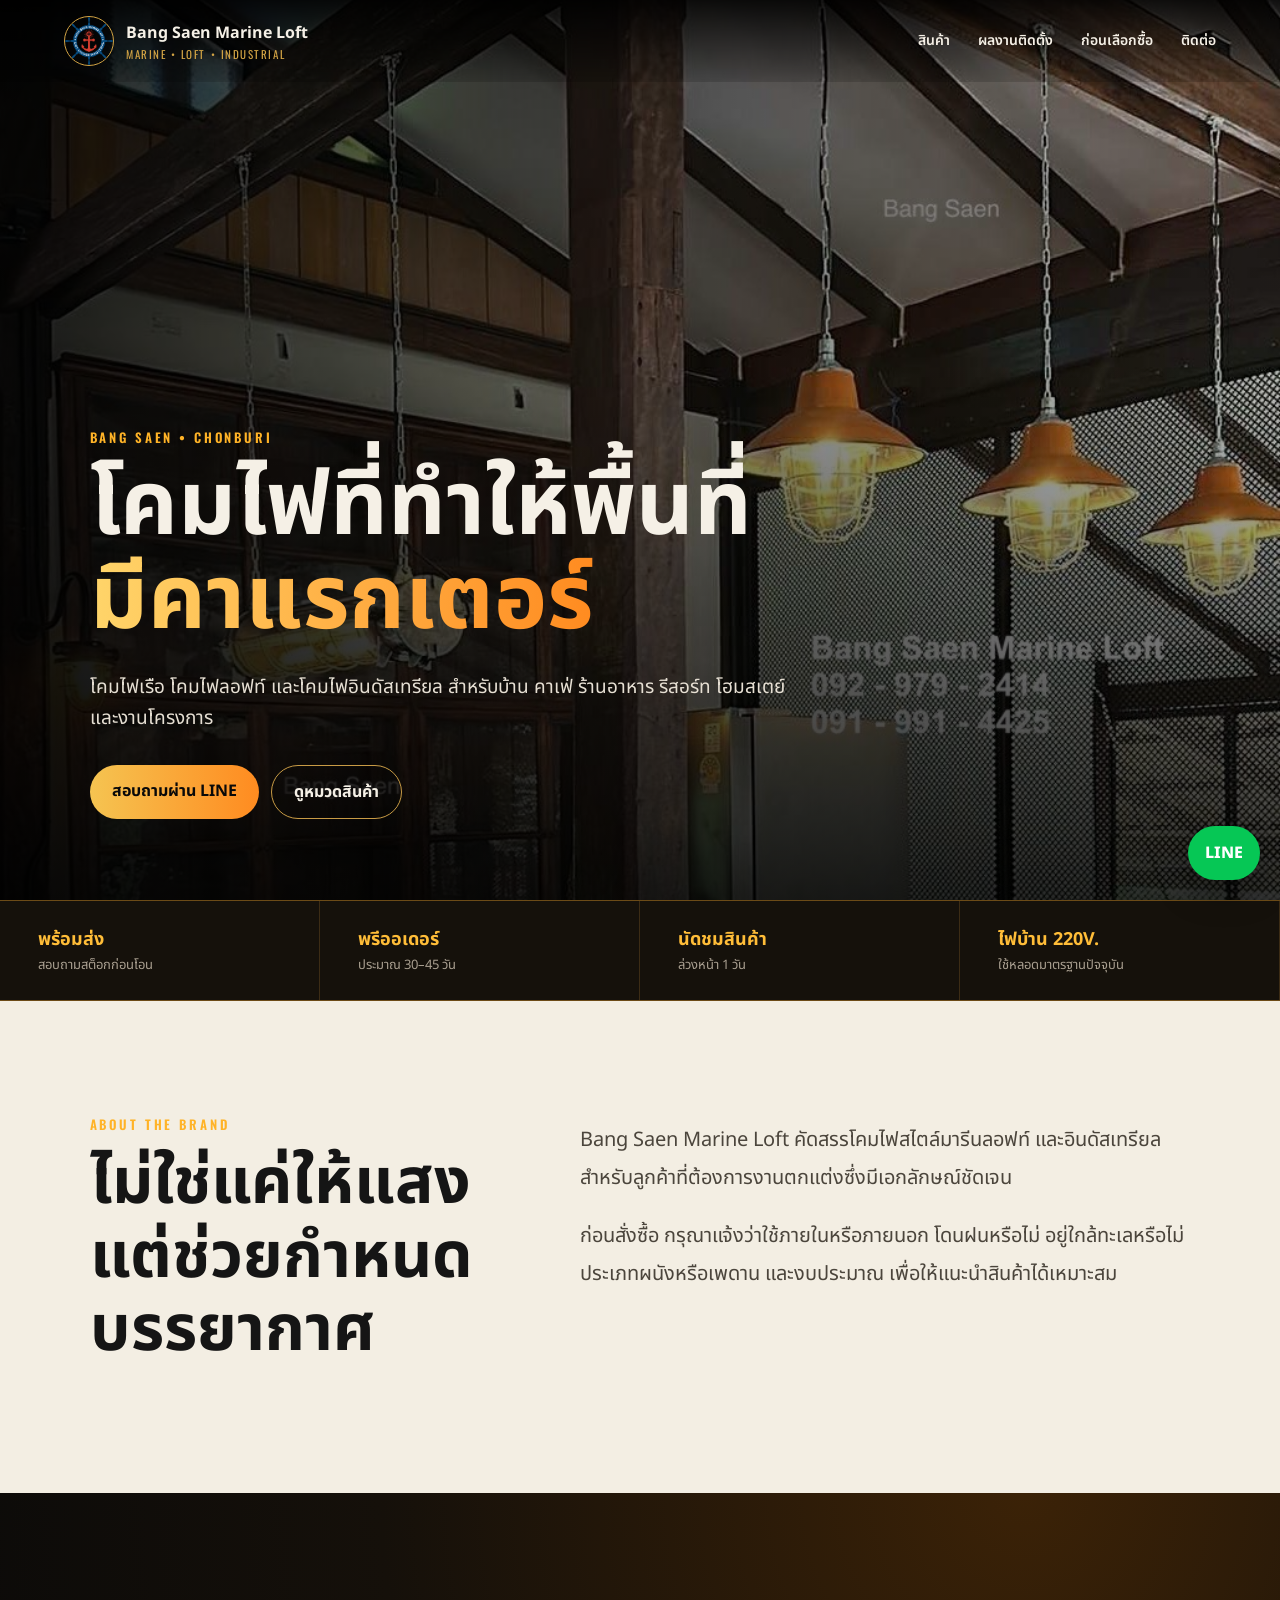
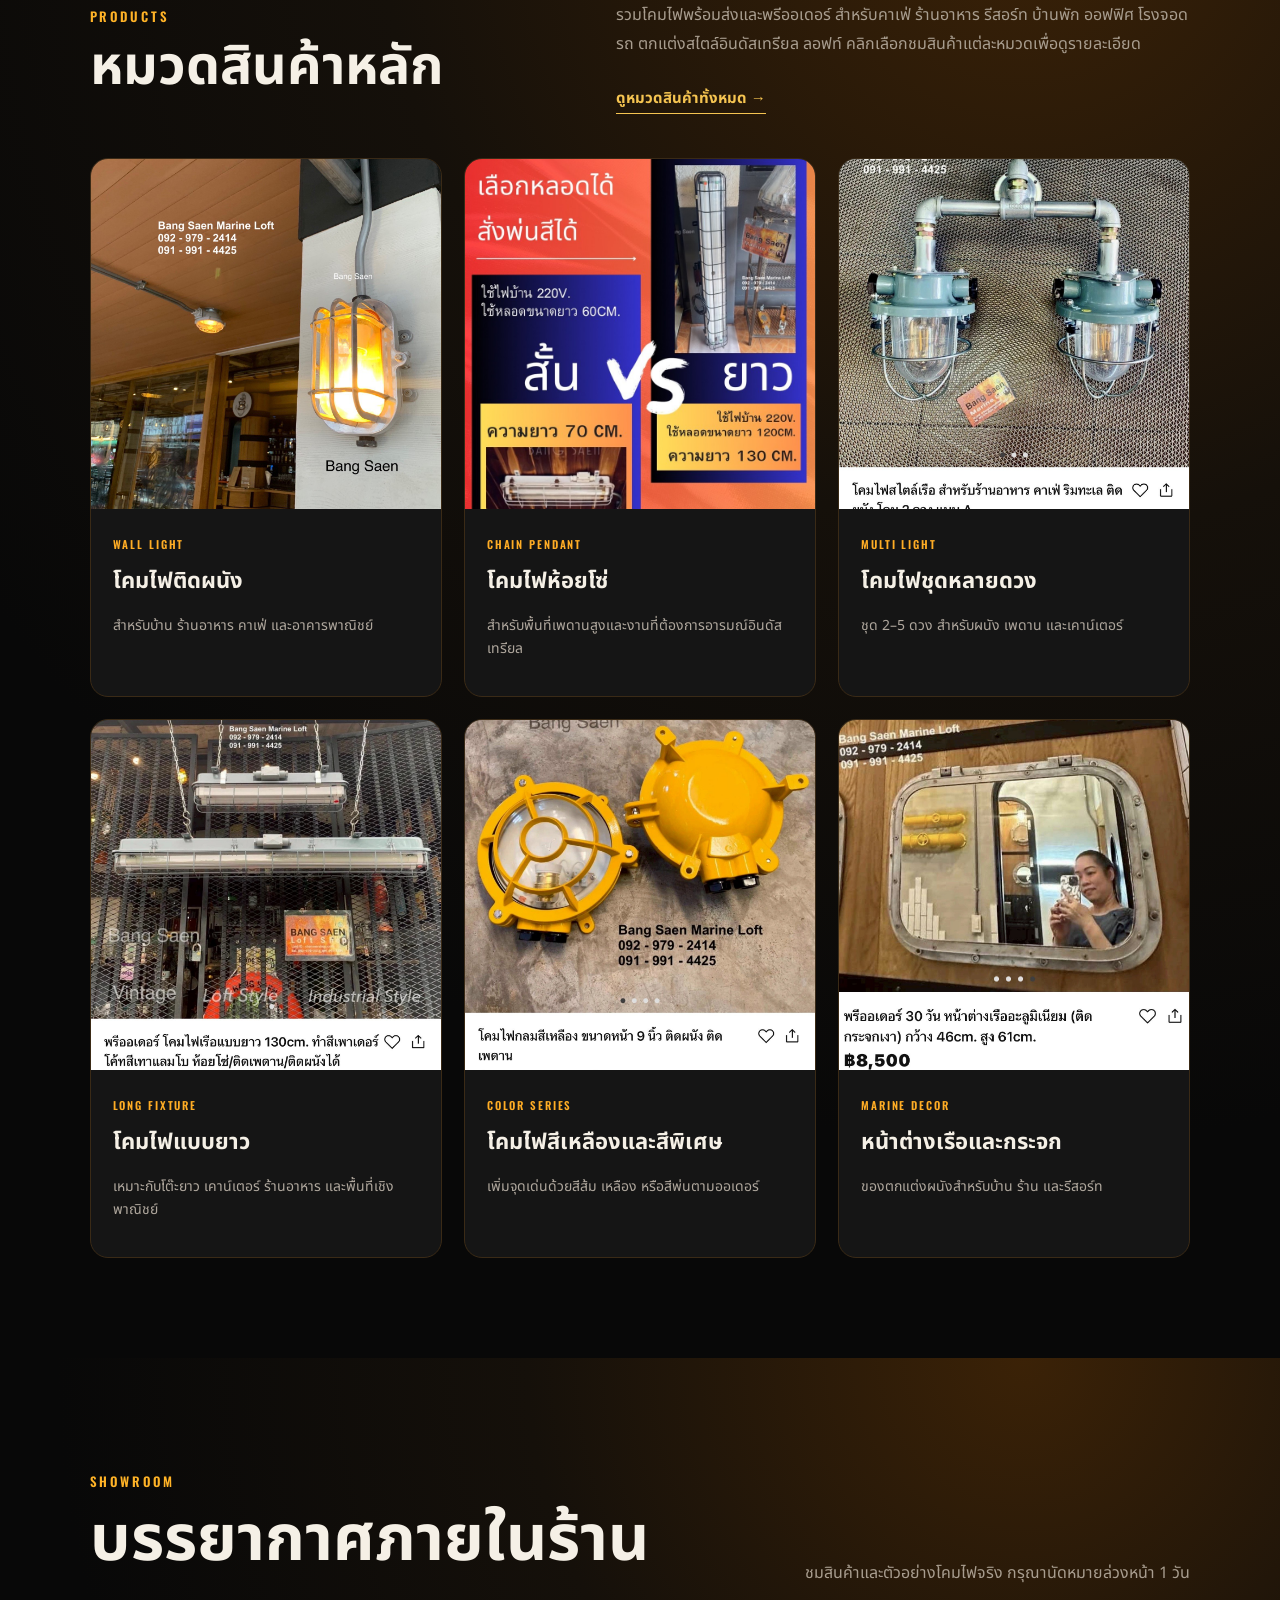
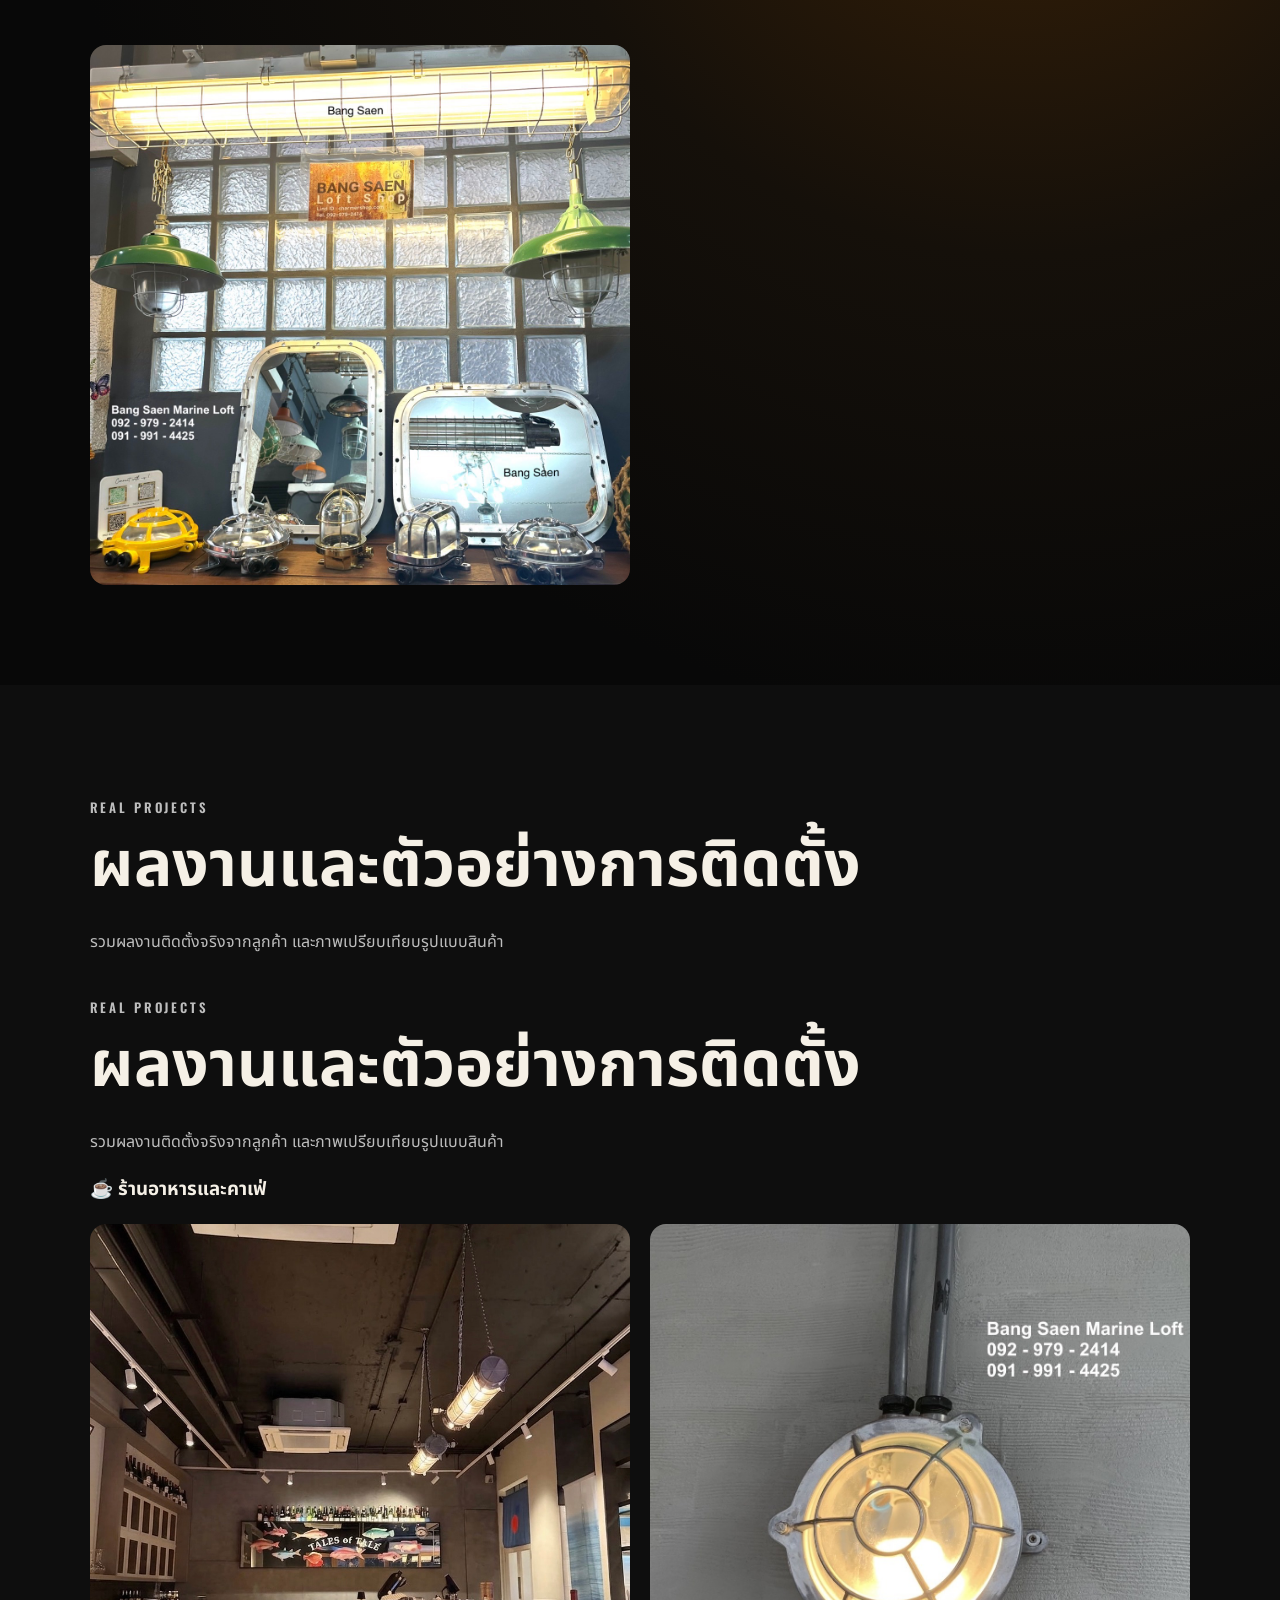
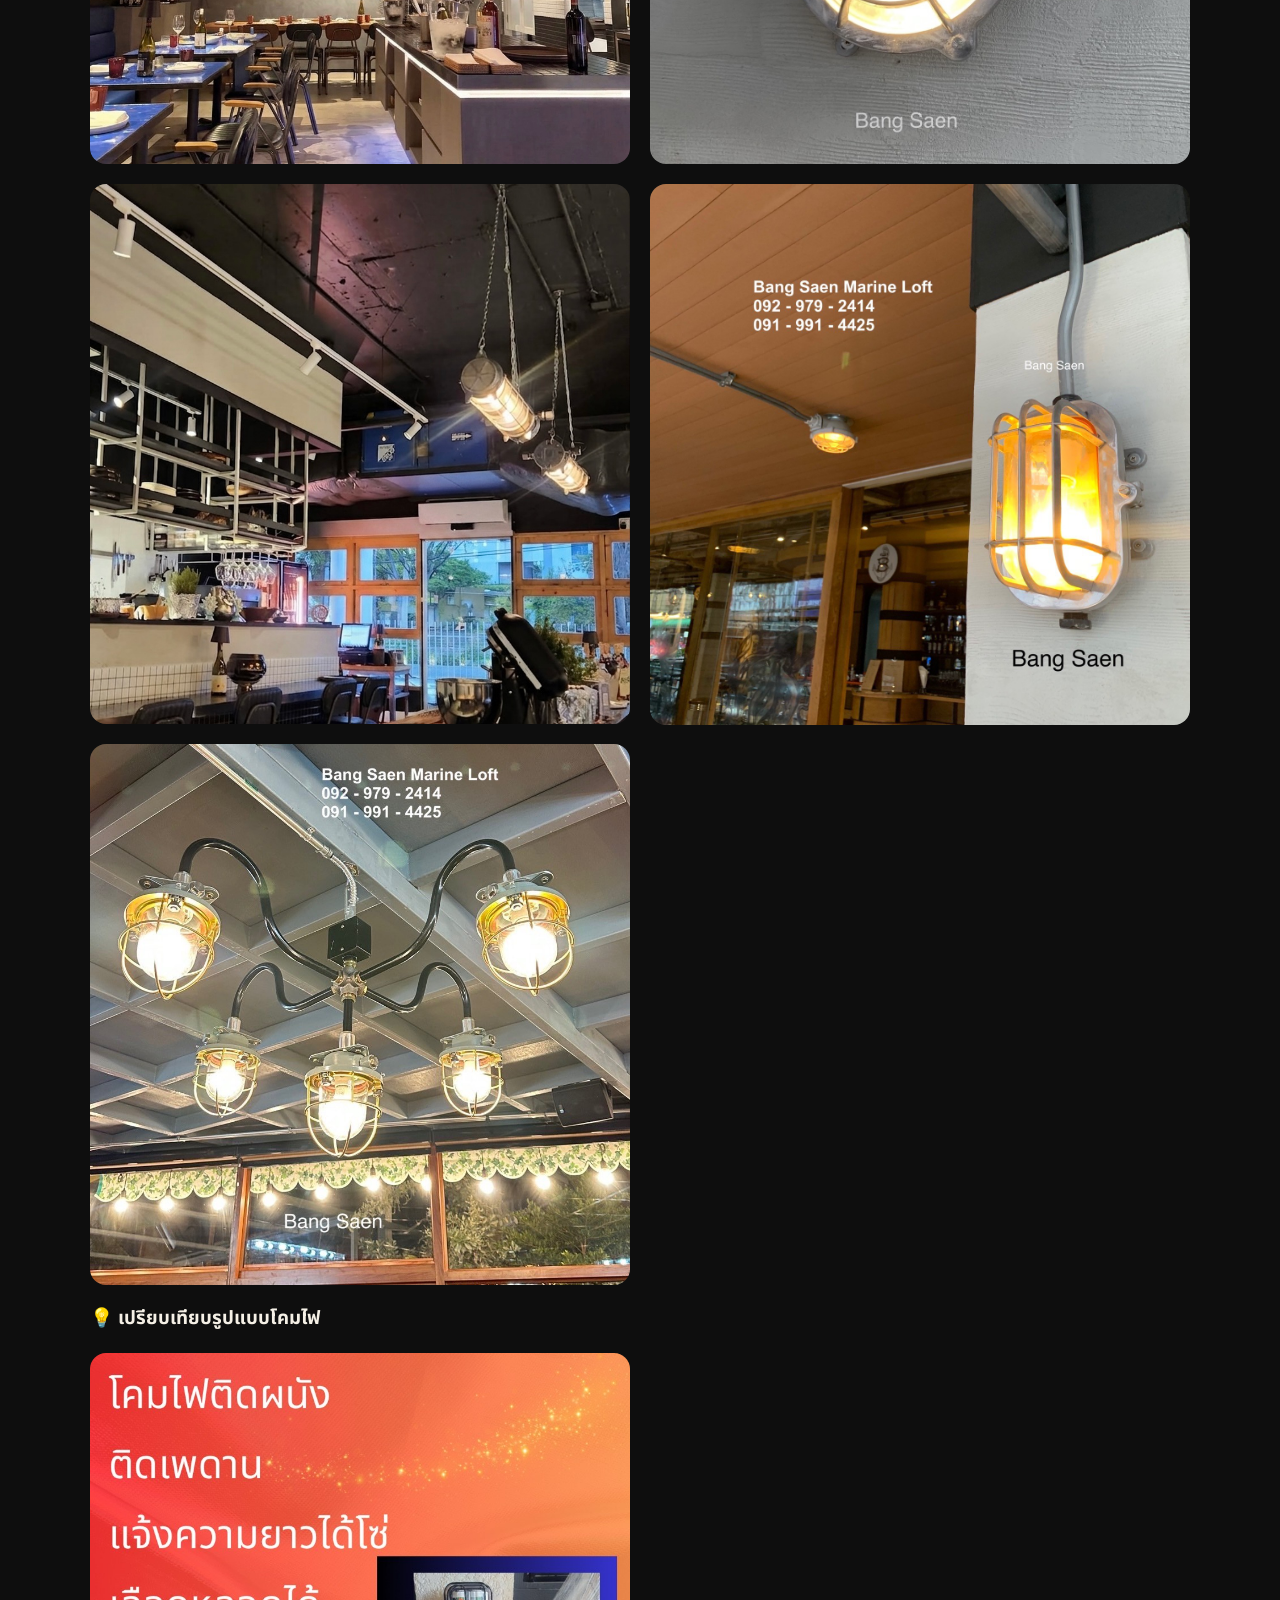
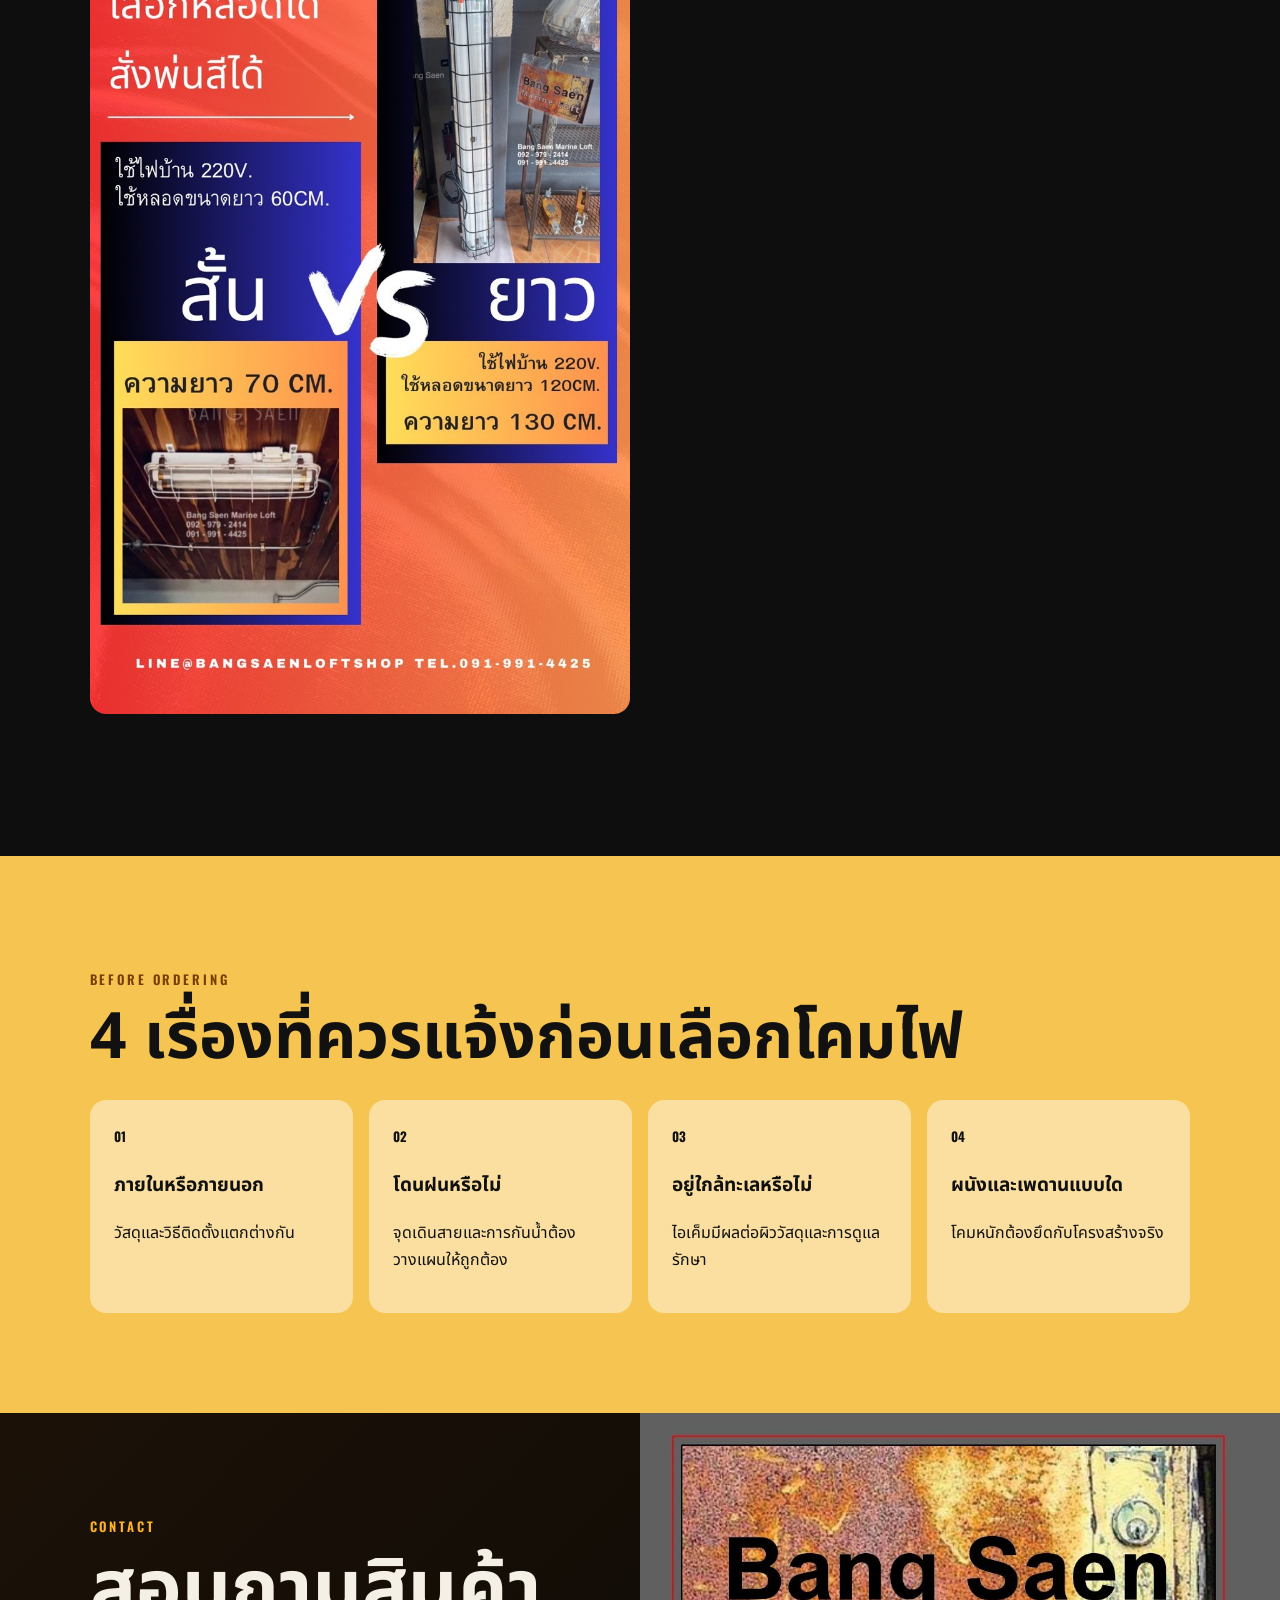
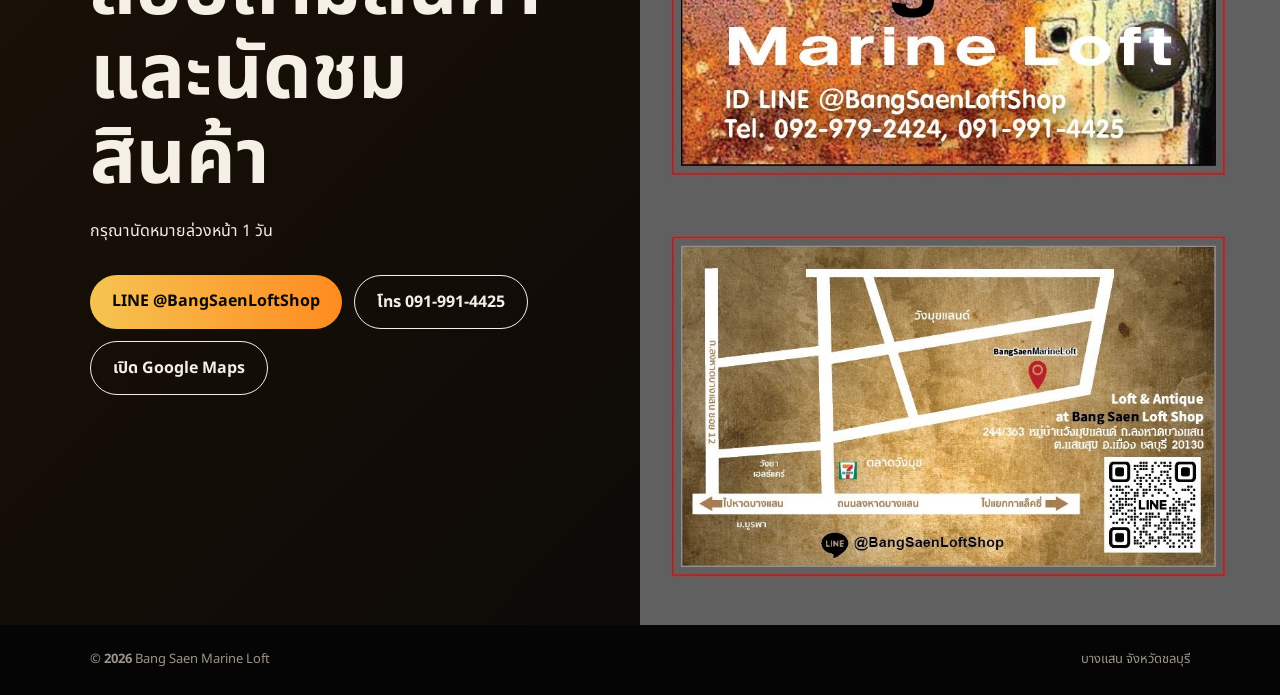
==== index.html @ 869da015 "Update index.html" ====
<!doctype html>
<html lang="th">
<head>
  <meta charset="utf-8">
  <meta name="viewport" content="width=device-width, initial-scale=1">
  <meta name="description" content="Bang Saen Marine Loft ร้านโคมไฟเรือ โคมไฟลอฟท์ โคมไฟอินดัสเทรียล สำหรับบ้าน คาเฟ่ ร้านอาหาร รีสอร์ท และงานโครงการ">
  <title>Bang Saen Marine Loft | Marine & Industrial Lighting</title>

  <meta property="og:title" content="Bang Saen Marine Loft">
<meta property="og:description" content="โคมไฟมารีน โคมไฟลอฟท์ โคมไฟอินดัสเทรียล สำหรับบ้าน คาเฟ่ ร้านอาหาร รีสอร์ท">
<meta property="og:type" content="website">
<meta property="og:url" content="https://bangsaenmarineloft.github.io/website/">
  <link rel="preconnect" href="https://fonts.googleapis.com">
  <link rel="preconnect" href="https://fonts.gstatic.com" crossorigin>
  <link href="https://fonts.googleapis.com/css2?family=Noto+Sans+Thai:wght@400;500;600;700&family=Oswald:wght@500;600;700&display=swap" rel="stylesheet">
  <link rel="stylesheet" href="styles.css">
</head>
<body>
<header class="header">
  <a class="brand" href="#top">
    <img src="assets/images/logo.png" alt="Bang Saen Marine Loft">
    <span><b>Bang Saen Marine Loft</b><small>MARINE • LOFT • INDUSTRIAL</small></span>
  </a>
  <button class="menu" aria-label="เปิดเมนู">☰</button>
  <nav>
    <a href="#products">สินค้า</a>
    <a href="#projects">ผลงานติดตั้ง</a>
    <a href="#guide">ก่อนเลือกซื้อ</a>
    <a href="#contact">ติดต่อ</a>
  </nav>
</header>

<main id="top">
<section class="hero">
  <img class="hero-image" src="assets/images/hero.jpg" alt="ผลงานติดตั้งโคมไฟ Bang Saen Marine Loft">
  <div class="hero-shade"></div>
  <div class="hero-content">
    <p class="kicker">BANG SAEN • CHONBURI</p>
    <h1>โคมไฟที่ทำให้พื้นที่<br><span>มีคาแรกเตอร์</span></h1>
    <p>โคมไฟเรือ โคมไฟลอฟท์ และโคมไฟอินดัสเทรียล สำหรับบ้าน คาเฟ่ ร้านอาหาร รีสอร์ท โฮมสเตย์ และงานโครงการ</p>
    <div class="actions">
      <a class="btn primary" href="https://line.me/R/ti/p/@BangSaenLoftShop" target="_blank">สอบถามผ่าน LINE</a>
      <a class="btn ghost" href="#collections">ดูหมวดสินค้า</a>
    </div>
  </div>
</section>

<section class="bar">
  <div><b>พร้อมส่ง</b><span>สอบถามสต็อกก่อนโอน</span></div>
  <div><b>พรีออเดอร์</b><span>ประมาณ 30–45 วัน</span></div>
  <div><b>นัดชมสินค้า</b><span>ล่วงหน้า 1 วัน</span></div>
  <div><b>ไฟบ้าน 220V.</b><span>ใช้หลอดมาตรฐานปัจจุบัน</span></div>
</section>

<section class="section intro">
  <div>
    <p class="eyebrow">ABOUT THE BRAND</p>
    <h2>ไม่ใช่แค่ให้แสง<br>แต่ช่วยกำหนดบรรยากาศ</h2>
  </div>
  <div class="copy">
    <p>Bang Saen Marine Loft คัดสรรโคมไฟ<span class="nowrap">สไตล์มารีน</span>ลอฟท์ และอินดัสเทรียล สำหรับลูกค้าที่ต้องการงานตกแต่งซึ่งมีเอกลักษณ์ชัดเจน</p>
    <p>ก่อนสั่งซื้อ กรุณาแจ้งว่าใช้ภายในหรือภายนอก โดนฝนหรือไม่ อยู่ใกล้ทะเลหรือไม่ ประเภทผนังหรือเพดาน และงบประมาณ เพื่อให้แนะนำสินค้าได้เหมาะสม</p>
  </div>
</section>

<section id="products" class="section dark">
  <div class="section-head">
    <div><p class="eyebrow">PRODUCTS</p><h2>หมวดสินค้าหลัก</h2></div>
    <p>รวมโคมไฟพร้อมส่งและพรีออเดอร์ สำหรับคาเฟ่ ร้านอาหาร รีสอร์ท บ้านพัก ออฟฟิศ โรงจอดรถ ตกแต่งสไตล์อินดัสเทรียล ลอฟท์ คลิกเลือกชมสินค้าแต่ละหมวดเพื่อดูรายละเอียด</p>
    <a class="btn ghost" href="collections.html">ดูหมวดสินค้าทั้งหมด →</a>
  </div>
  <div class="cards">
    <article class="card"><img src="assets/images/install-wall.jpg" alt=""><div><small>WALL LIGHT</small><h3>โคมไฟติดผนัง</h3><p>สำหรับบ้าน ร้านอาหาร คาเฟ่ และอาคารพาณิชย์</p></div></article>
    <article class="card"><img src="assets/images/product-chain.jpg" alt=""><div><small>CHAIN PENDANT</small><h3>โคมไฟห้อยโซ่</h3><p>สำหรับพื้นที่เพดานสูงและงานที่ต้องการอารมณ์อินดัสเทรียล</p></div></article>
    <article class="card"><img src="assets/images/product-double.jpg" alt=""><div><small>MULTI LIGHT</small><h3>โคมไฟชุดหลายดวง</h3><p>ชุด 2–5 ดวง สำหรับผนัง เพดาน และเคาน์เตอร์</p></div></article>
    <article class="card"><img src="assets/images/product-long.jpg" alt=""><div><small>LONG FIXTURE</small><h3>โคมไฟแบบยาว</h3><p>เหมาะกับโต๊ะยาว เคาน์เตอร์ ร้านอาหาร และพื้นที่เชิงพาณิชย์</p></div></article>
    <article class="card"><img src="assets/images/product-yellow.jpg" alt=""><div><small>COLOR SERIES</small><h3>โคมไฟสีเหลืองและสีพิเศษ</h3><p>เพิ่มจุดเด่นด้วยสีส้ม เหลือง หรือสีพ่นตามออเดอร์</p></div></article>
    <article class="card"><img src="assets/images/product-mirror.jpg" alt=""><div><small>MARINE DECOR</small><h3>หน้าต่างเรือและกระจก</h3><p>ของตกแต่งผนังสำหรับบ้าน ร้าน และรีสอร์ท</p></div></article>
  </div>
</section>
<section id="showroom" class="section dark">
  <div class="section-head">
    <div>
      <p class="eyebrow">SHOWROOM</p>
      <h2>บรรยากาศภายในร้าน</h2>
    </div>
    <p>ชมสินค้าและตัวอย่างโคมไฟจริง กรุณานัดหมายล่วงหน้า 1 วัน</p>
  </div>

  <div class="masonry">
    <img src="assets/images/76DB70B1-A3BC-45B9-B53B-4A898975EFF6.jpeg"
         alt="โชว์รูม Bang Saen Marine Loft">
  </div>
</section>
  
<section id="projects" class="section projects">
  <div class="section-head">
    <div>
        <p class="eyebrow">REAL PROJECTS</p>
        <h2>ผลงานและตัวอย่างการติดตั้ง</h2>
        <p>รวมผลงานติดตั้งจริงจากลูกค้า และภาพเปรียบเทียบรูปแบบสินค้า</p>
    </div>
</div>

<div class="section-head">
    <div>
        <p class="eyebrow">REAL PROJECTS</p>
        <h2>ผลงานและตัวอย่างการติดตั้ง</h2>
        <p>รวมผลงานติดตั้งจริงจากลูกค้า และภาพเปรียบเทียบรูปแบบสินค้า</p>
    </div>

<h3 class="project-category">☕ ร้านอาหารและคาเฟ่</h3>

<div class="masonry">
    <img src="assets/images/showroom-03.jpg" alt="ผลงานติดตั้งโคมไฟในร้านอาหาร">
    <img src="assets/images/showroom-04.jpg" alt="ผลงานติดตั้งโคมไฟในร้านอาหาร">
    <img src="assets/images/install-chandelier.jpg" alt="ผลงานติดตั้งโคมไฟในร้านอาหาร">
    <img src="assets/images/install-round.jpg" alt="ผลงานติดตั้งโคมไฟในร้านอาหาร">
    <img src="assets/images/install-wall.jpg" alt="ผลงานติดตั้งโคมไฟในร้านอาหาร">
</div>

<h3 class="project-category">💡 เปรียบเทียบรูปแบบโคมไฟ</h3>

<div class="masonry">
    <img src="assets/images/product-chain.jpg" alt="เปรียบเทียบโคมไฟแบบสั้นและแบบยาว">

</div>
</section>

<section id="guide" class="section guide">
  <p class="eyebrow">BEFORE ORDERING</p>
  <h2>4 เรื่องที่ควรแจ้งก่อนเลือกโคมไฟ</h2>
  <div class="guide-grid">
    <div><span>01</span><h3>ภายในหรือภายนอก</h3><p>วัสดุและวิธีติดตั้งแตกต่างกัน</p></div>
    <div><span>02</span><h3>โดนฝนหรือไม่</h3><p>จุดเดินสายและการกันน้ำต้องวางแผนให้ถูกต้อง</p></div>
    <div><span>03</span><h3>อยู่ใกล้ทะเลหรือไม่</h3><p>ไอเค็มมีผลต่อผิววัสดุและการดูแลรักษา</p></div>
    <div><span>04</span><h3>ผนังและเพดานแบบใด</h3><p>โคมหนักต้องยึดกับโครงสร้างจริง</p></div>
  </div>
</section>

<section id="contact" class="contact">
  <div class="contact-copy">
    <p class="eyebrow">CONTACT</p>
    <h2>สอบถามสินค้า<br>และนัดชมสินค้า</h2>
    <p>กรุณานัดหมายล่วงหน้า 1 วัน</p>
    <div class="actions">
      <a class="btn primary" href="https://line.me/R/ti/p/@BangSaenLoftShop" target="_blank">LINE @BangSaenLoftShop</a>
      <a class="btn ghost light" href="tel:0919914425">โทร 091-991-4425</a>
      <a class="btn ghost light" href="https://maps.app.goo.gl/d2VBDwRZ7CpYvcCk6?g_st=ic" target="_blank">เปิด Google Maps</a>
    </div>
  </div>
  <img src="assets/images/contact-card.jpg" alt="ข้อมูลติดต่อ Bang Saen Marine Loft">
</section>
</main>

<footer>
  <span>© <b id="year"></b> Bang Saen Marine Loft</span>
  <span>บางแสน จังหวัดชลบุรี</span>
</footer>

<a class="floating" href="https://line.me/R/ti/p/@BangSaenLoftShop" target="_blank">LINE</a>
<script src="script.js"></script>
</body>
</html>
---- styles.css ----
*{box-sizing:border-box}html{scroll-behavior:smooth}body{margin:0;background:#0b0b0b;color:#f5f0e6;font-family:"Noto Sans Thai",sans-serif;line-height:1.65}a{text-decoration:none;color:inherit}img{display:block;max-width:100%}.header{position:fixed;z-index:50;top:0;left:0;right:0;height:82px;padding:0 5vw;display:flex;align-items:center;justify-content:space-between;background:linear-gradient(to bottom,rgba(0,0,0,.86),rgba(0,0,0,.15));transition:.25s}.header.scrolled{background:#090909;border-bottom:1px solid #302719}.brand{display:flex;align-items:center;gap:12px}.brand img{width:50px;height:50px;border-radius:50%;object-fit:cover;border:1px solid #d2a344}.brand b,.brand small{display:block}.brand small{font:11px Oswald,sans-serif;letter-spacing:.14em;color:#d2a344}.header nav{display:flex;gap:28px;font-weight:600;font-size:14px}.header nav a:hover{color:#ffb327}.menu{display:none;background:none;color:white;border:0;font-size:28px}.hero{min-height:100vh;position:relative;display:flex;align-items:flex-end;padding:130px 7vw 9vh;overflow:hidden}.hero-image,.hero-shade{position:absolute;inset:0;width:100%;height:100%;object-fit:cover}.hero-shade{background:linear-gradient(90deg,rgba(0,0,0,.88),rgba(0,0,0,.45) 55%,rgba(0,0,0,.2)),linear-gradient(to top,rgba(0,0,0,.75),transparent 60%)}.hero-content{position:relative;max-width:820px}.kicker,.eyebrow{font:600 13px Oswald,sans-serif;letter-spacing:.22em;color:#ffb327}.hero h1{font-size:clamp(48px,7vw,96px);line-height:1.05;margin:12px 0 24px}.hero h1 span{background:linear-gradient(90deg,#ffd56a,#ff8b20);-webkit-background-clip:text;color:transparent}.hero-content>p:not(.kicker){max-width:700px;font-size:19px;color:#e6dfd3}.actions{display:flex;flex-wrap:wrap;gap:12px;margin-top:30px}.btn{padding:13px 22px;border-radius:999px;font-weight:700}.primary{background:linear-gradient(90deg,#f5c451,#ff8b20);color:#090909}.ghost{border:1px solid #c89b45}.light{border-color:#f5f0e6}.bar{display:grid;grid-template-columns:repeat(4,1fr);background:#15110b;border-top:1px solid #6c4b17;border-bottom:1px solid #6c4b17}.bar div{padding:24px 3vw;border-right:1px solid #3c2c15}.bar b,.bar span{display:block}.bar b{color:#ffbd38;font-size:18px}.bar span{color:#a99f90;font-size:13px}.section{padding:100px 7vw}.intro{display:grid;grid-template-columns:1fr 1.45fr;gap:70px;align-items:start;background:#f3eee3;color:#151515}.section h2{font-size:clamp(38px,5vw,68px);line-height:1.15;margin:8px 0 25px}.copy{font-size:20px;color:#4b453c;line-height:1.9;max-width:100%;word-break:normal;overflow-wrap:break-word}.dark{background:radial-gradient(circle at 80% 0,#3b2207 0,#15100a 36%,#080808 70%)}.section-head{display:flex;justify-content:space-between;gap:30px;align-items:end;margin-bottom:42px}.section-head>p{max-width:620px;color:#a89d8f}.cards{display:grid;grid-template-columns:repeat(3,1fr);gap:22px}.card{background:#151515;border:1px solid #3a2a16;border-radius:18px;overflow:hidden;transition:.25s}.card:hover{transform:translateY(-5px);border-color:#d6a84b}.card img{width:100%;aspect-ratio:1/1;height:auto;object-fit:cover}.card div{padding:22px}.card small{font:600 11px Oswald,sans-serif;letter-spacing:.17em;color:#ffad25}.card h3{font-size:22px;margin:6px 0}.card p{color:#afa79d;font-size:14px}.projects{background:#0e0e0e}.masonry{columns:2;column-gap:20px}.masonry img{width:100%;margin:0 0 20px;border-radius:16px;break-inside:avoid}.guide{background:#f5c451;color:#111}.guide .eyebrow{color:#7a3d00}.guide-grid{display:grid;grid-template-columns:repeat(4,1fr);gap:16px}.guide-grid div{background:rgba(255,255,255,.45);padding:24px;border-radius:16px}.guide-grid span{font:700 13px Oswald,sans-serif}.guide-grid h3{font-size:19px}.contact{display:grid;grid-template-columns:1fr 1fr;min-height:620px;background:linear-gradient(135deg,#1b1107,#070707)}.contact-copy{padding:90px 7vw}.contact img{width:100%;height:100%;object-fit:cover}.contact h2{font-size:clamp(42px,6vw,78px);line-height:1.1;margin:10px 0}footer{display:flex;justify-content:space-between;padding:24px 7vw;background:#050505;color:#9b9489;font-size:13px}.floating{position:fixed;right:20px;bottom:20px;background:#06c755;color:white;font-weight:800;padding:14px 17px;border-radius:999px;z-index:60;box-shadow:0 10px 35px rgba(0,0,0,.35)}@media(max-width:900px){.menu{display:block}.header nav{display:none;position:absolute;top:82px;left:0;right:0;background:#090909;padding:20px 7vw;flex-direction:column}.header nav.open{display:flex}.intro,.contact{grid-template-columns:1fr}.cards{grid-template-columns:repeat(2,1fr)}.guide-grid{grid-template-columns:repeat(2,1fr)}.bar{grid-template-columns:repeat(2,1fr)}}@media(max-width:600px){.brand span{display:none}.hero{padding:120px 22px 70px}.hero h1{font-size:48px}.hero-content>p:not(.kicker){font-size:16px}.section{padding:72px 22px}.section-head{display:block}.cards,.guide-grid{grid-template-columns:1fr}.card img{aspect-ratio:1/1;height:auto}.contact-copy{padding:70px 22px}.contact img{max-height:460px}footer{display:block}.bar div{border-right:0;border-bottom:1px solid #3c2c15}}


/* ปรับส่วนหมวดสินค้าหน้าแรก */
#products .section-head{
  display:grid;
  grid-template-columns:minmax(280px,.9fr) minmax(420px,1.35fr);
  column-gap:60px;
  row-gap:14px;
  align-items:end;
}

#products .section-head > div{
  grid-column:1;
  grid-row:1 / span 2;
}

#products .section-head > p{
  grid-column:2;
  grid-row:1;
  max-width:620px;
  margin:0;
  line-height:1.8;
}

#products .section-head > .btn.ghost{
  grid-column:2;
  grid-row:2;
  justify-self:start;
  padding:0 0 4px;
  border:0;
  border-bottom:1px solid #f5c451;
  border-radius:0;
  color:#f5c451;
  font-size:15px;
  font-weight:700;
  line-height:1.4;
}

#products .section-head > .btn.ghost:hover{
  color:#ffb327;
  border-bottom-color:#ffb327;
}

@media(max-width:900px){
  #products .section-head{
    display:block;
  }

  #products .section-head > p{
    margin-top:16px;
    max-width:100%;
  }

  #products .section-head > .btn.ghost{
    display:inline-block;
    margin-top:16px;
  }
}


/* ปรับขนาดหัวข้อหมวดสินค้า */
#products h2{
  font-size:clamp(38px,4.2vw,60px);
  line-height:1.08;
  max-width:420px;
}


/* จัดหัวข้อหมวดสินค้าให้สมดุล */
#products .section-head{
  display:grid;
  grid-template-columns:minmax(320px,0.9fr) minmax(480px,1.1fr);
  grid-template-areas:
    "title text"
    "title button";
  column-gap:56px;
  row-gap:14px;
  align-items:center;
  margin-bottom:36px;
}

#products .section-head > div{
  grid-area:title;
}

#products .section-head > p{
  grid-area:text;
  margin:0;
  max-width:680px;
}

#products .section-head > .btn.ghost{
  grid-area:button;
  justify-self:start;
  margin:0;
}

/* ทำรูปสินค้าให้มีขนาดเท่ากัน */
#products .cards{
  display:grid;
  grid-template-columns:repeat(3,minmax(0,1fr));
  gap:22px;
  align-items:stretch;
}

#products .card{
  height:100%;
  overflow:hidden;
}

#products .card img{
  display:block;
  width:100%;
  height:auto;
  aspect-ratio:1 / 1;
  object-fit:cover;
}

/* หน้าจอเล็ก */
@media(max-width:900px){
  #products .section-head{
    display:block;
  }

  #products .section-head > p{
    margin-top:18px;
  }

  #products .section-head > .btn.ghost{
    display:inline-block;
    margin-top:16px;
  }

  #products .cards{
    grid-template-columns:repeat(2,minmax(0,1fr));
  }
}

@media(max-width:600px){
  #products .cards{
    grid-template-columns:1fr;
  }
}


/* จัดภาพติดตั้งจริงบนมือถือให้เรียงตามลำดับ */
@media(max-width:600px){
  #projects .masonry{
    display:flex;
    flex-direction:column;
    gap:18px;
  }

  #projects .masonry img{
    display:block;
    width:100%;
    max-width:none;
    margin:0;
  }
}
.nowrap{
    white-space: nowrap;
}
/* Projects Header */
#projects .section-head{
    display:block;
}

#projects .section-head p{
    max-width:100%;
    margin-top:12px;
    color:#bdbdbd;
}
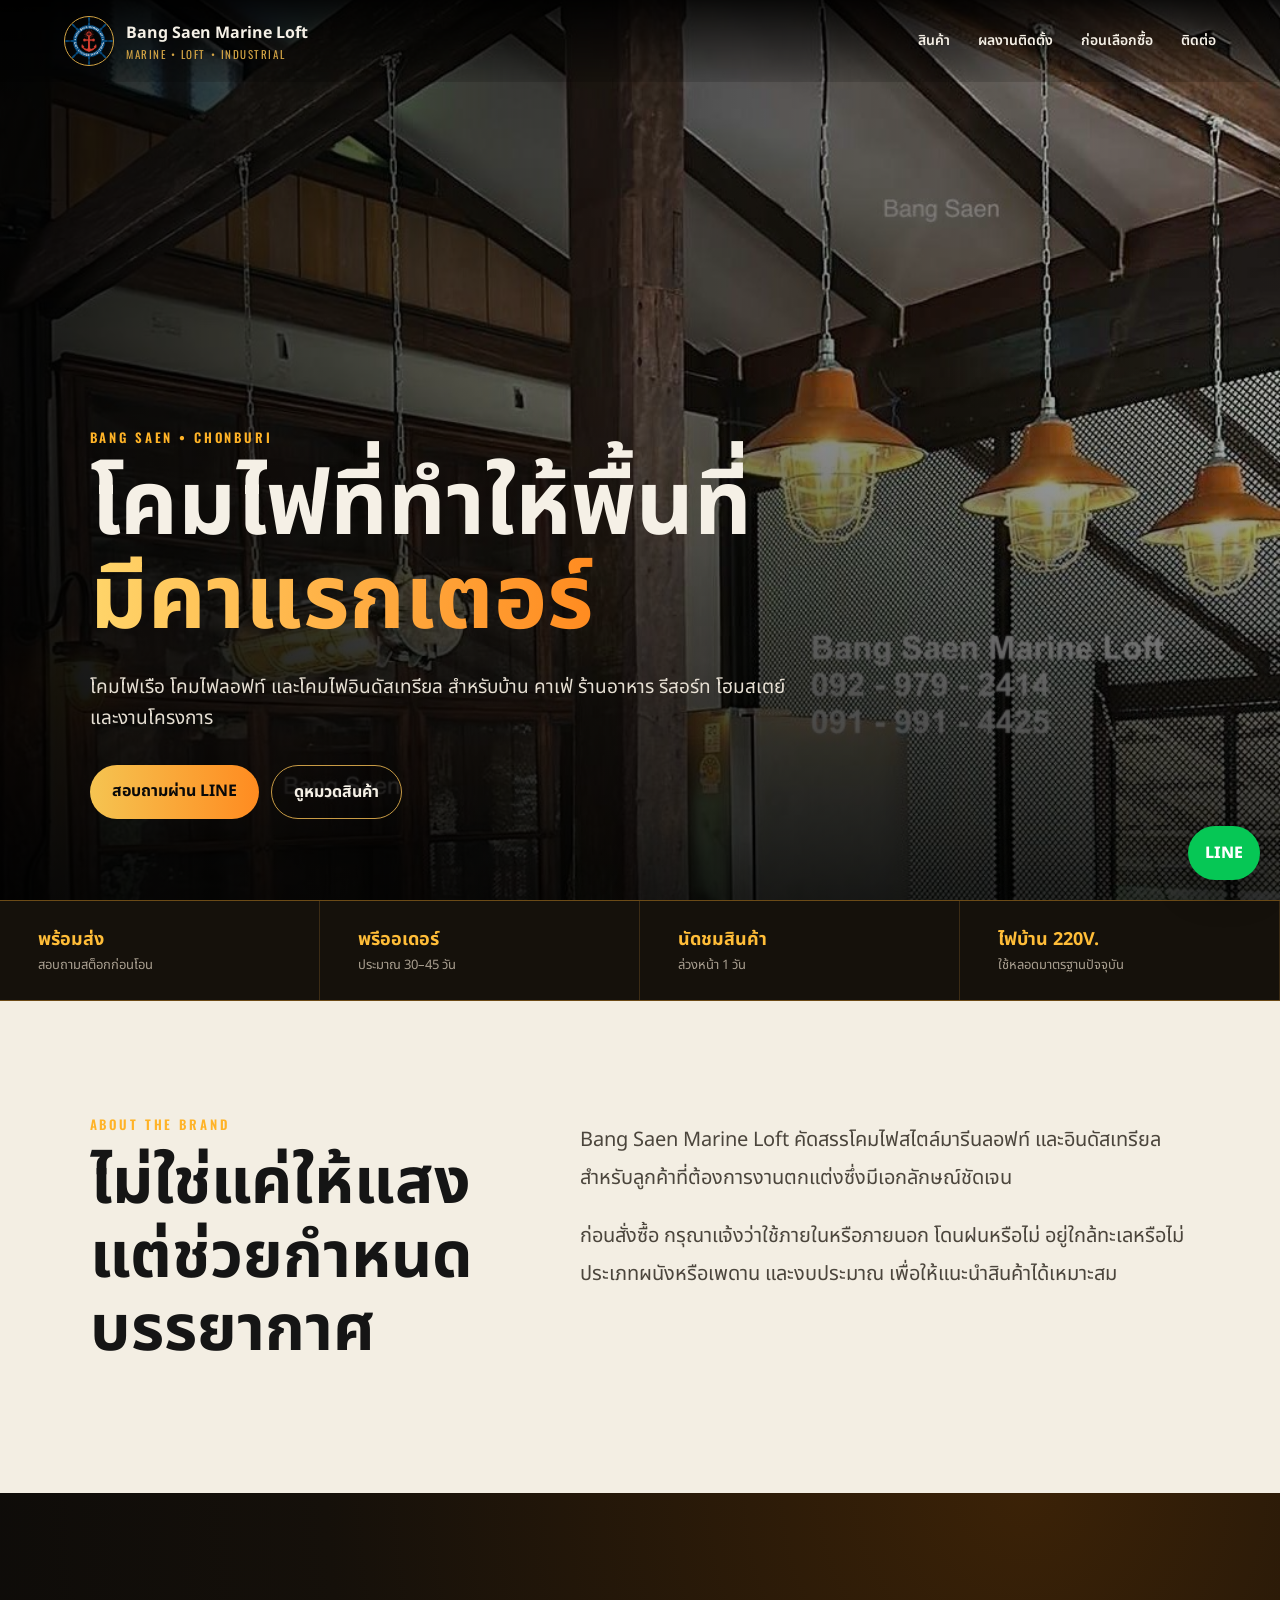
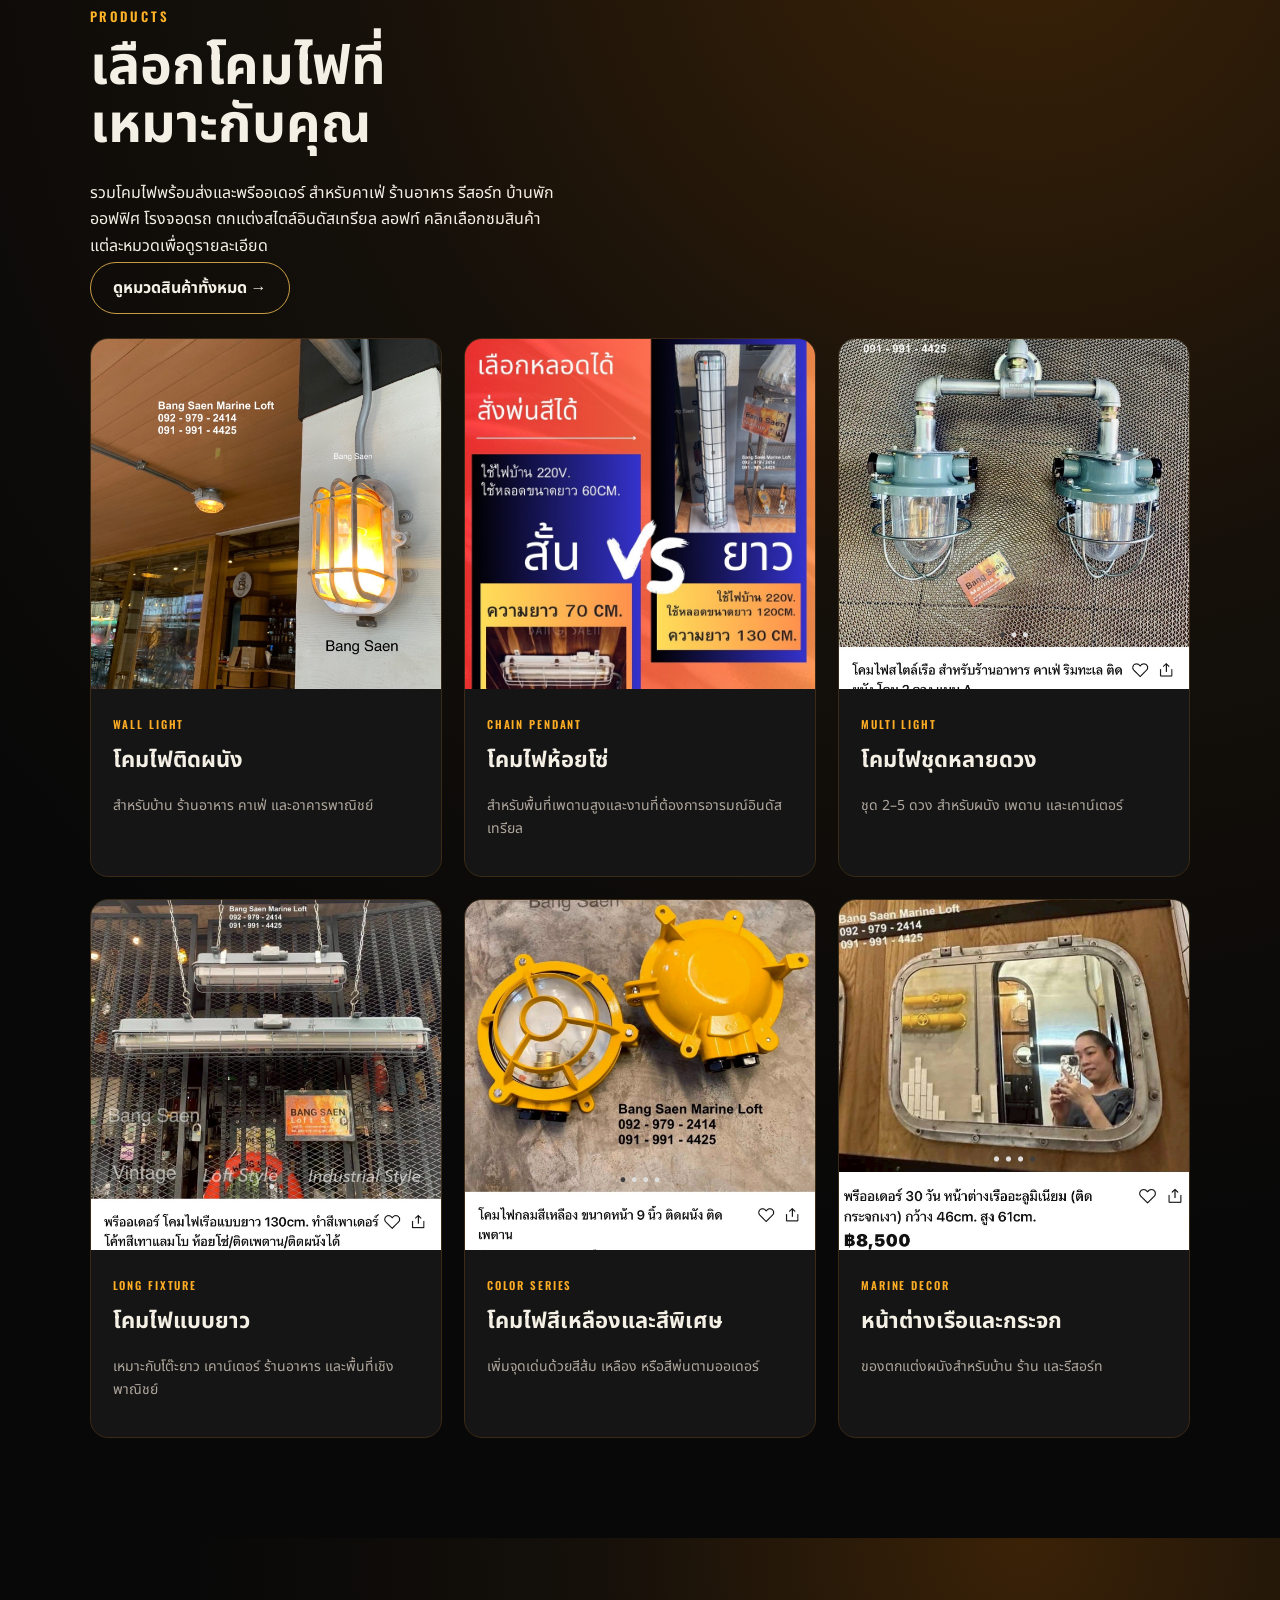
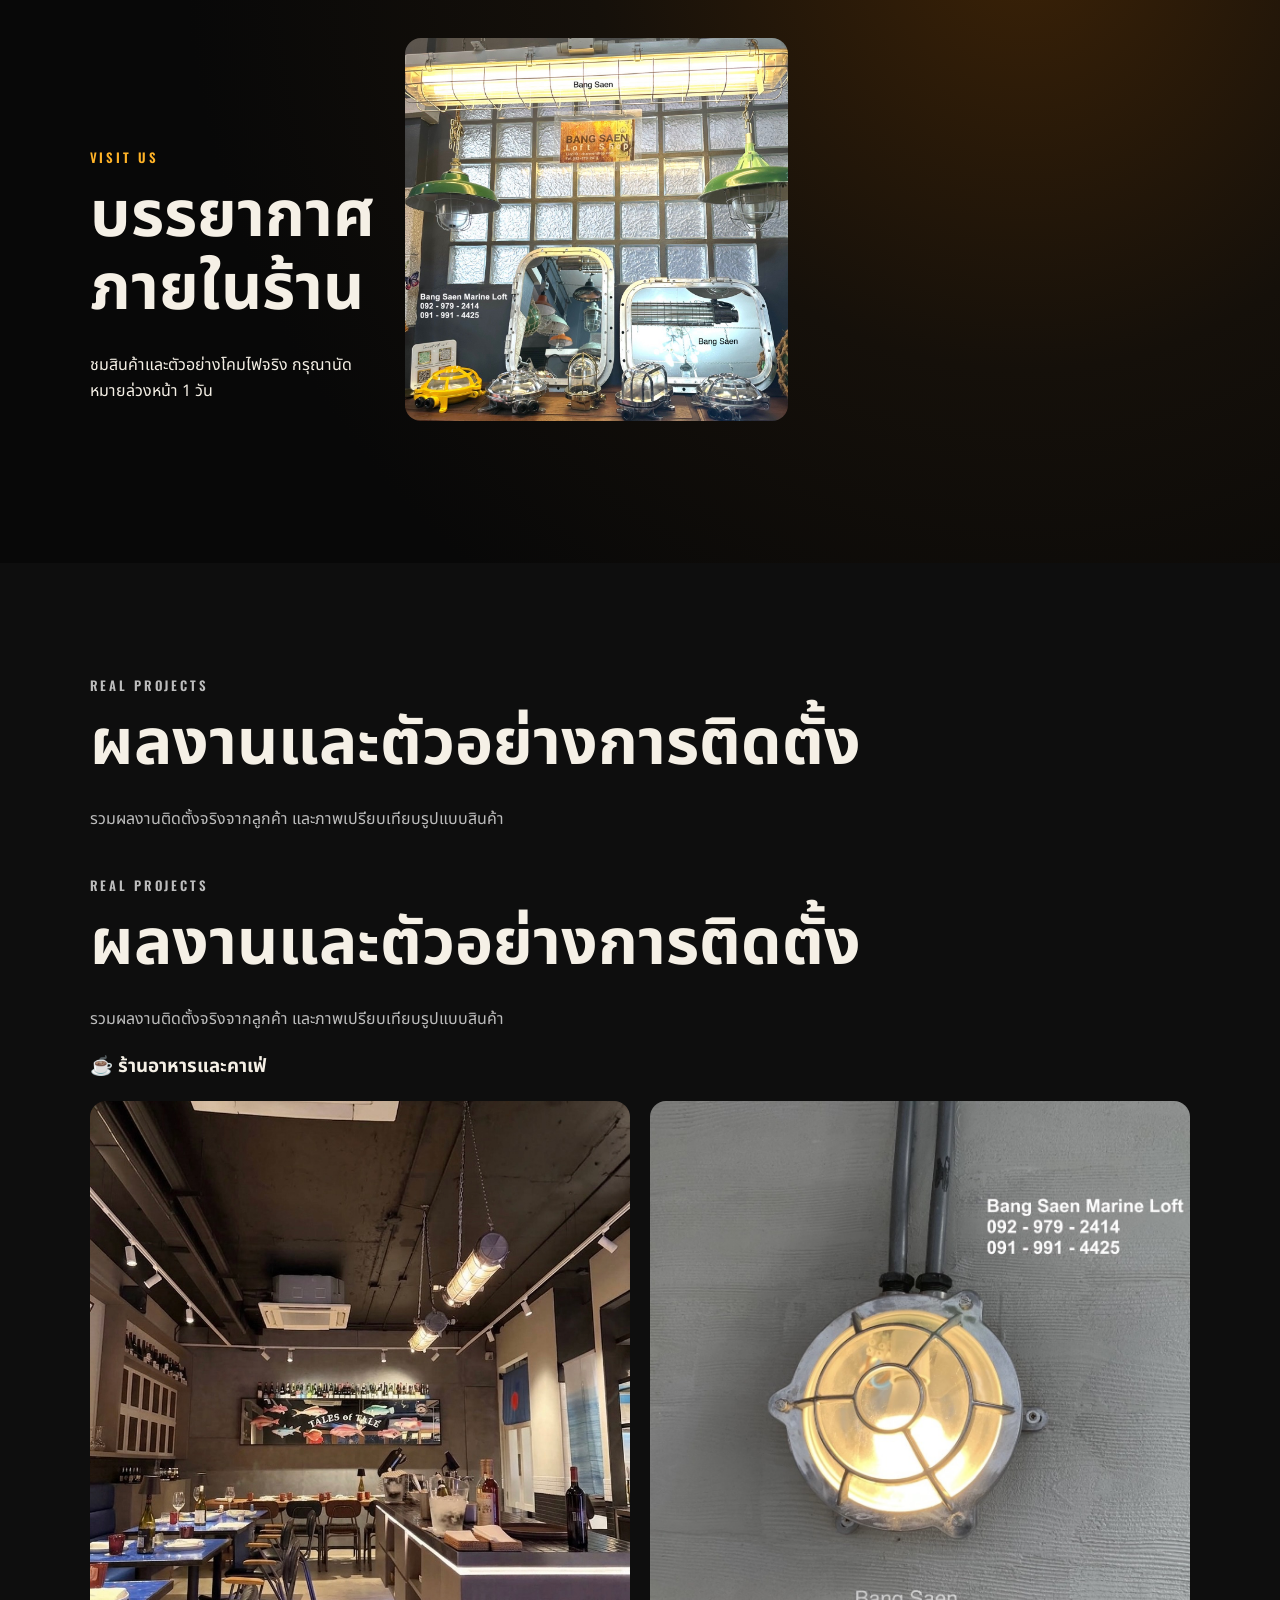
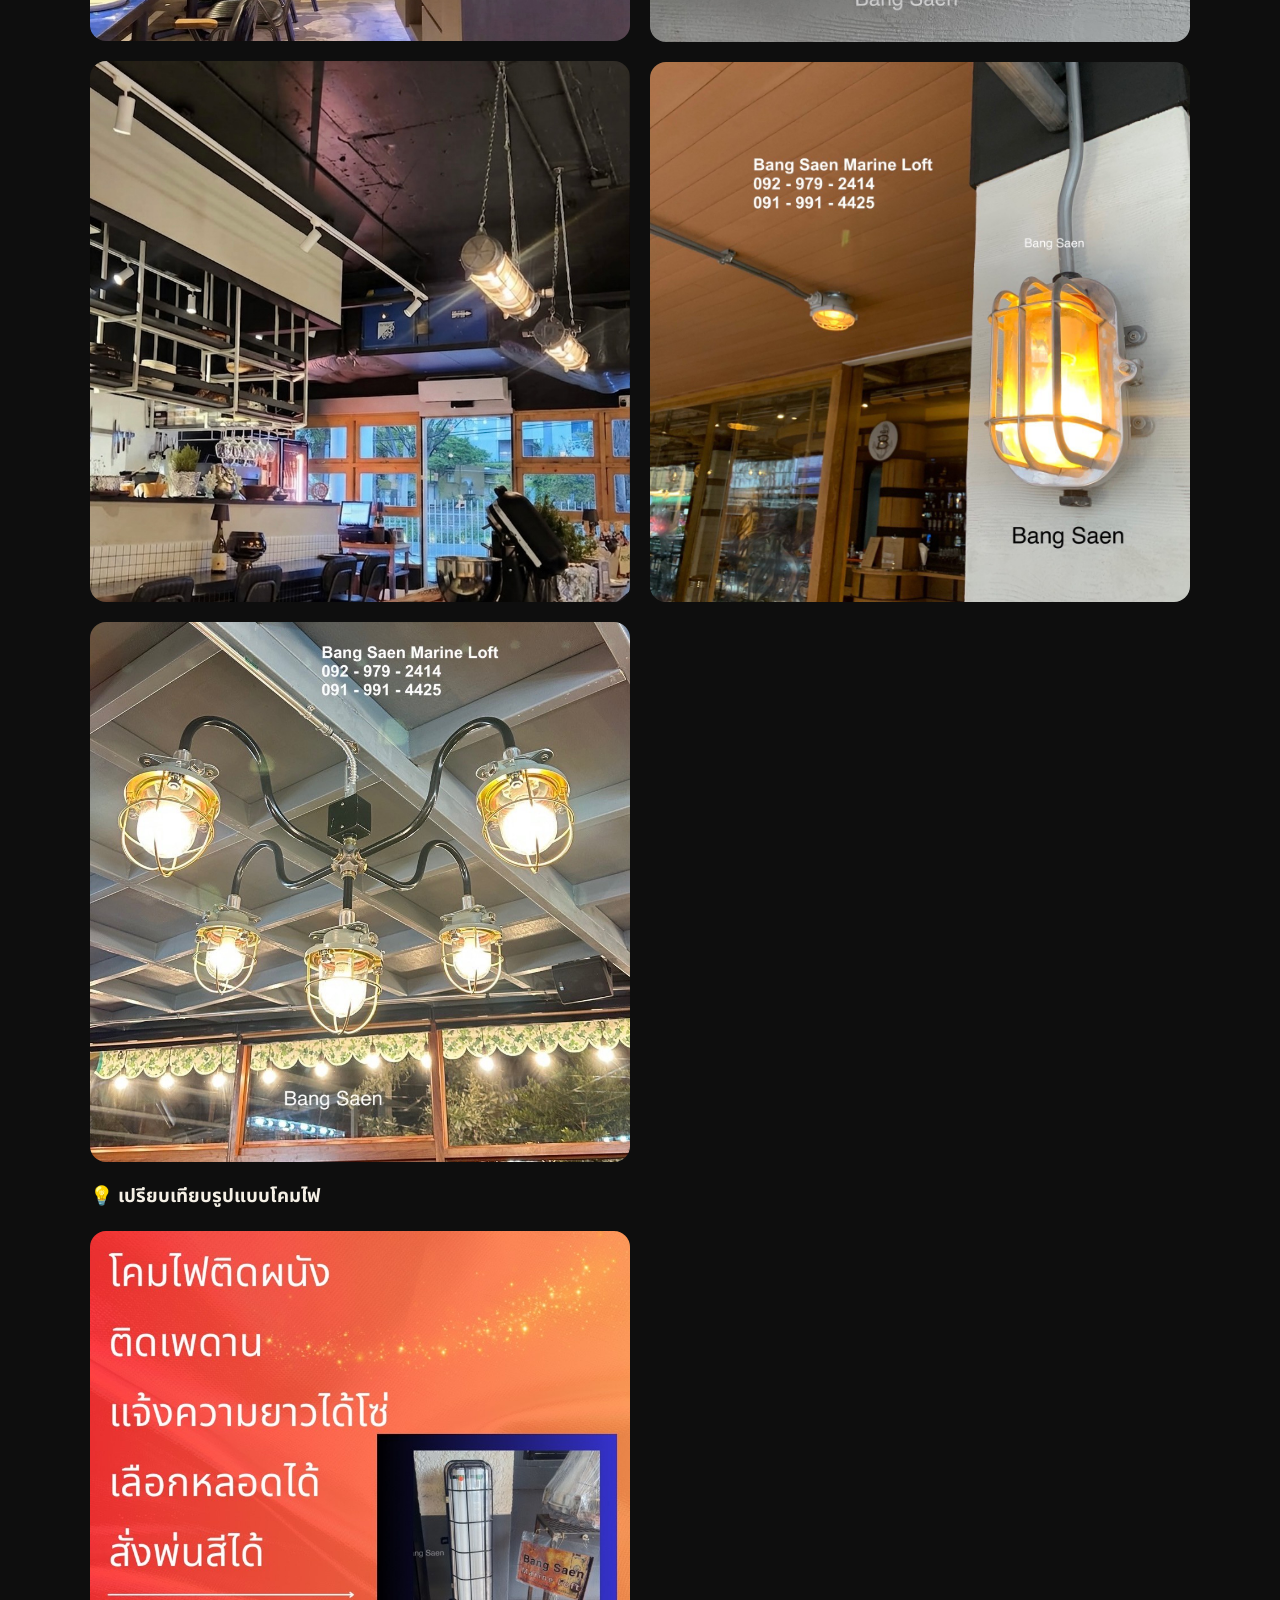
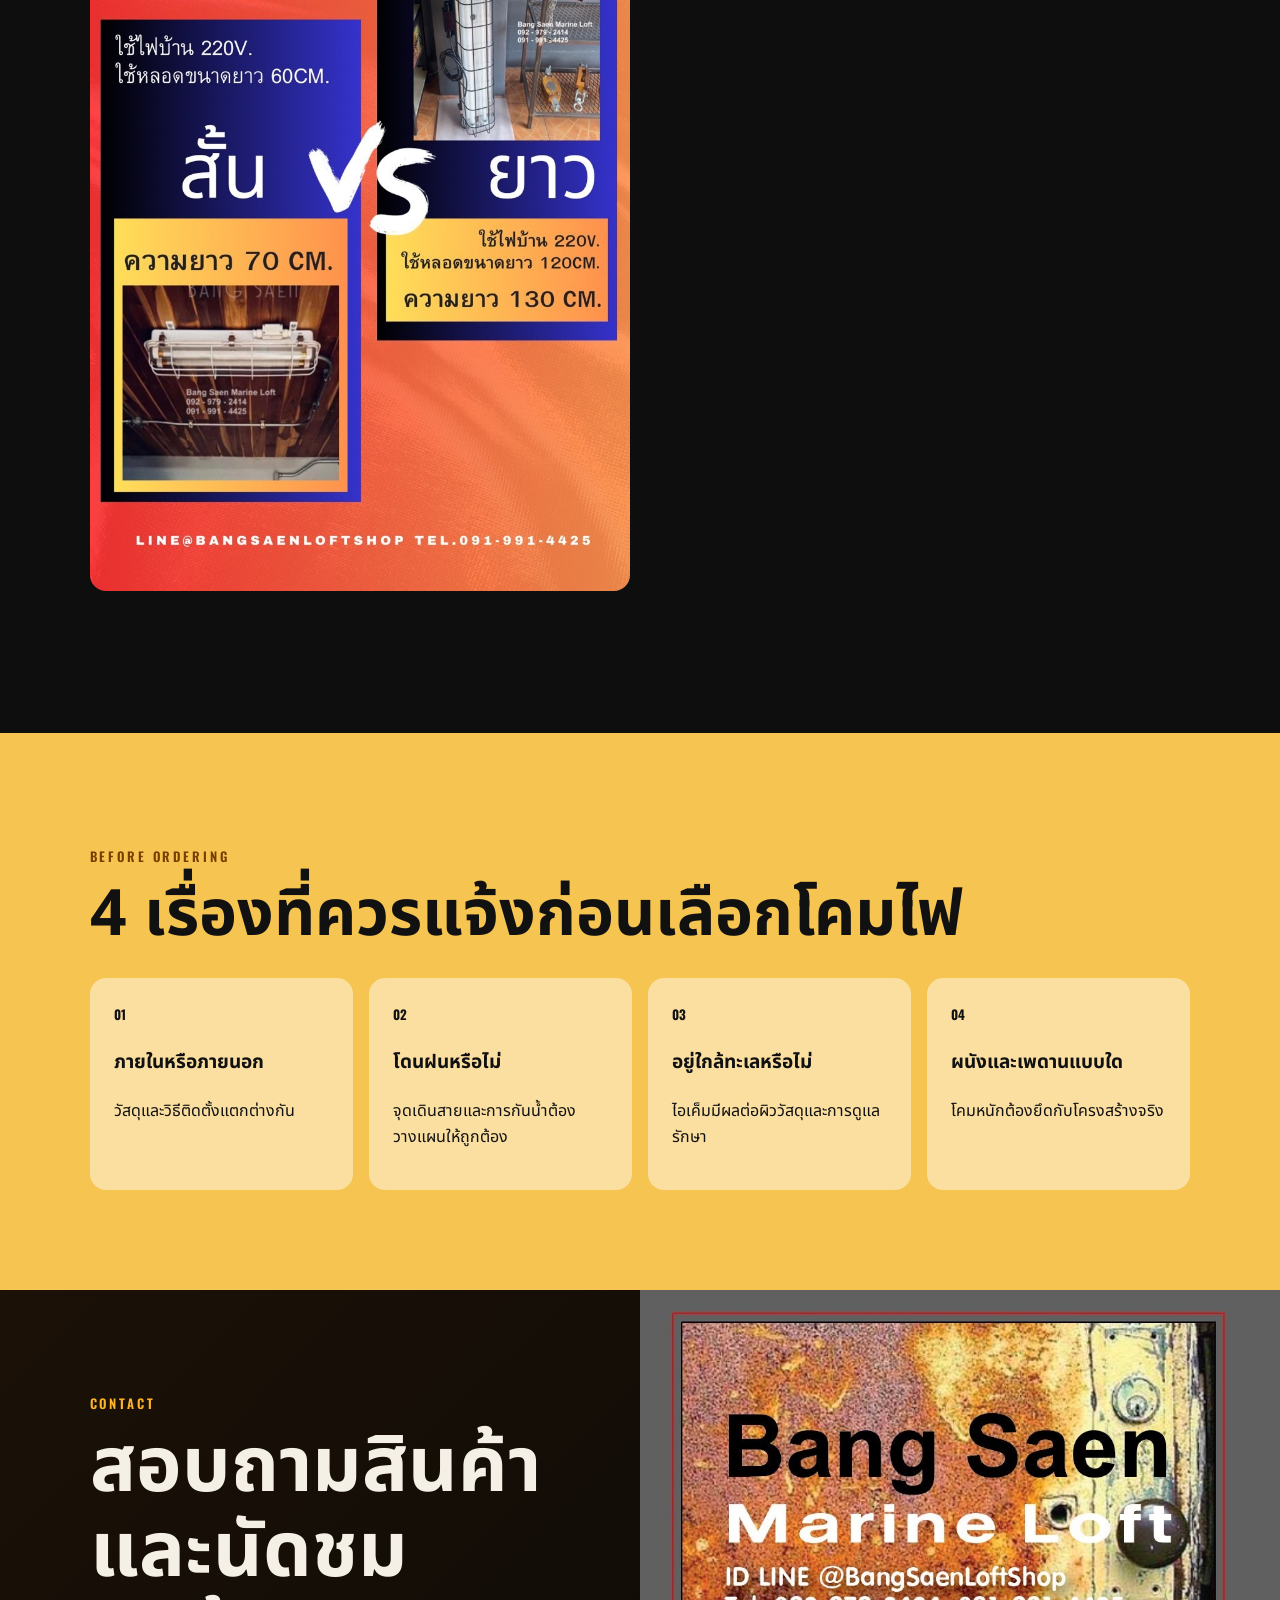
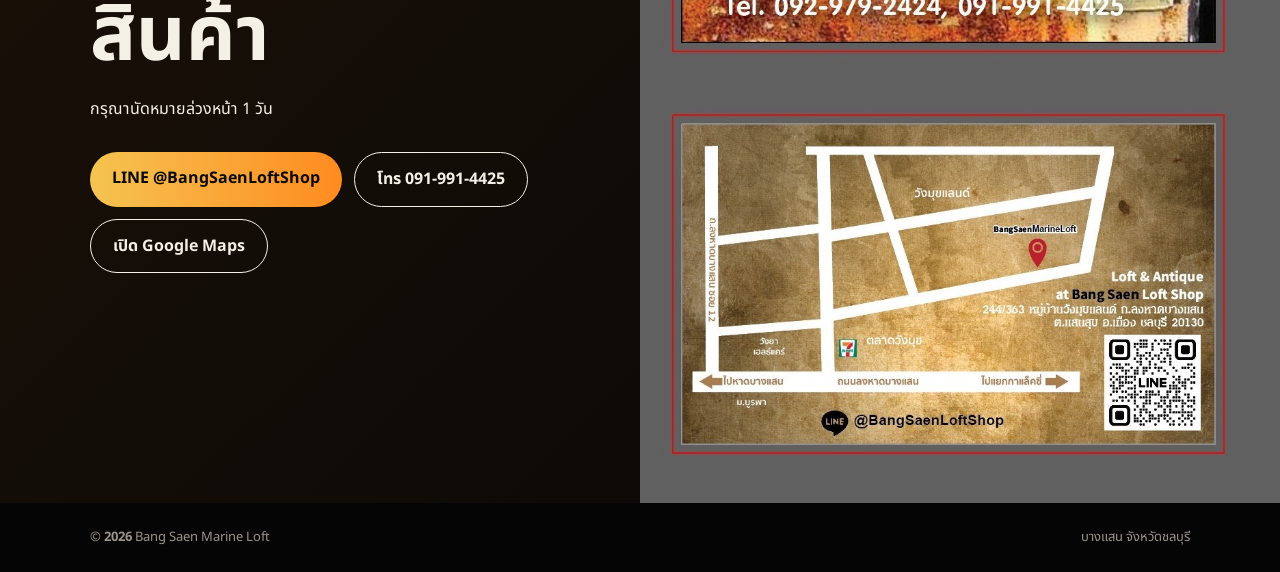
==== commit 1cd61c78: "Update index.html" ====
--- a/index.html
+++ b/index.html
@@ -65,9 +65,10 @@
 
 <section id="products" class="section dark">
   <div class="section-head">
-    <div><p class="eyebrow">PRODUCTS</p><h2>หมวดสินค้าหลัก</h2></div>
+    <div><p class="eyebrow">PRODUCTS</p><h2>เลือกโคมไฟที่เหมาะกับคุณ</h2>
     <p>รวมโคมไฟพร้อมส่งและพรีออเดอร์ สำหรับคาเฟ่ ร้านอาหาร รีสอร์ท บ้านพัก ออฟฟิศ โรงจอดรถ ตกแต่งสไตล์อินดัสเทรียล ลอฟท์ คลิกเลือกชมสินค้าแต่ละหมวดเพื่อดูรายละเอียด</p>
     <a class="btn ghost" href="collections.html">ดูหมวดสินค้าทั้งหมด →</a>
+  </div>
   </div>
   <div class="cards">
     <article class="card"><img src="assets/images/install-wall.jpg" alt=""><div><small>WALL LIGHT</small><h3>โคมไฟติดผนัง</h3><p>สำหรับบ้าน ร้านอาหาร คาเฟ่ และอาคารพาณิชย์</p></div></article>
@@ -78,18 +79,17 @@
     <article class="card"><img src="assets/images/product-mirror.jpg" alt=""><div><small>MARINE DECOR</small><h3>หน้าต่างเรือและกระจก</h3><p>ของตกแต่งผนังสำหรับบ้าน ร้าน และรีสอร์ท</p></div></article>
   </div>
 </section>
-<section id="showroom" class="section dark">
+<section id="visit-us" class="section dark">
   <div class="section-head">
     <div>
-      <p class="eyebrow">SHOWROOM</p>
+      <p class="eyebrow">VISIT US</p>
       <h2>บรรยากาศภายในร้าน</h2>
-    </div>
     <p>ชมสินค้าและตัวอย่างโคมไฟจริง กรุณานัดหมายล่วงหน้า 1 วัน</p>
   </div>
 
   <div class="masonry">
     <img src="assets/images/76DB70B1-A3BC-45B9-B53B-4A898975EFF6.jpeg"
-         alt="โชว์รูม Bang Saen Marine Loft">
+         alt="บรรยากาศภายในร้าน Bang Saen Marine Loft"
   </div>
 </section>
   
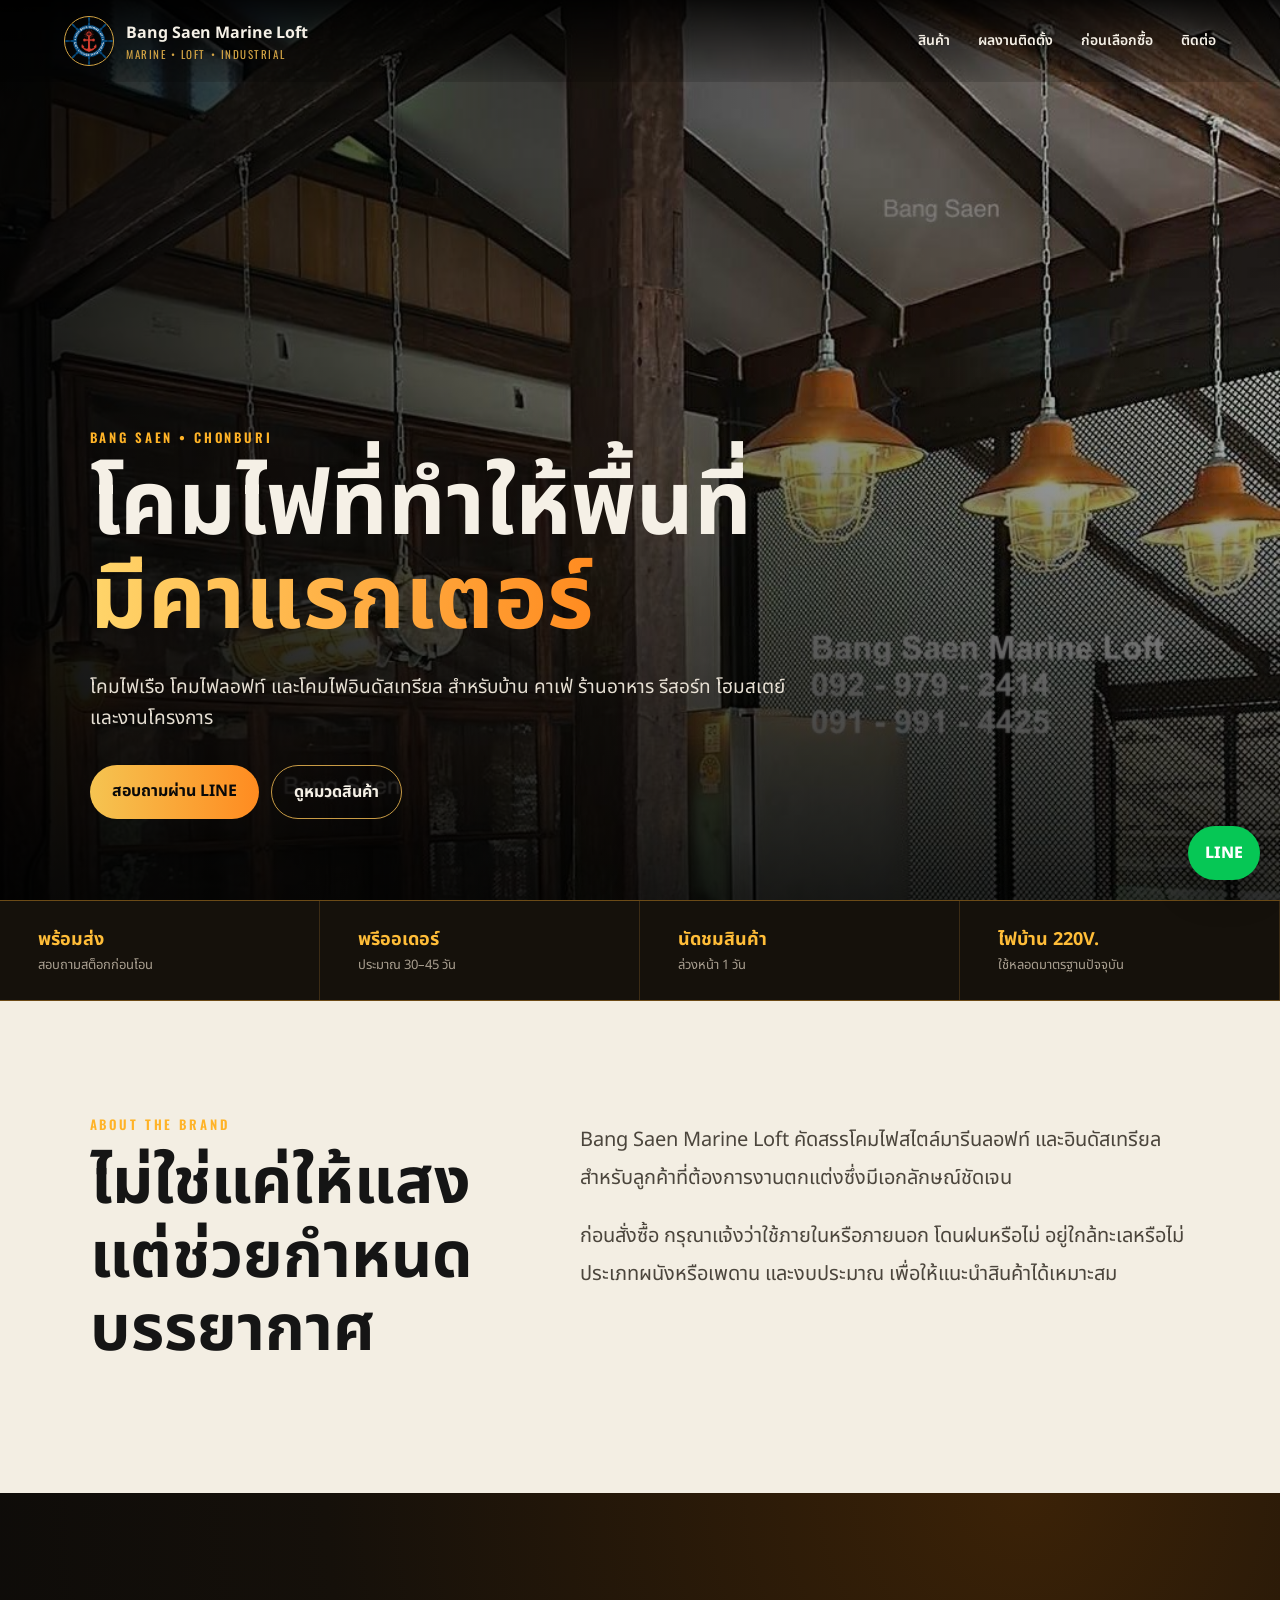
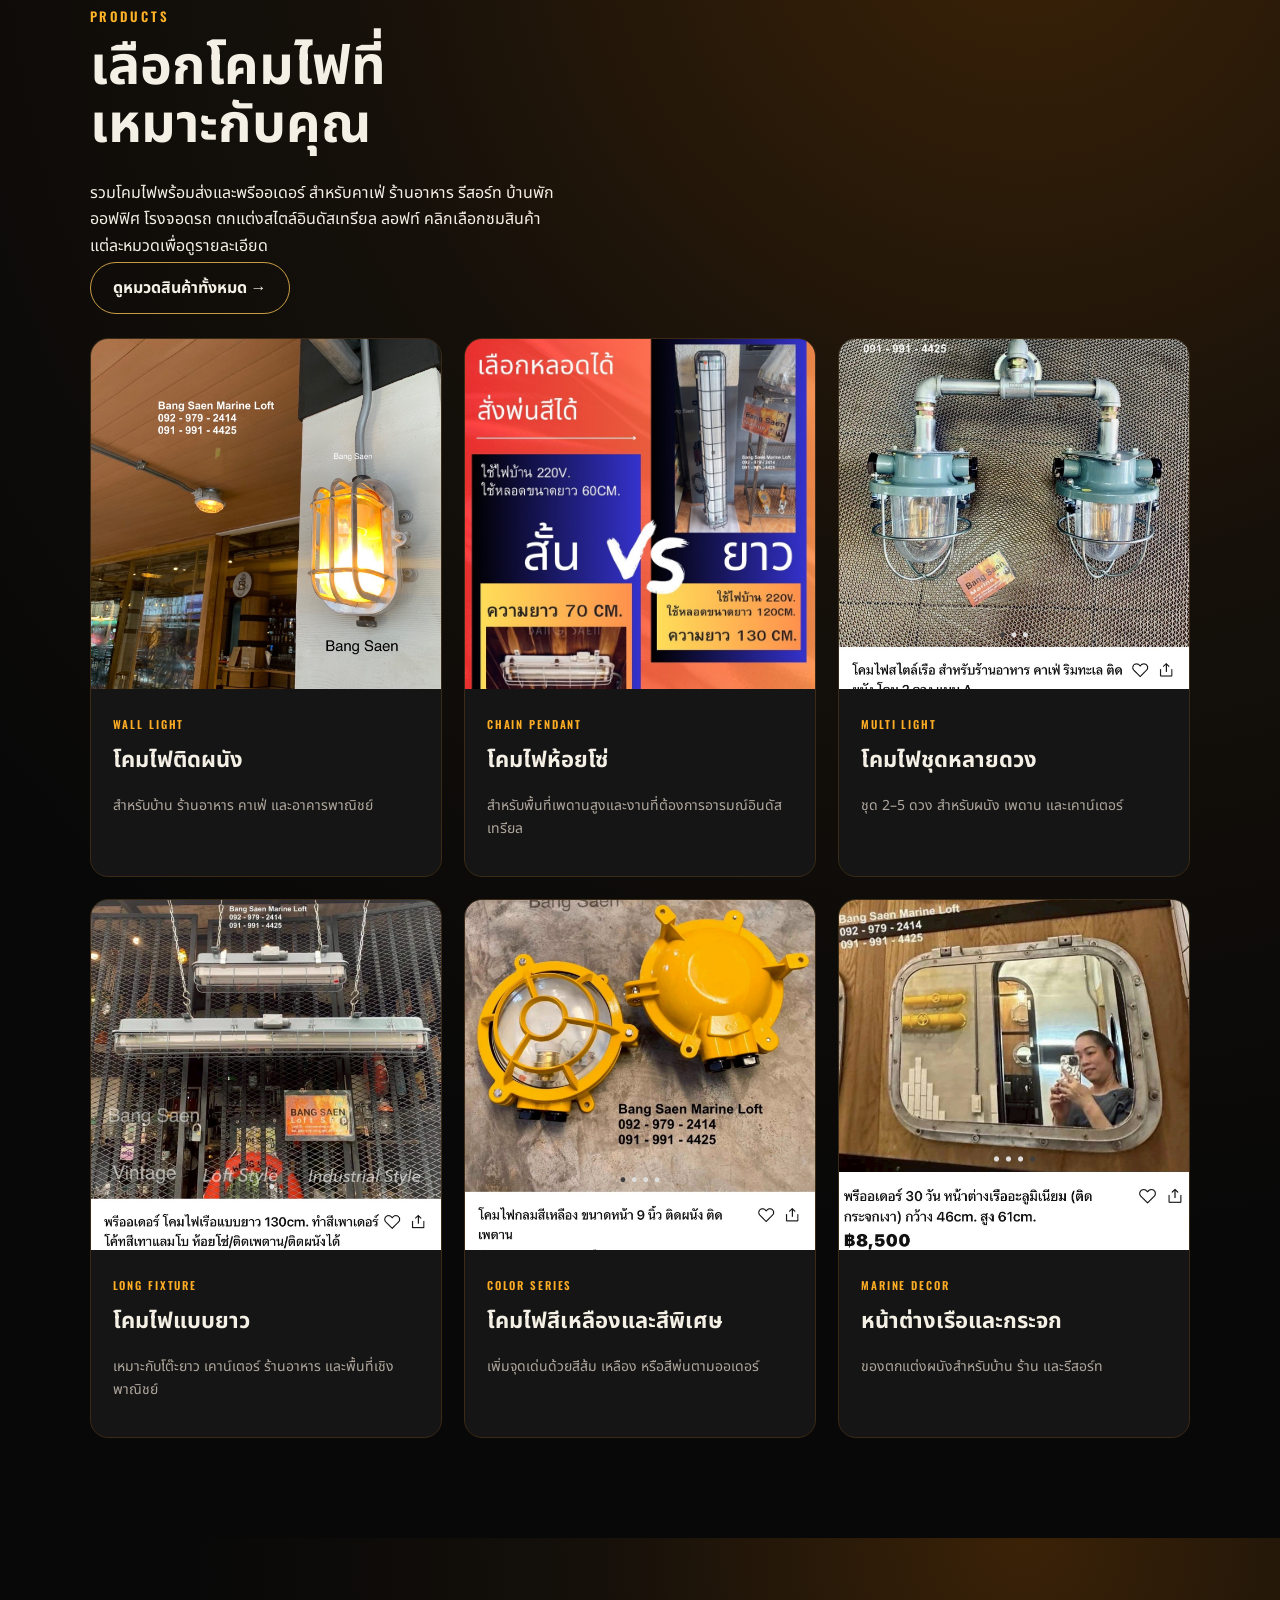
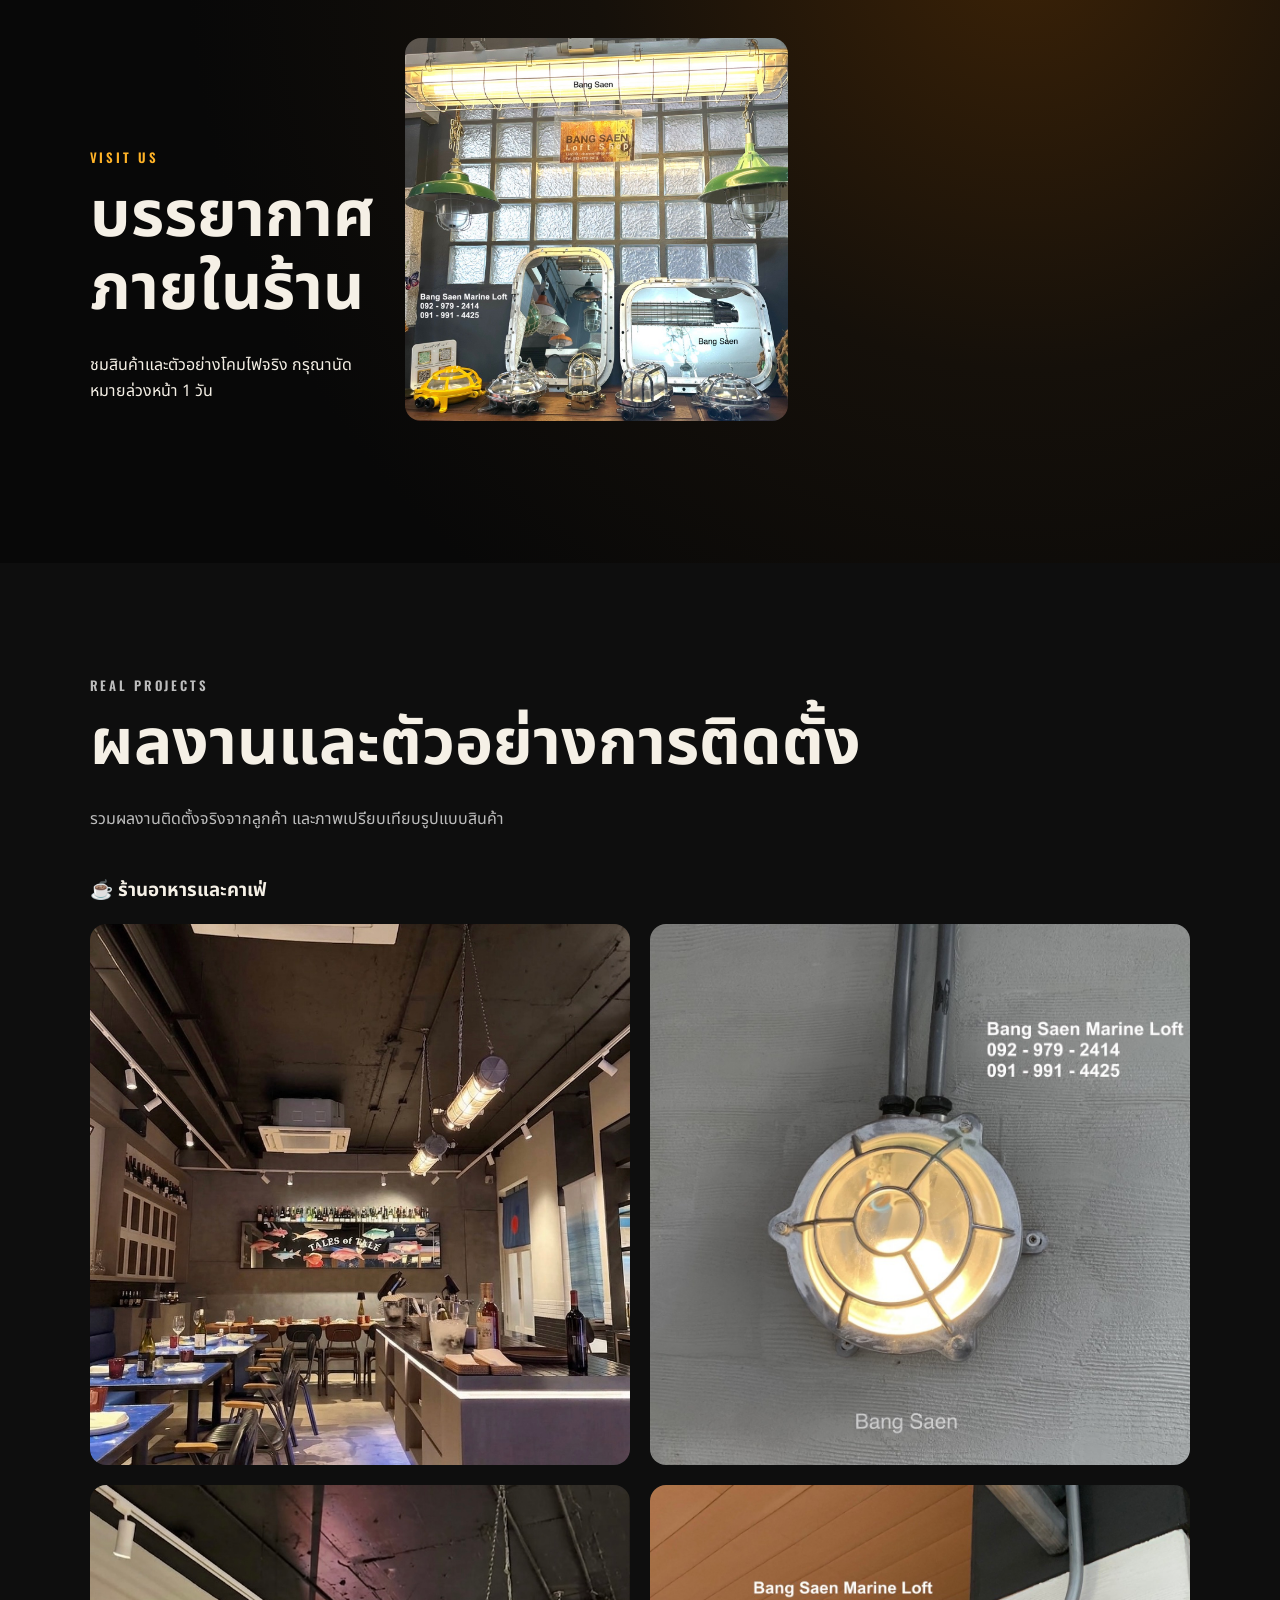
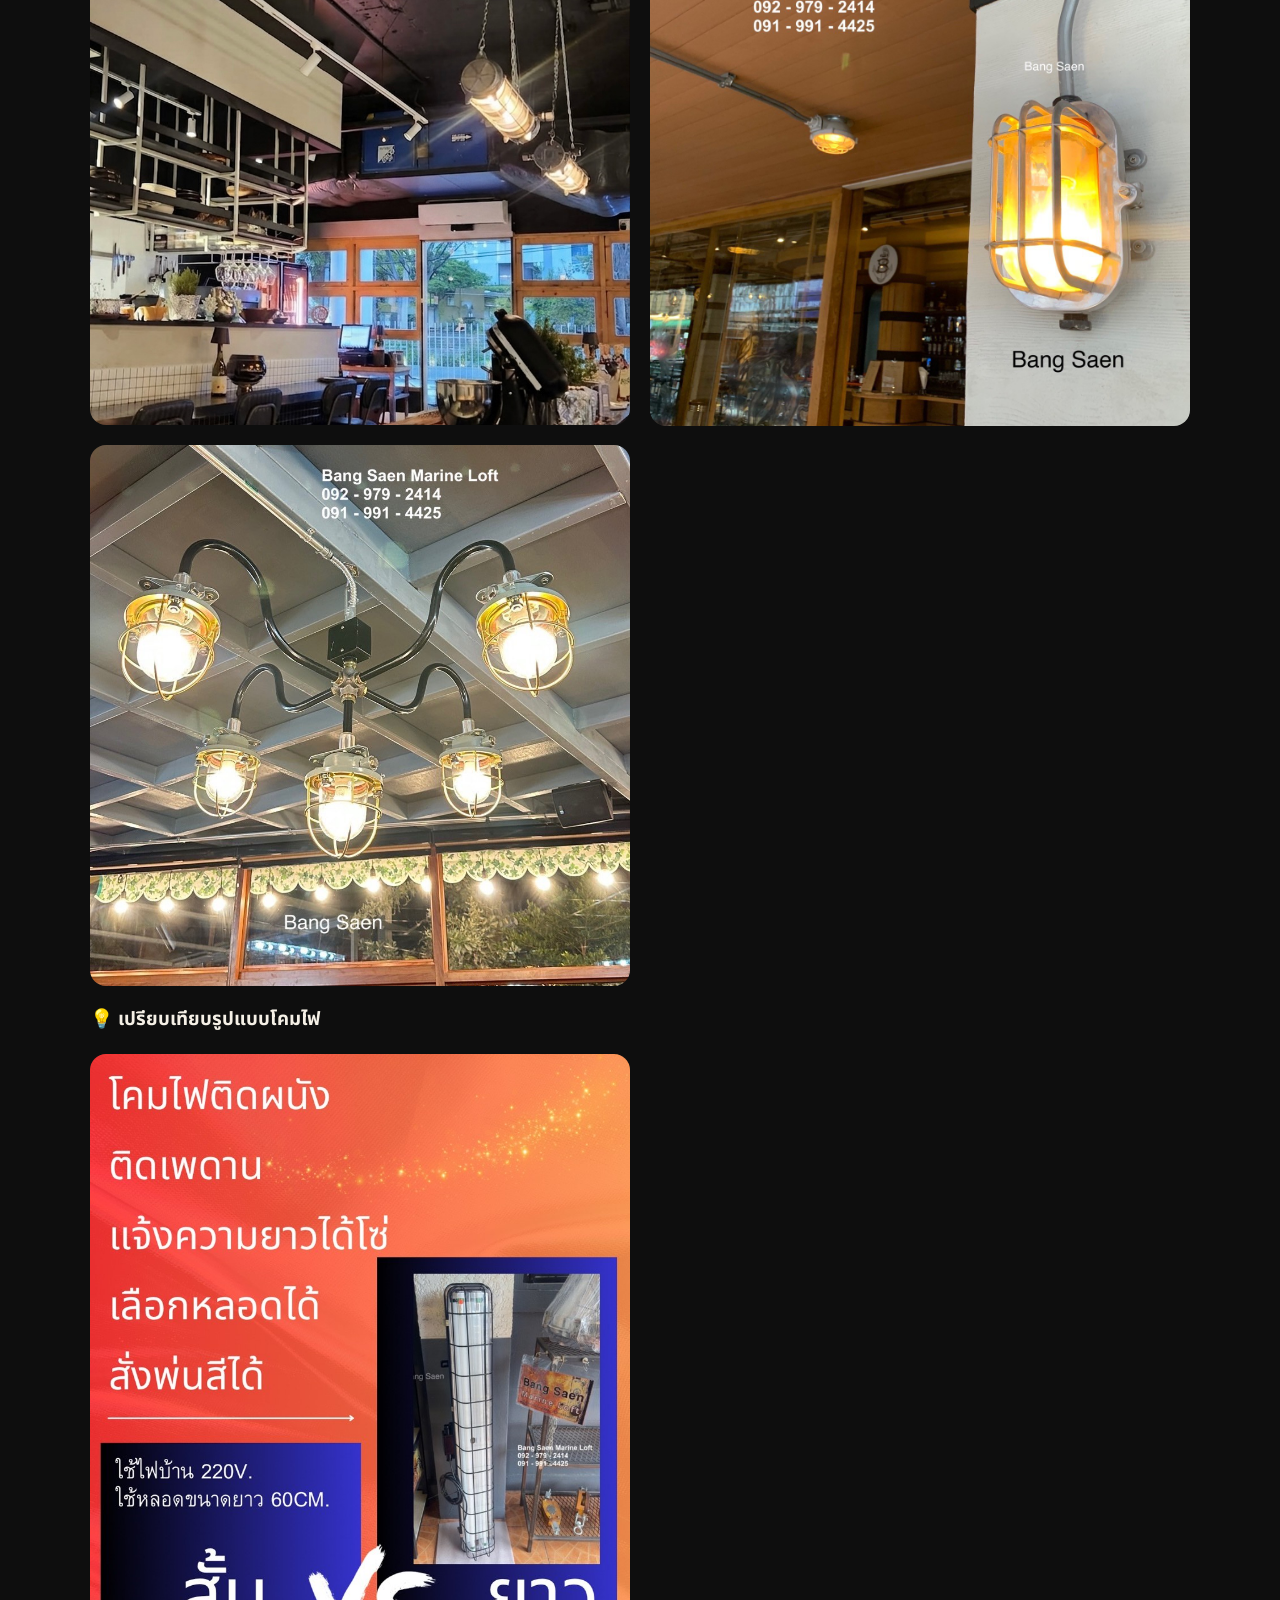
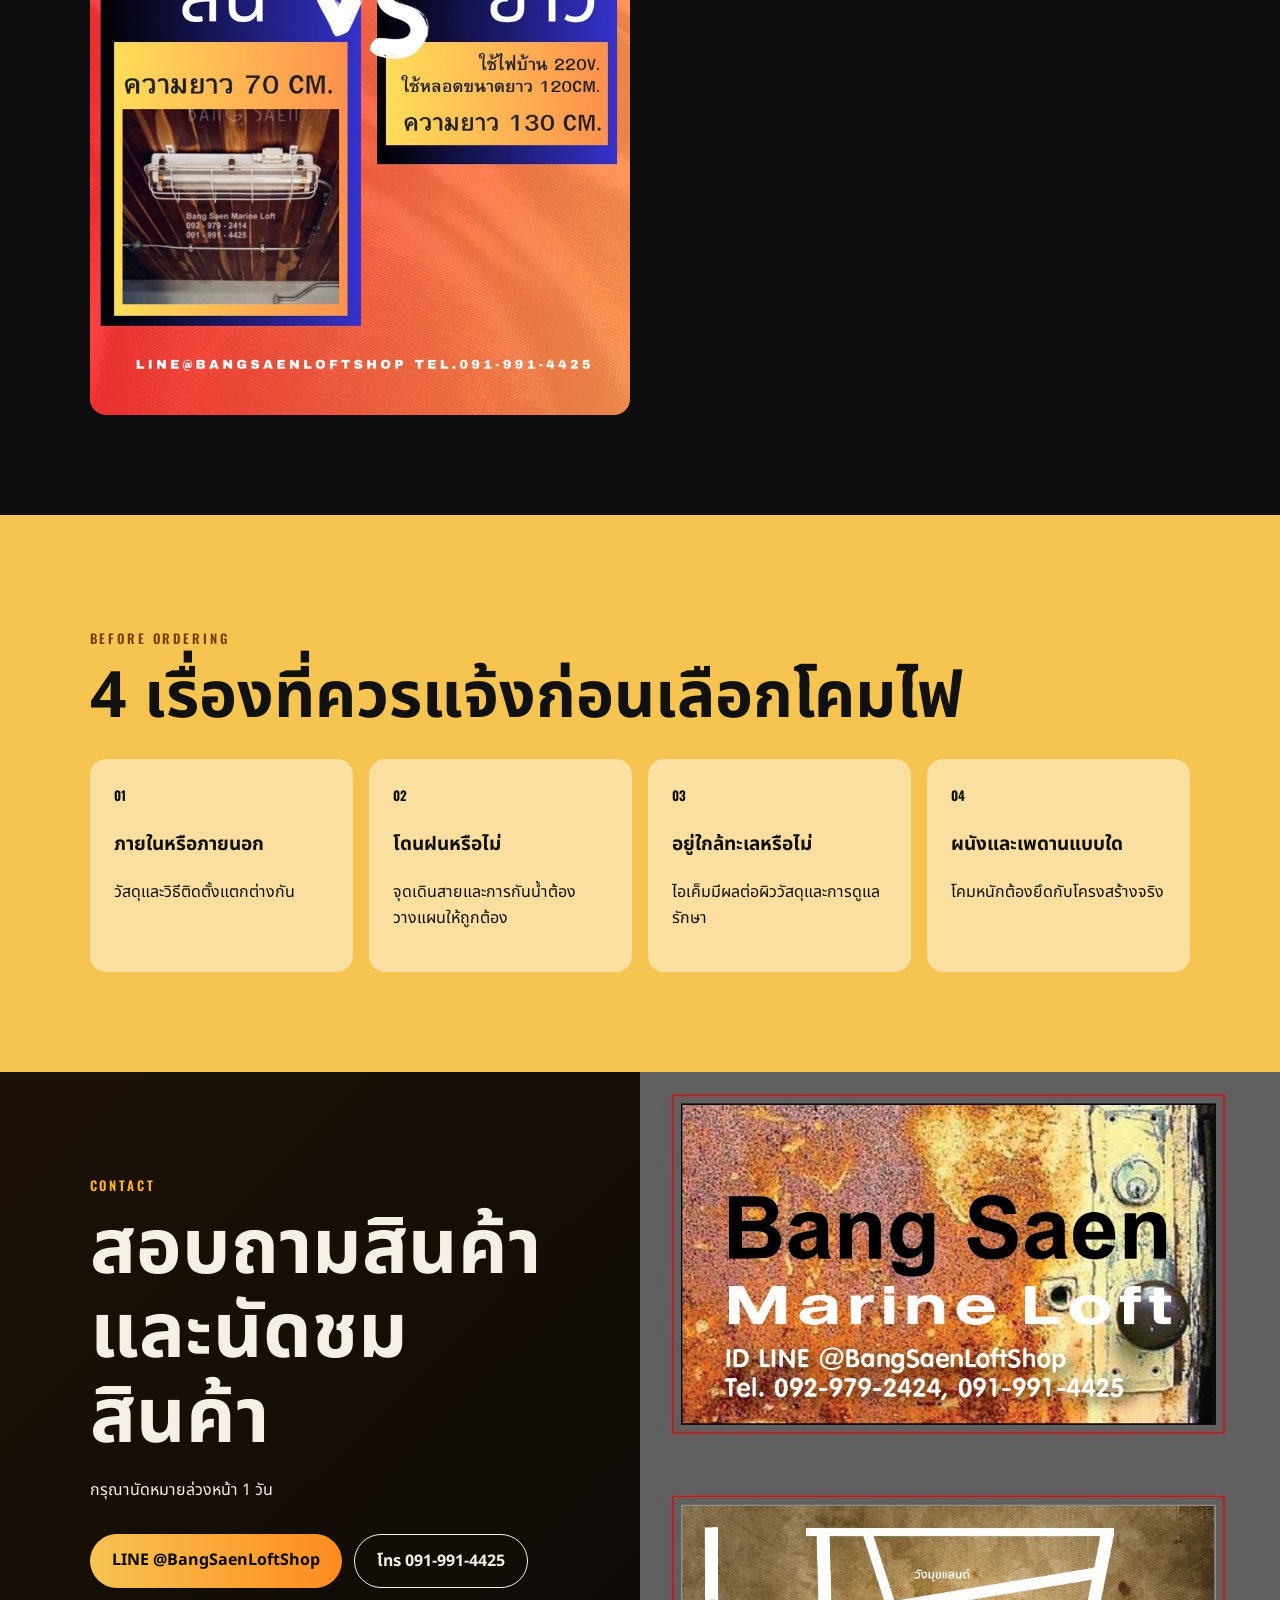
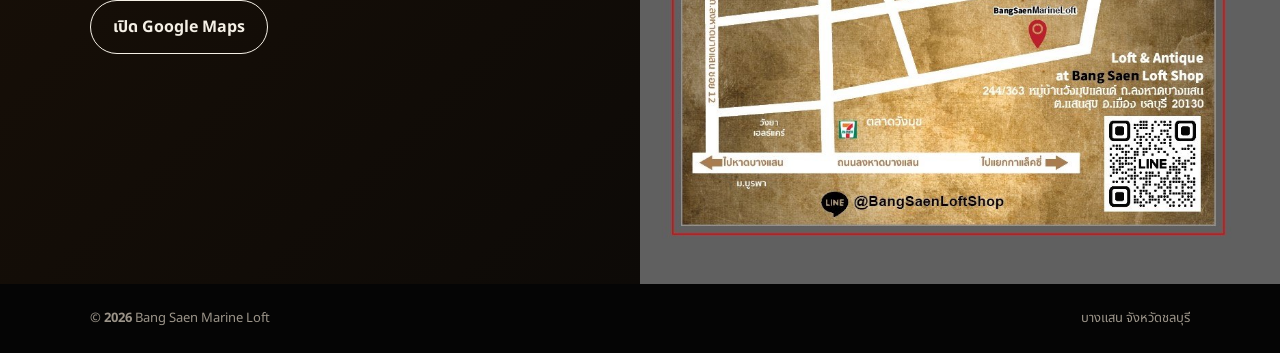
==== commit b21c37e1: "Update index.html" ====
--- a/index.html
+++ b/index.html
@@ -96,14 +96,7 @@
 <section id="projects" class="section projects">
   <div class="section-head">
     <div>
-        <p class="eyebrow">REAL PROJECTS</p>
-        <h2>ผลงานและตัวอย่างการติดตั้ง</h2>
-        <p>รวมผลงานติดตั้งจริงจากลูกค้า และภาพเปรียบเทียบรูปแบบสินค้า</p>
-    </div>
-</div>
-
-<div class="section-head">
-    <div>
+       </div> 
         <p class="eyebrow">REAL PROJECTS</p>
         <h2>ผลงานและตัวอย่างการติดตั้ง</h2>
         <p>รวมผลงานติดตั้งจริงจากลูกค้า และภาพเปรียบเทียบรูปแบบสินค้า</p>
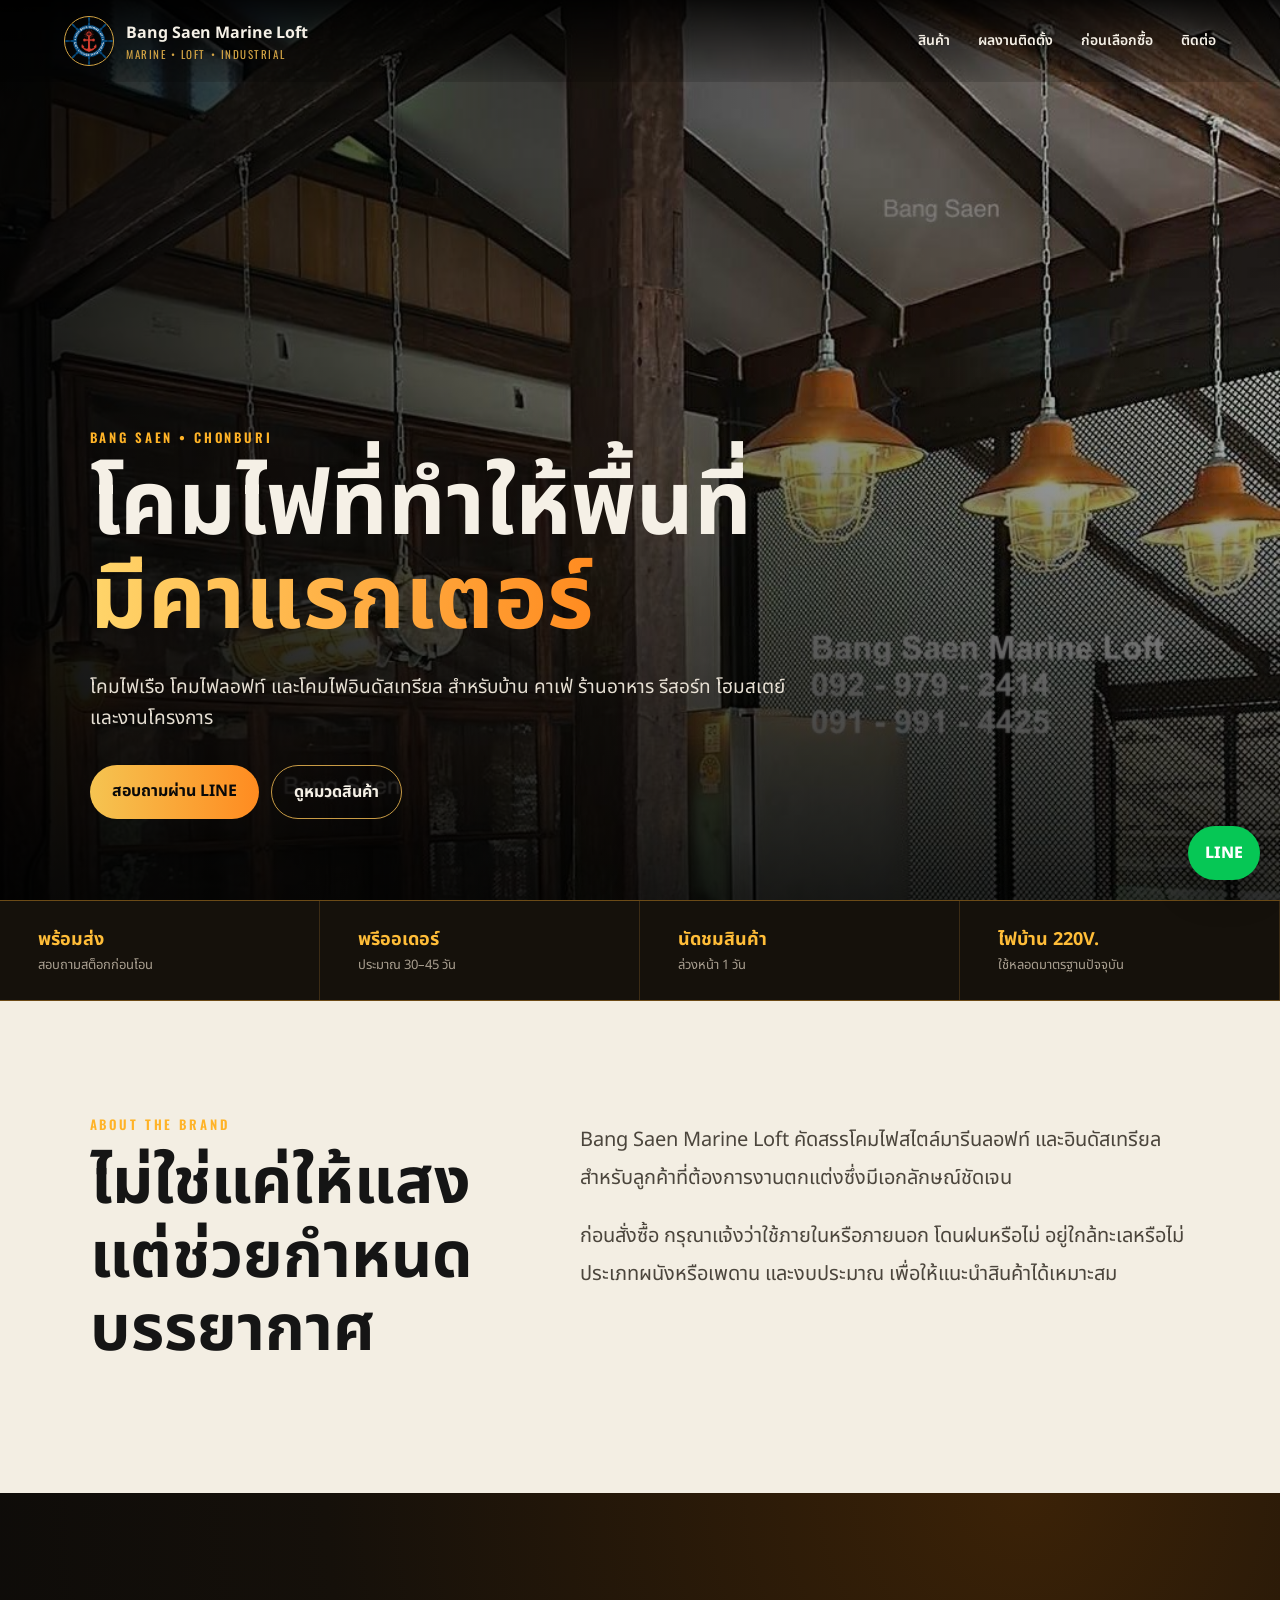
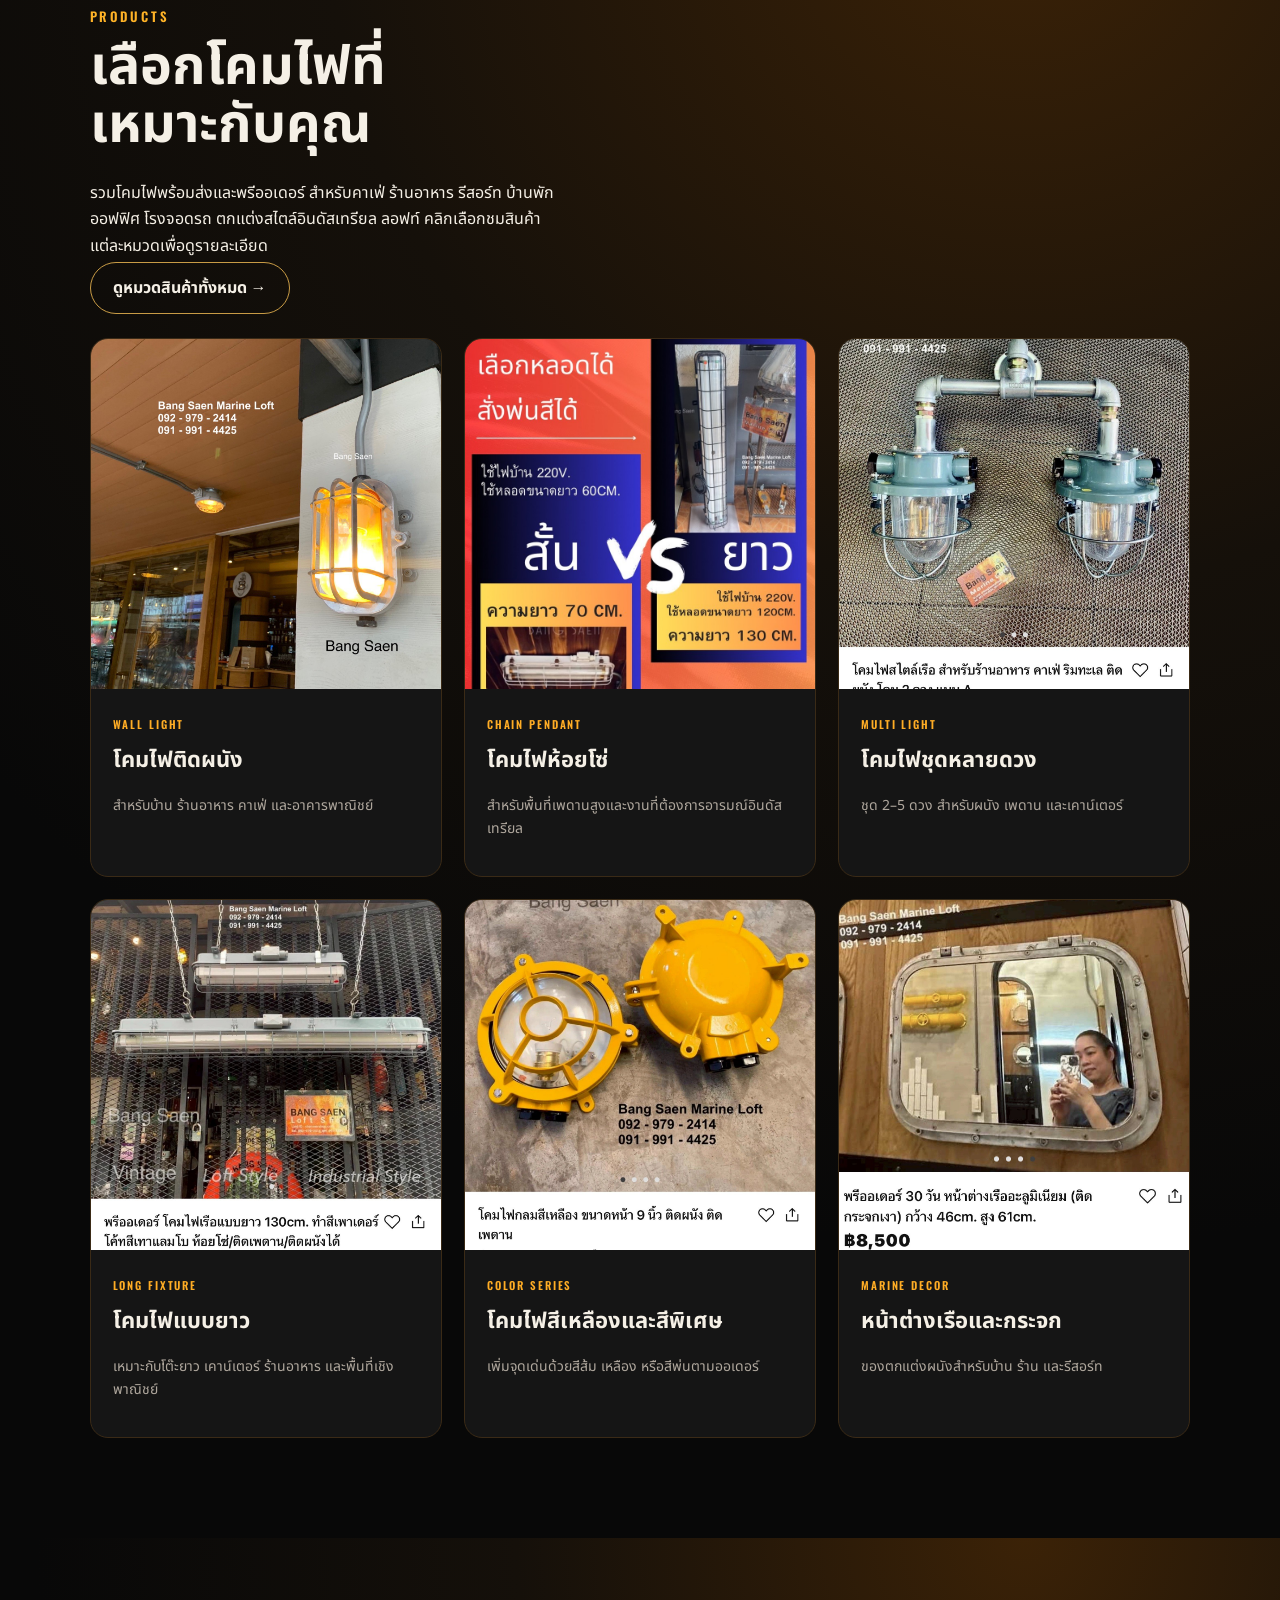
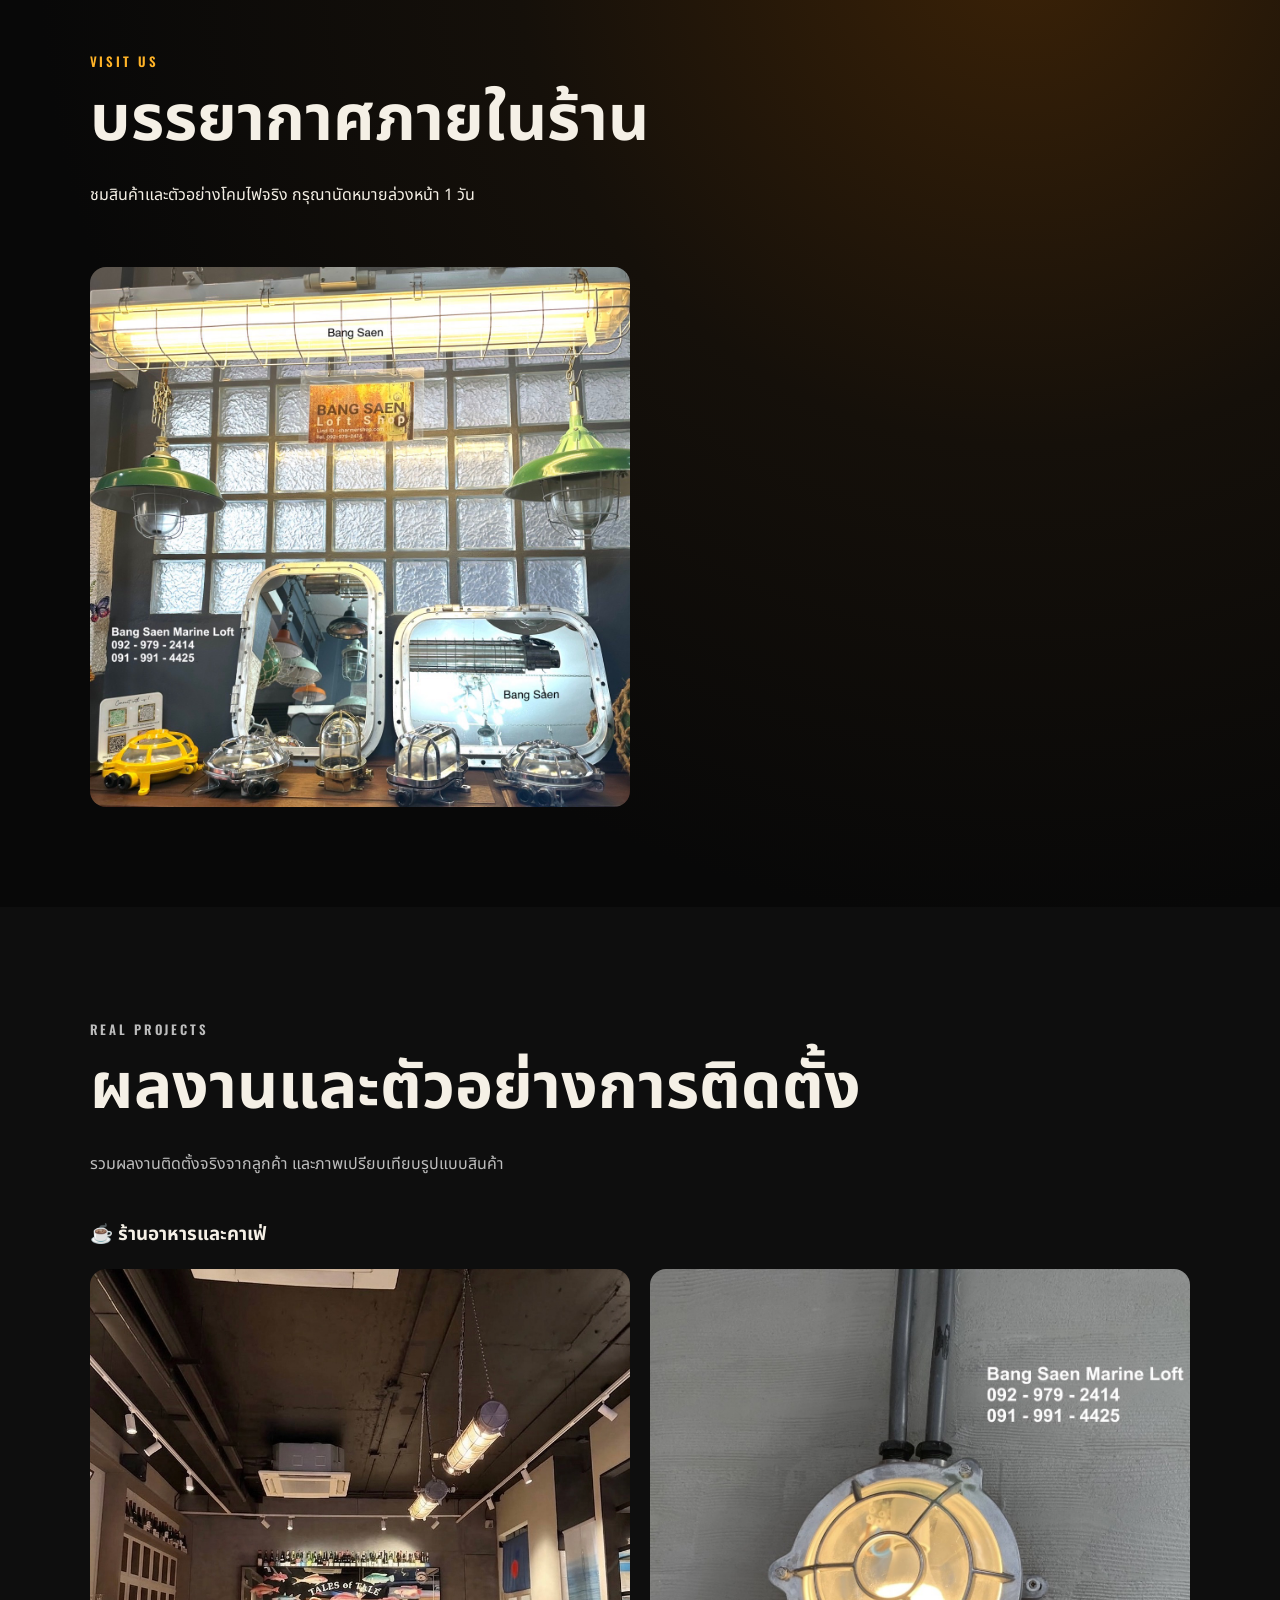
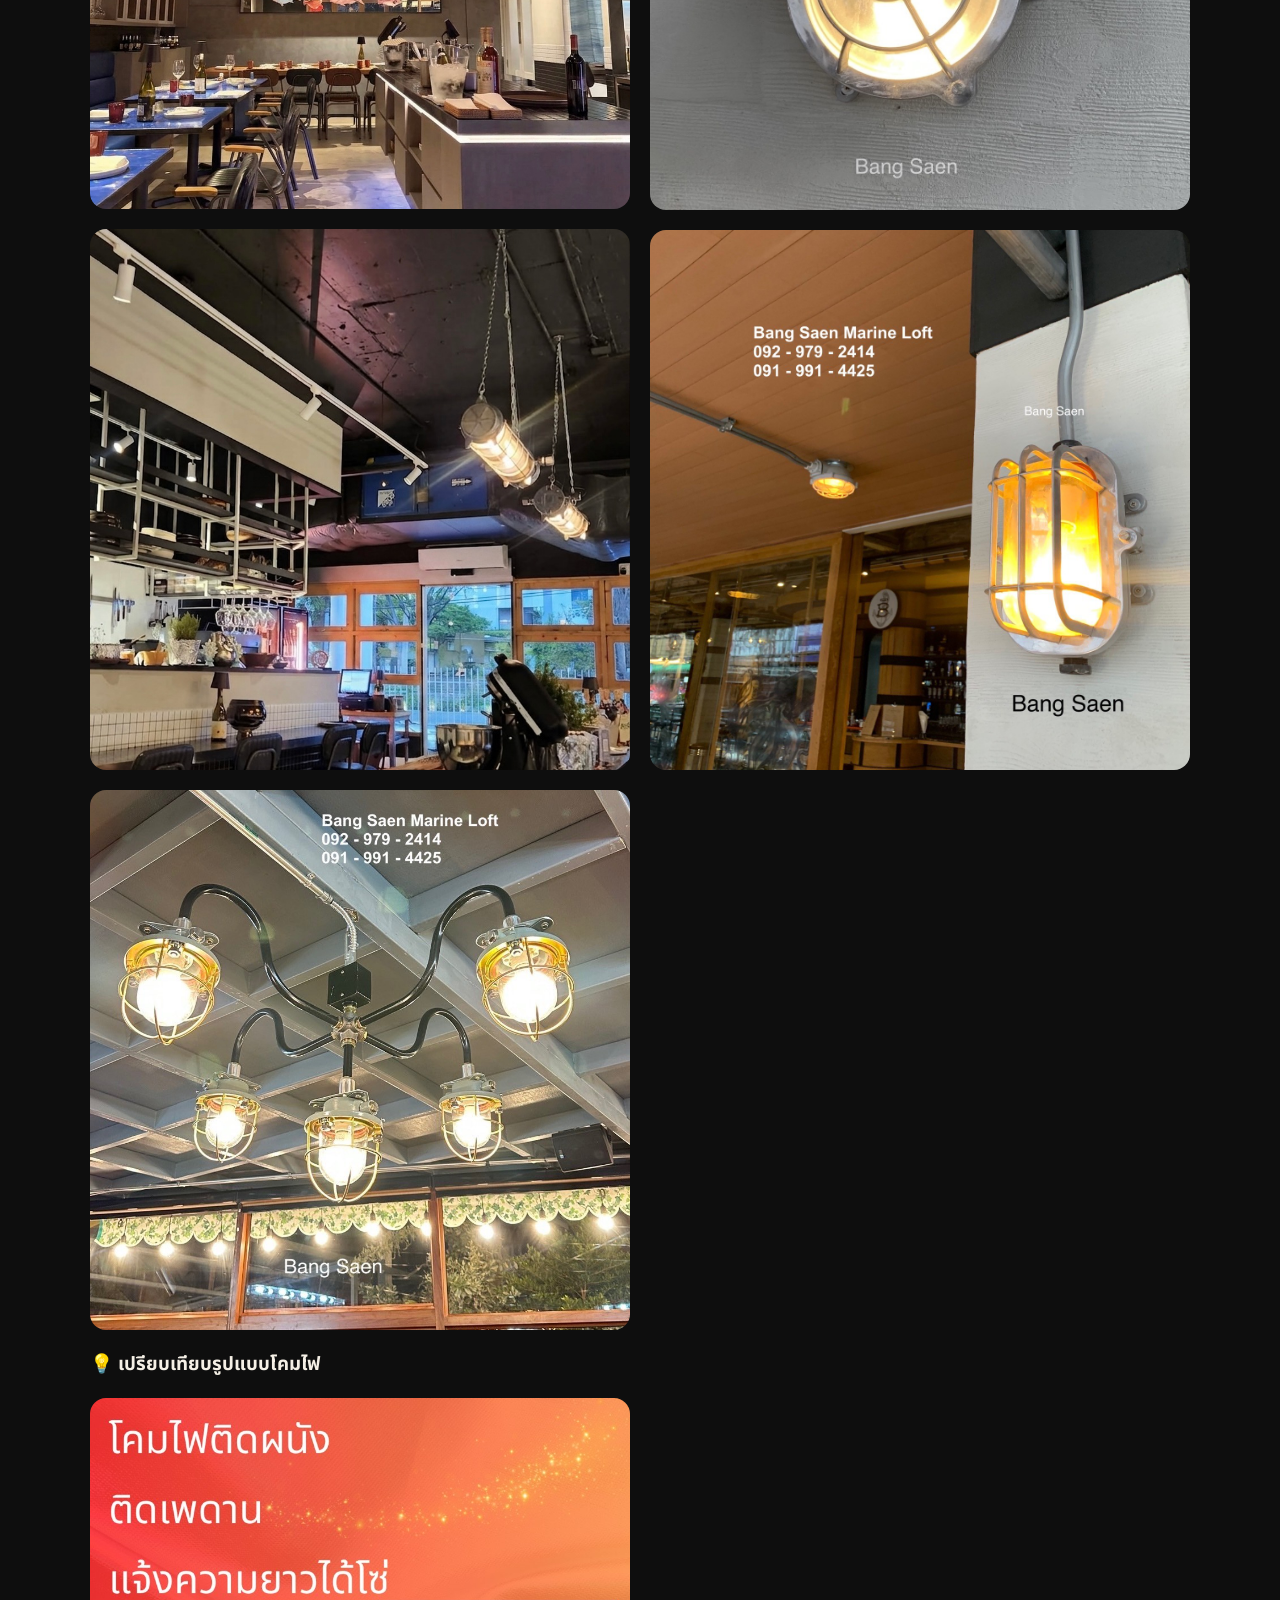
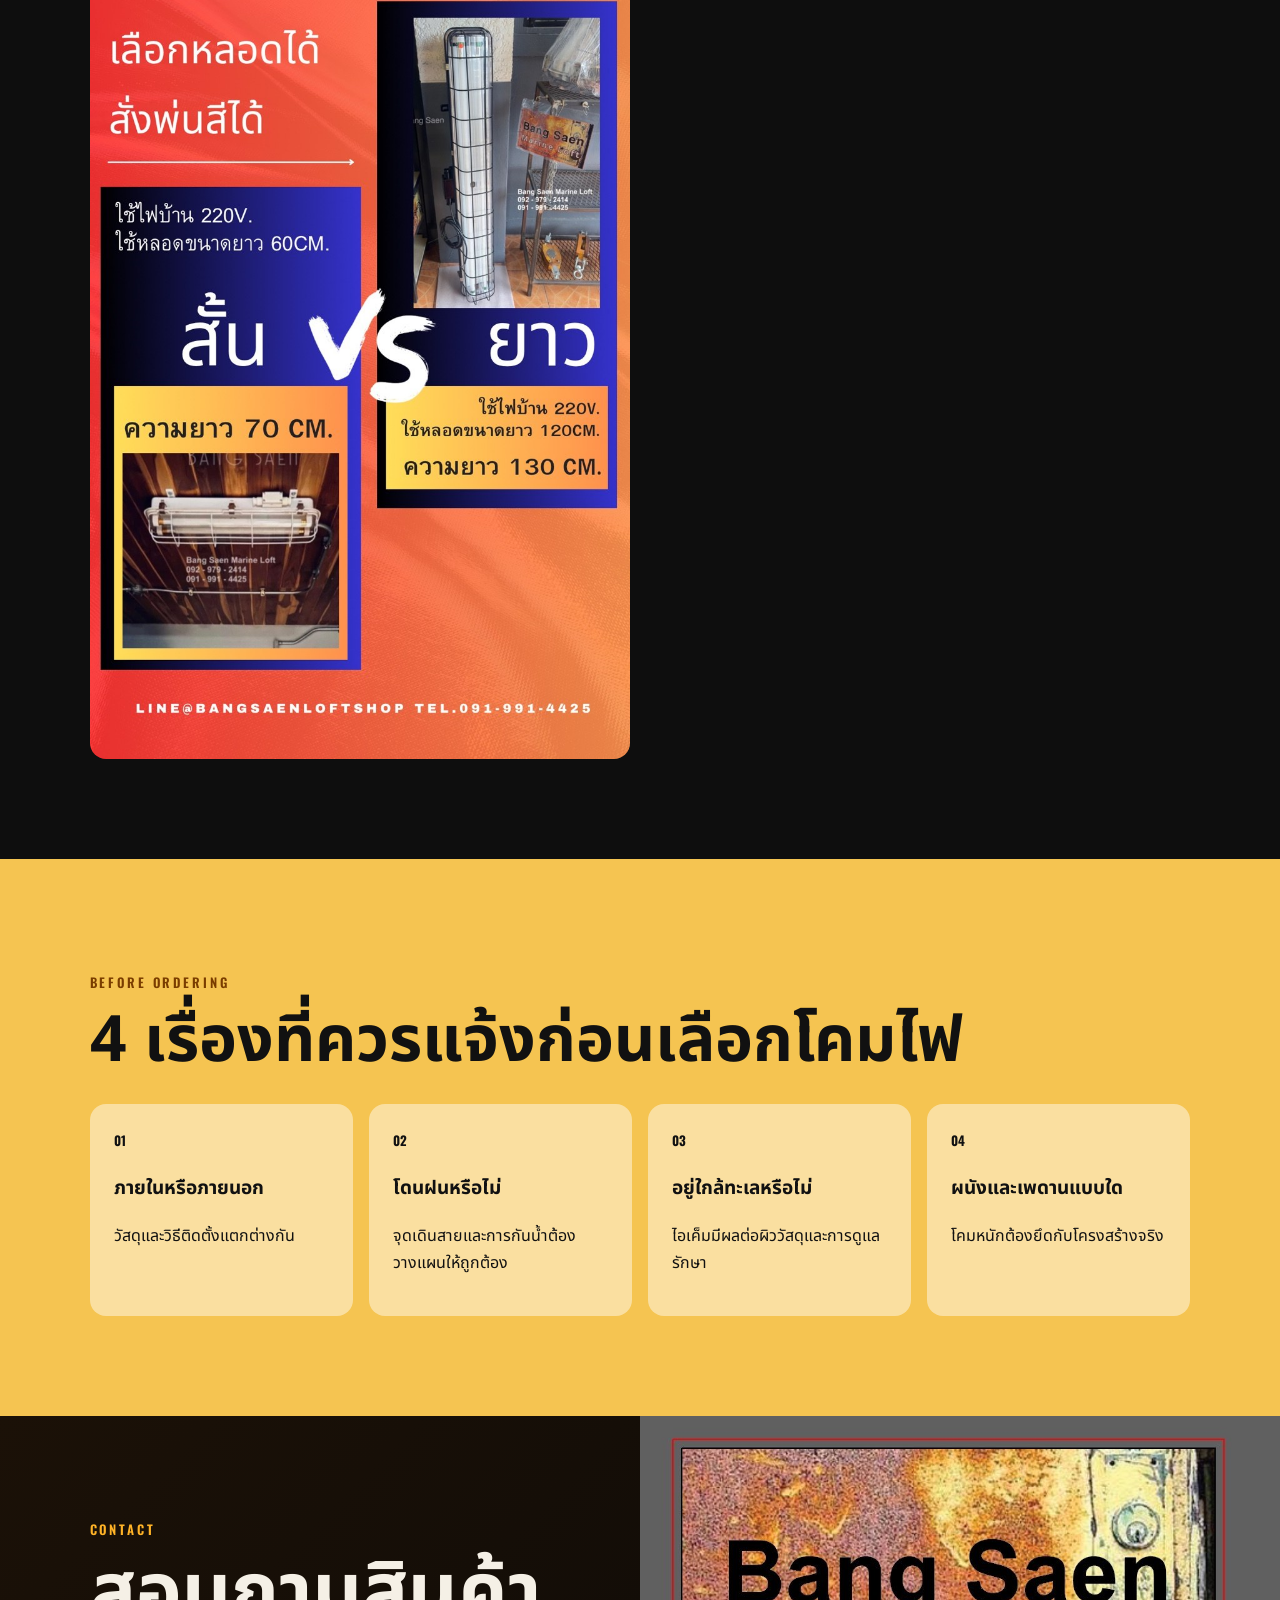
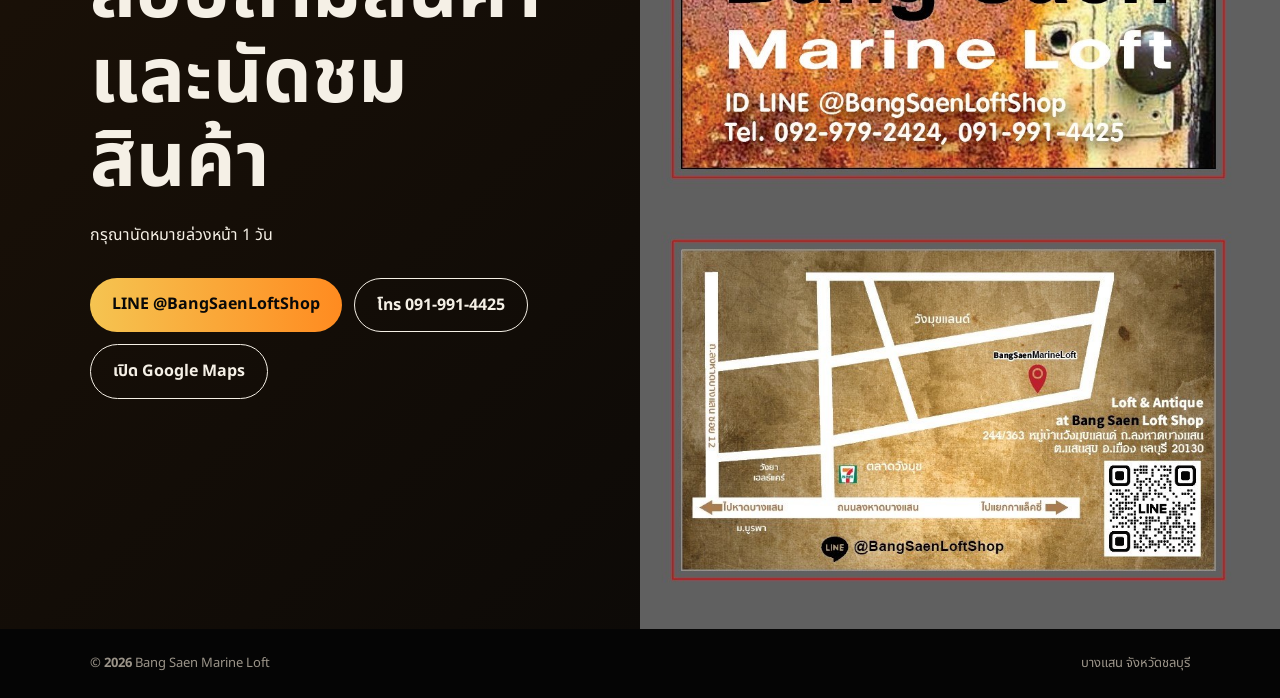
==== commit 4a4ddbe7: "Update index.html" ====
--- a/index.html
+++ b/index.html
@@ -86,7 +86,7 @@
       <h2>บรรยากาศภายในร้าน</h2>
     <p>ชมสินค้าและตัวอย่างโคมไฟจริง กรุณานัดหมายล่วงหน้า 1 วัน</p>
   </div>
-
+</div>
   <div class="masonry">
     <img src="assets/images/76DB70B1-A3BC-45B9-B53B-4A898975EFF6.jpeg"
          alt="บรรยากาศภายในร้าน Bang Saen Marine Loft"
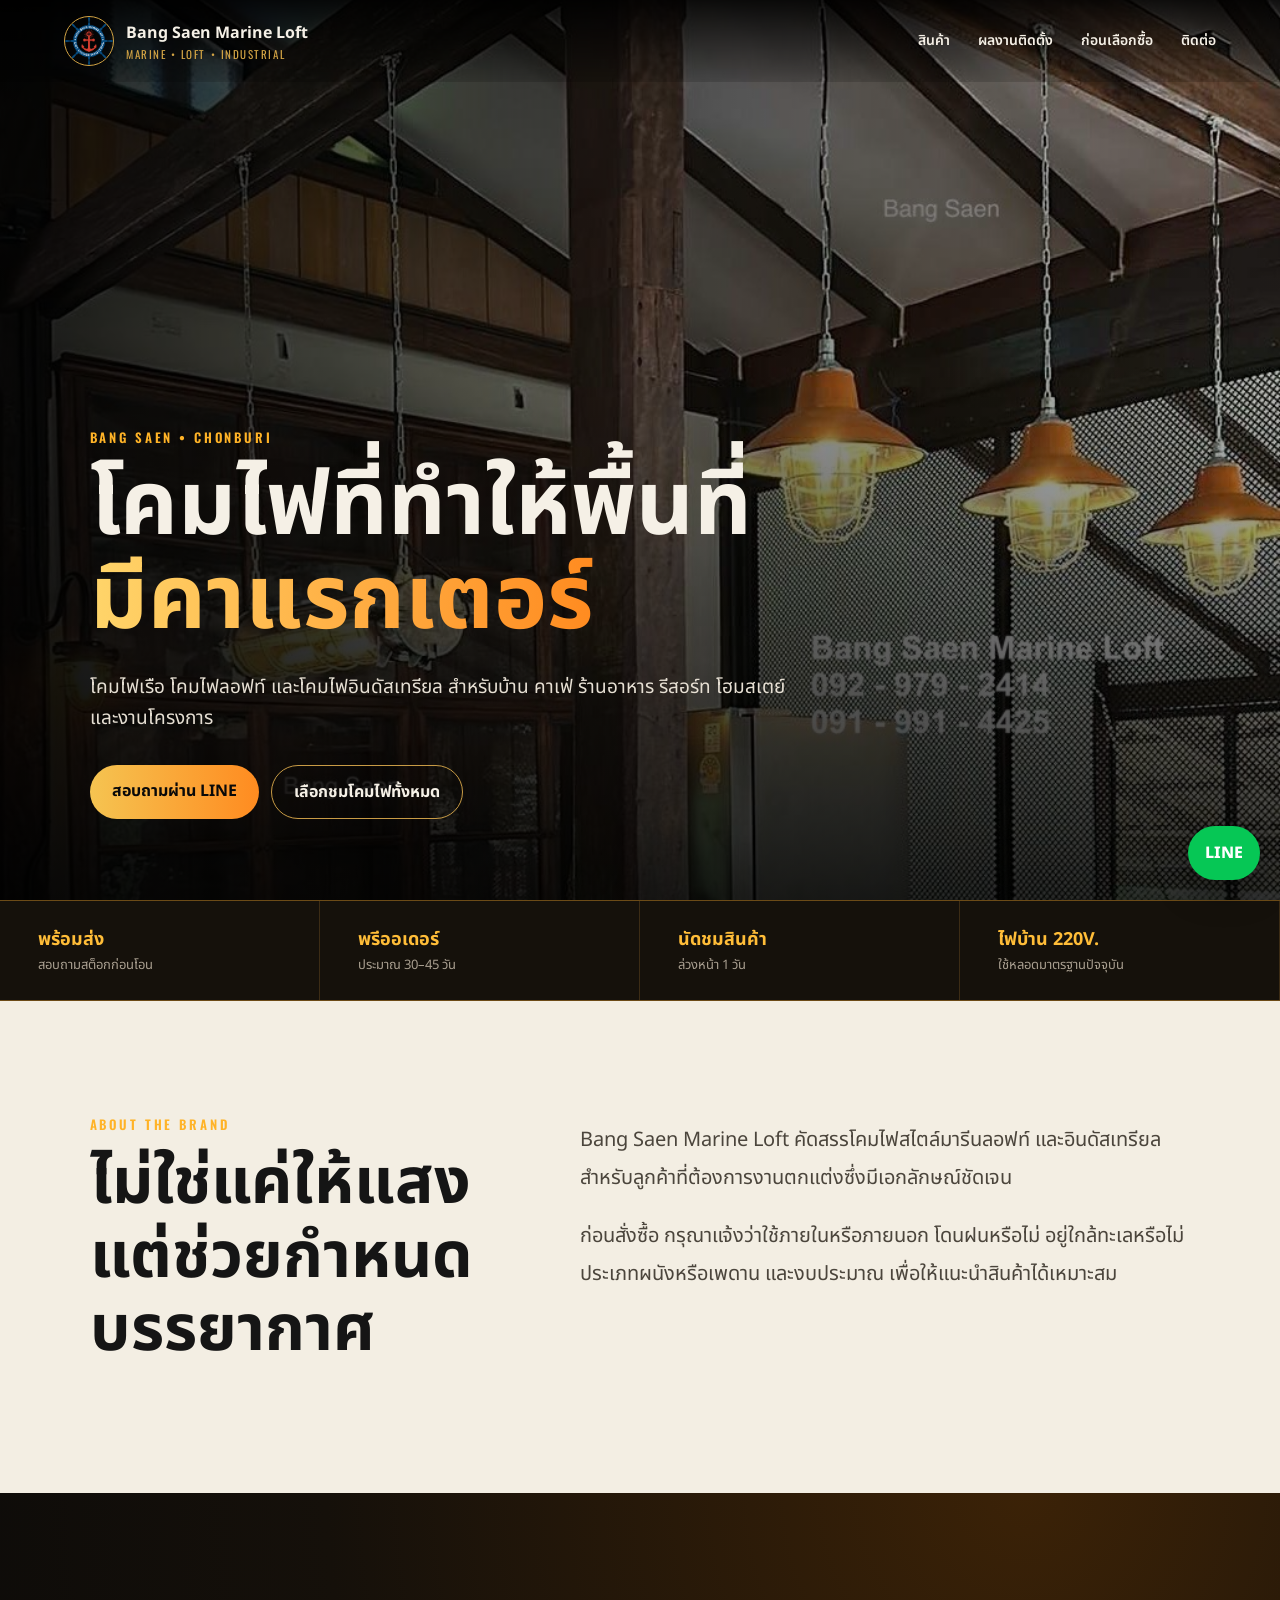
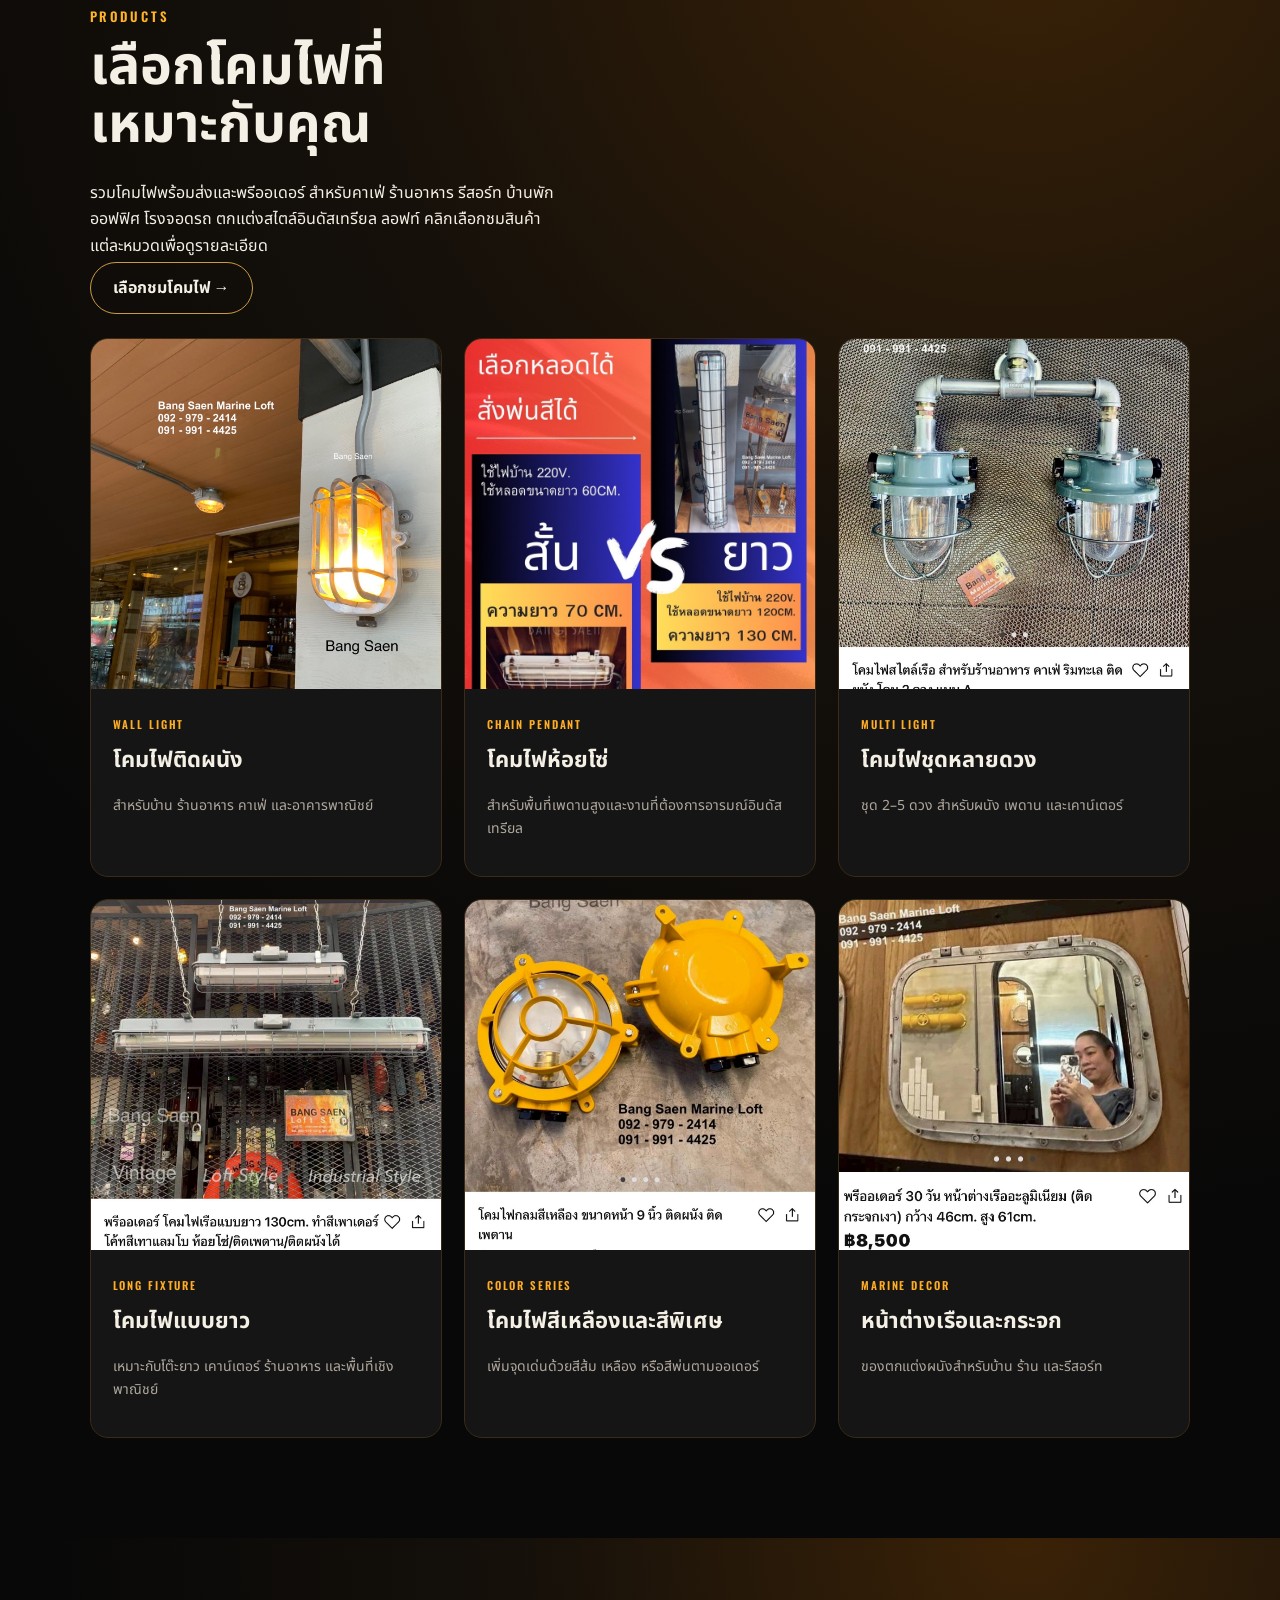
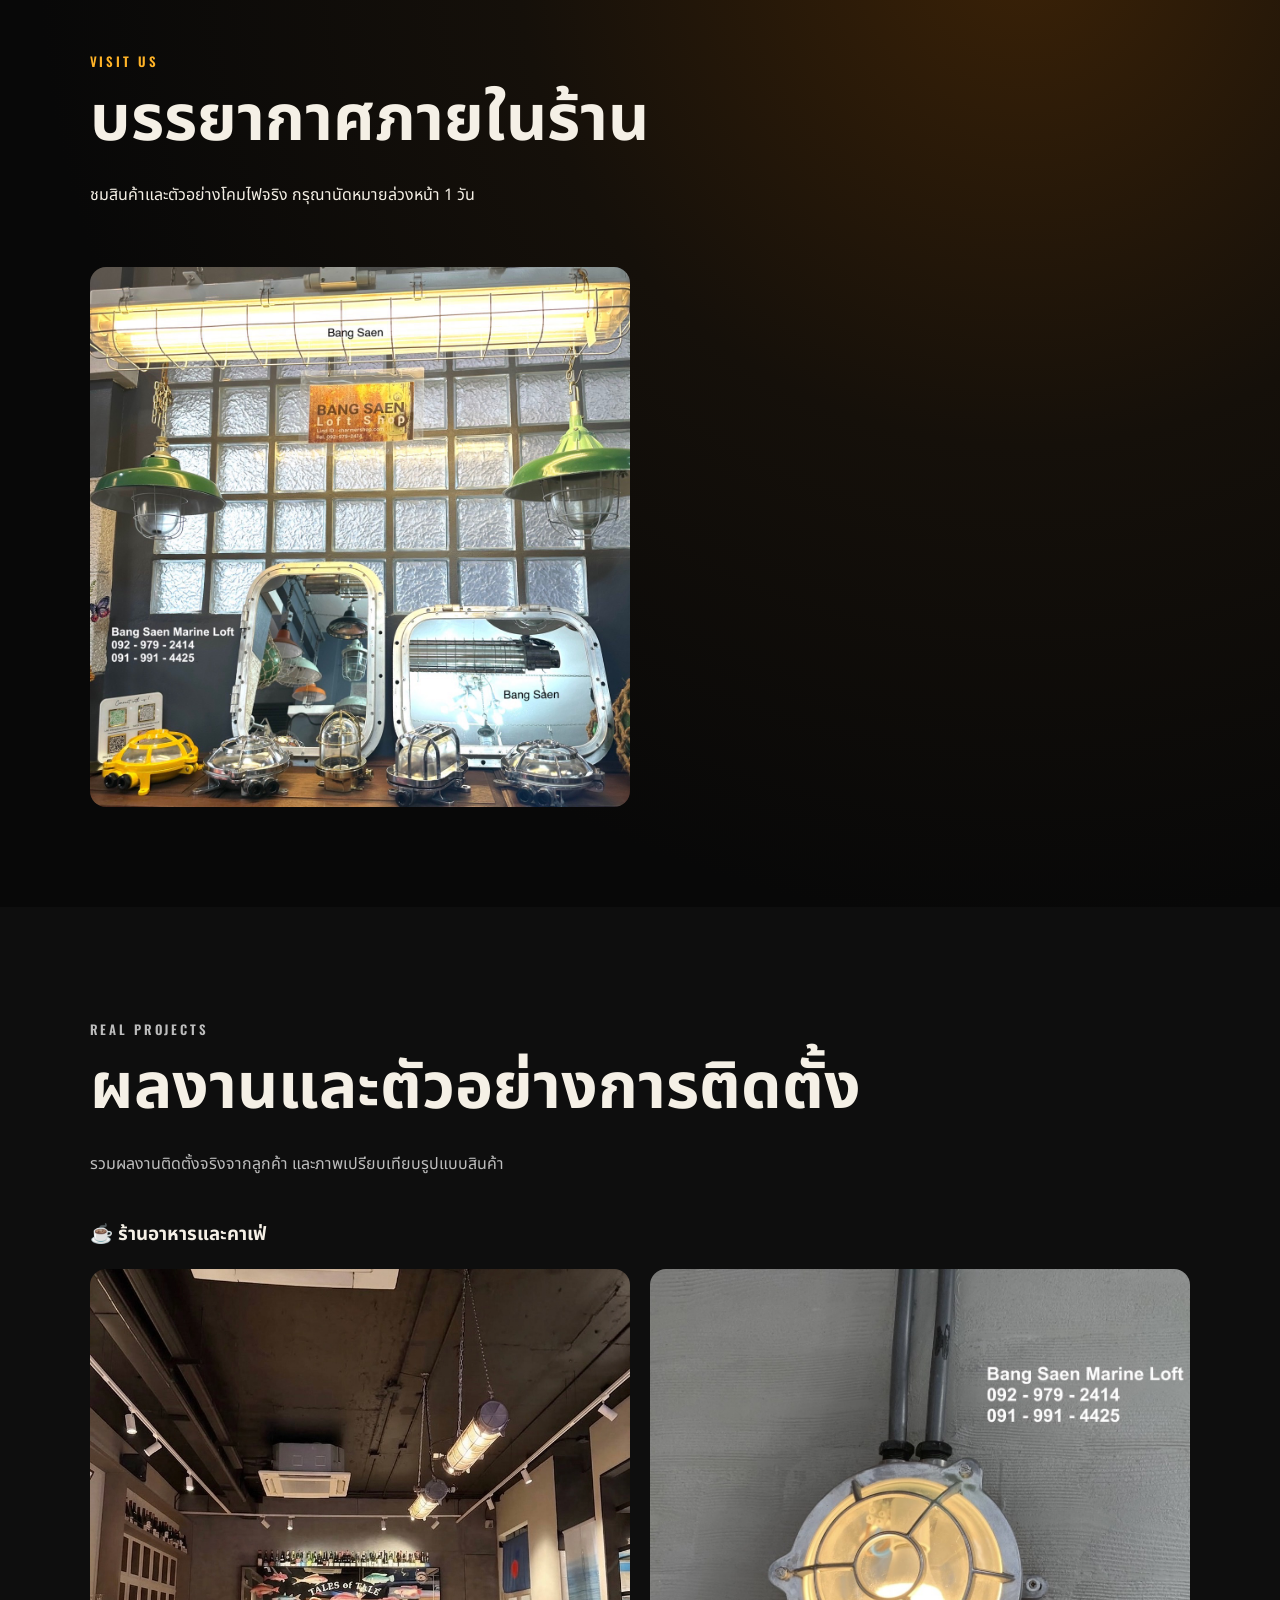
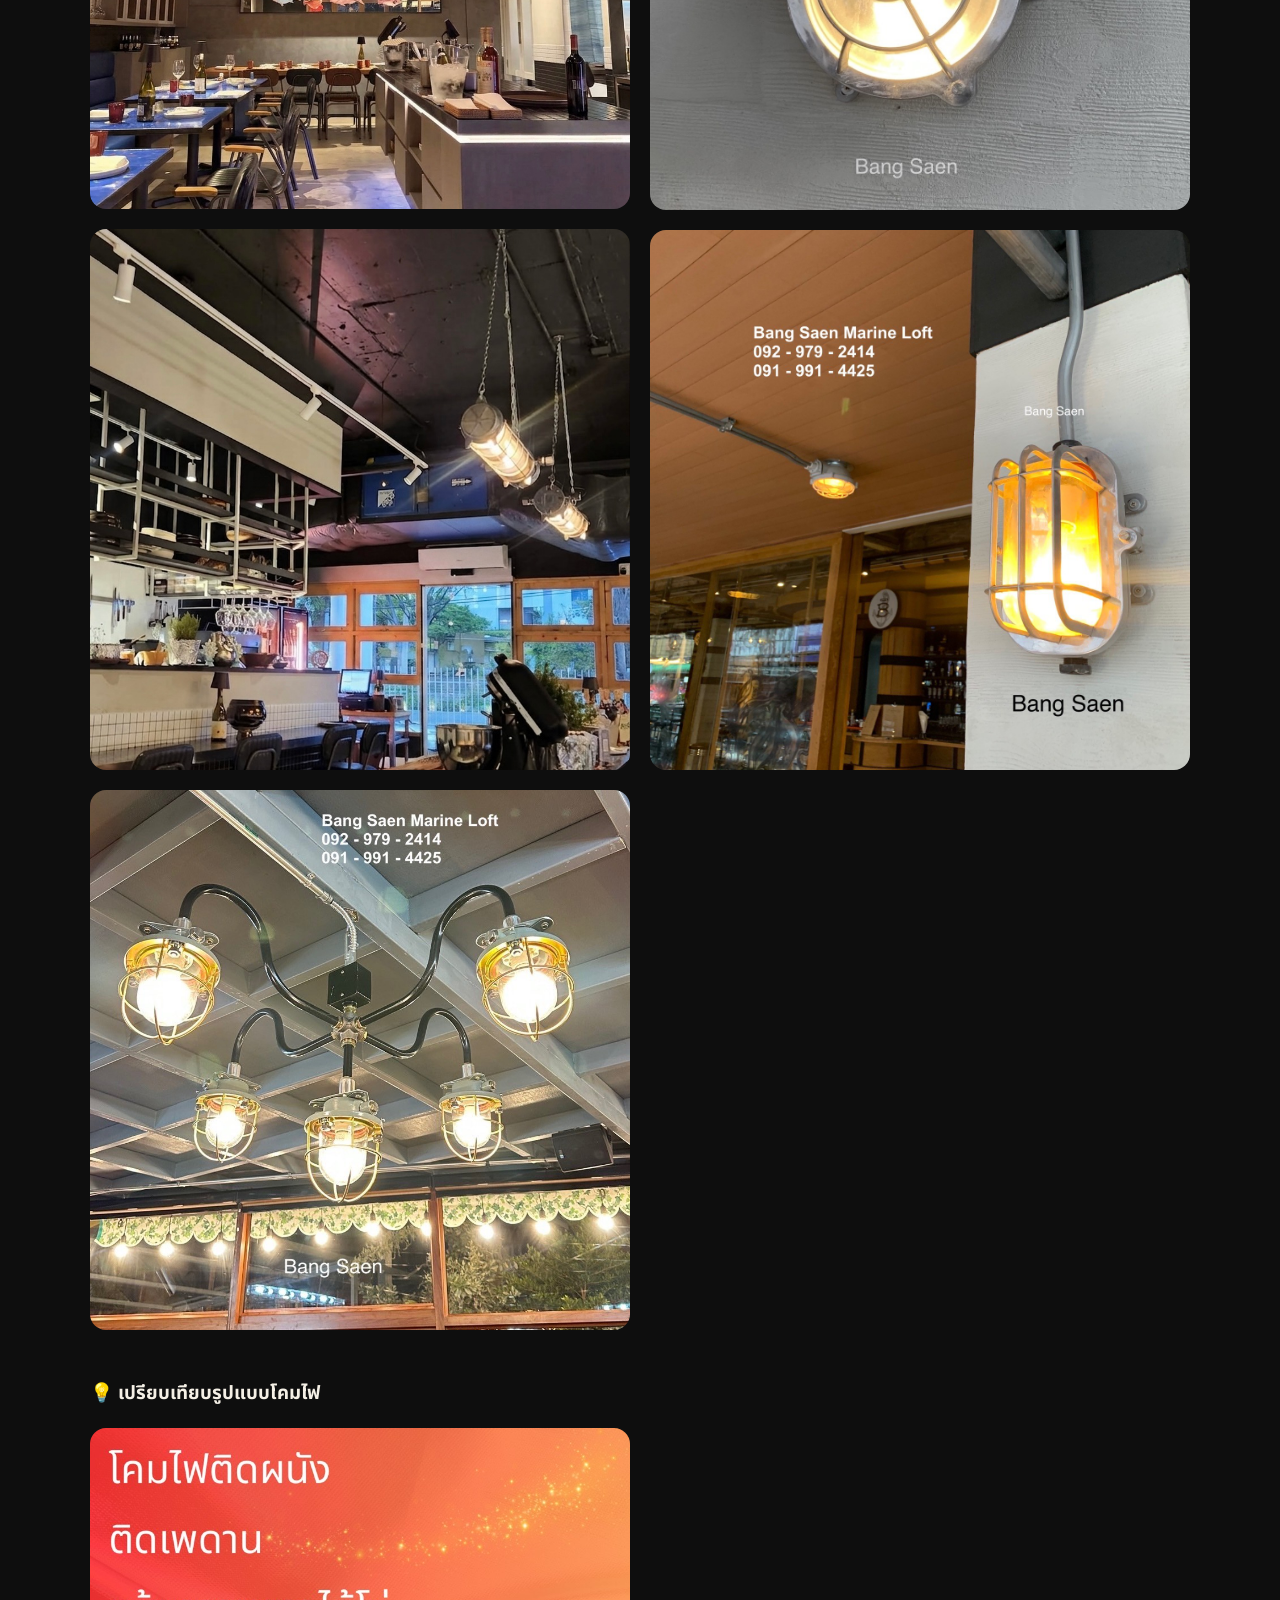
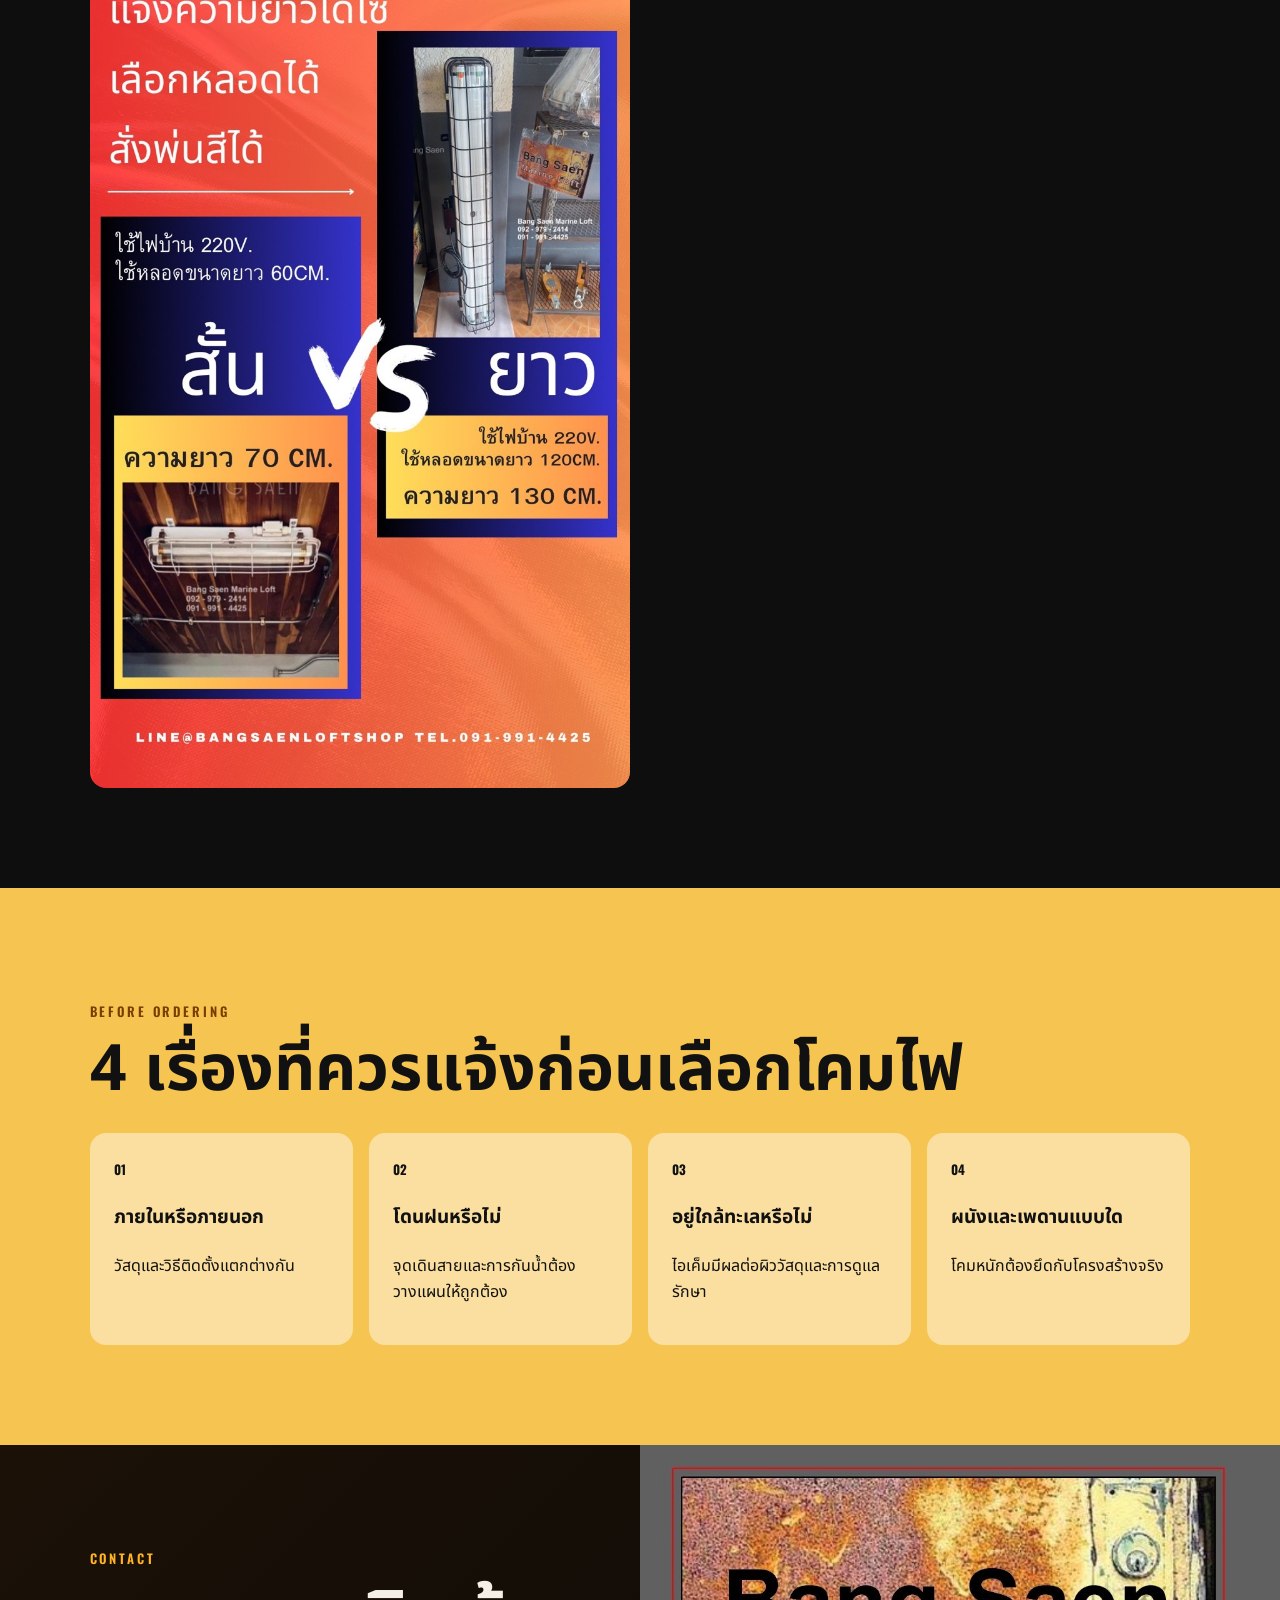
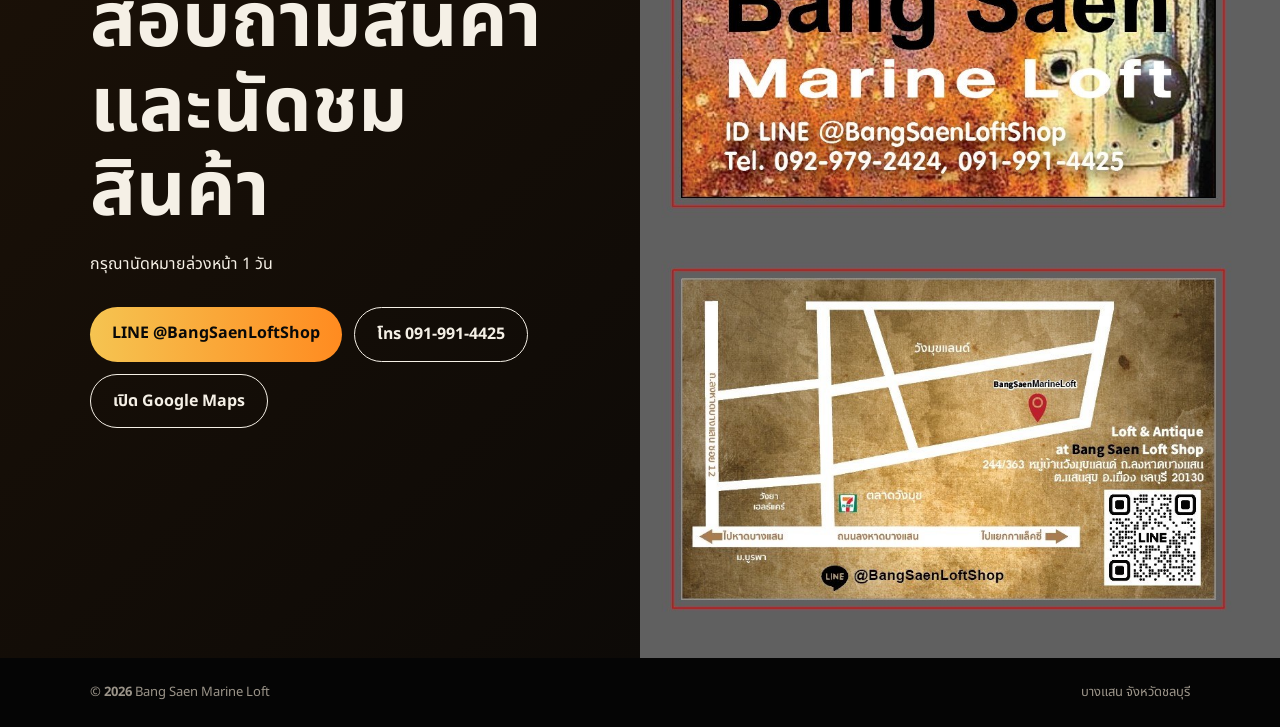
==== commit fbfd3a03: "Update index.html" ====
--- a/index.html
+++ b/index.html
@@ -40,7 +40,7 @@
     <p>โคมไฟเรือ โคมไฟลอฟท์ และโคมไฟอินดัสเทรียล สำหรับบ้าน คาเฟ่ ร้านอาหาร รีสอร์ท โฮมสเตย์ และงานโครงการ</p>
     <div class="actions">
       <a class="btn primary" href="https://line.me/R/ti/p/@BangSaenLoftShop" target="_blank">สอบถามผ่าน LINE</a>
-      <a class="btn ghost" href="#collections">ดูหมวดสินค้า</a>
+      <a class="btn ghost" href="#collections">เลือกชมโคมไฟทั้งหมด</a>
     </div>
   </div>
 </section>
@@ -67,7 +67,7 @@
   <div class="section-head">
     <div><p class="eyebrow">PRODUCTS</p><h2>เลือกโคมไฟที่เหมาะกับคุณ</h2>
     <p>รวมโคมไฟพร้อมส่งและพรีออเดอร์ สำหรับคาเฟ่ ร้านอาหาร รีสอร์ท บ้านพัก ออฟฟิศ โรงจอดรถ ตกแต่งสไตล์อินดัสเทรียล ลอฟท์ คลิกเลือกชมสินค้าแต่ละหมวดเพื่อดูรายละเอียด</p>
-    <a class="btn ghost" href="collections.html">ดูหมวดสินค้าทั้งหมด →</a>
+    <a class="btn ghost" href="collections.html">เลือกชมโคมไฟ →</a>
   </div>
   </div>
   <div class="cards">
@@ -112,7 +112,7 @@
     <img src="assets/images/install-wall.jpg" alt="ผลงานติดตั้งโคมไฟในร้านอาหาร">
 </div>
 
-<h3 class="project-category">💡 เปรียบเทียบรูปแบบโคมไฟ</h3>
+<h3 class="project-category" style="margin-top: 48px;">💡 เปรียบเทียบรูปแบบโคมไฟ</h3>
 
 <div class="masonry">
     <img src="assets/images/product-chain.jpg" alt="เปรียบเทียบโคมไฟแบบสั้นและแบบยาว">
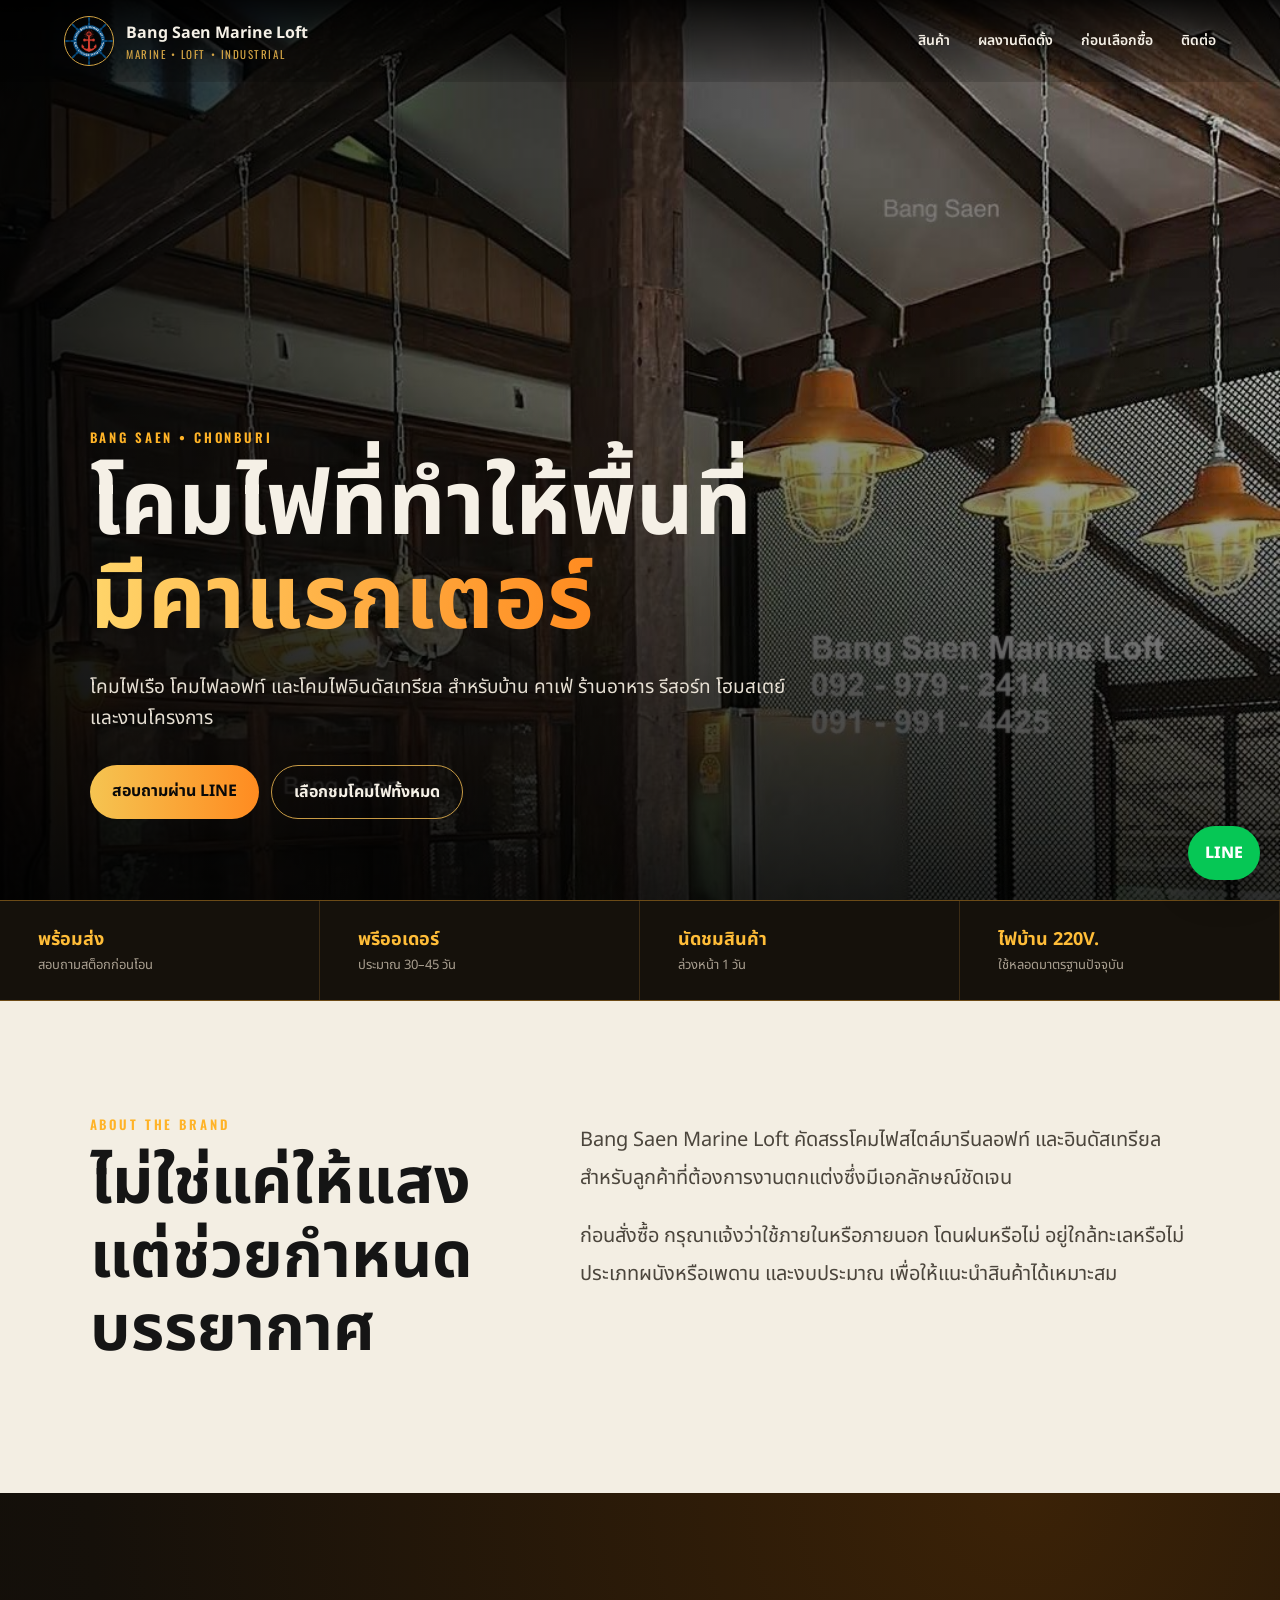
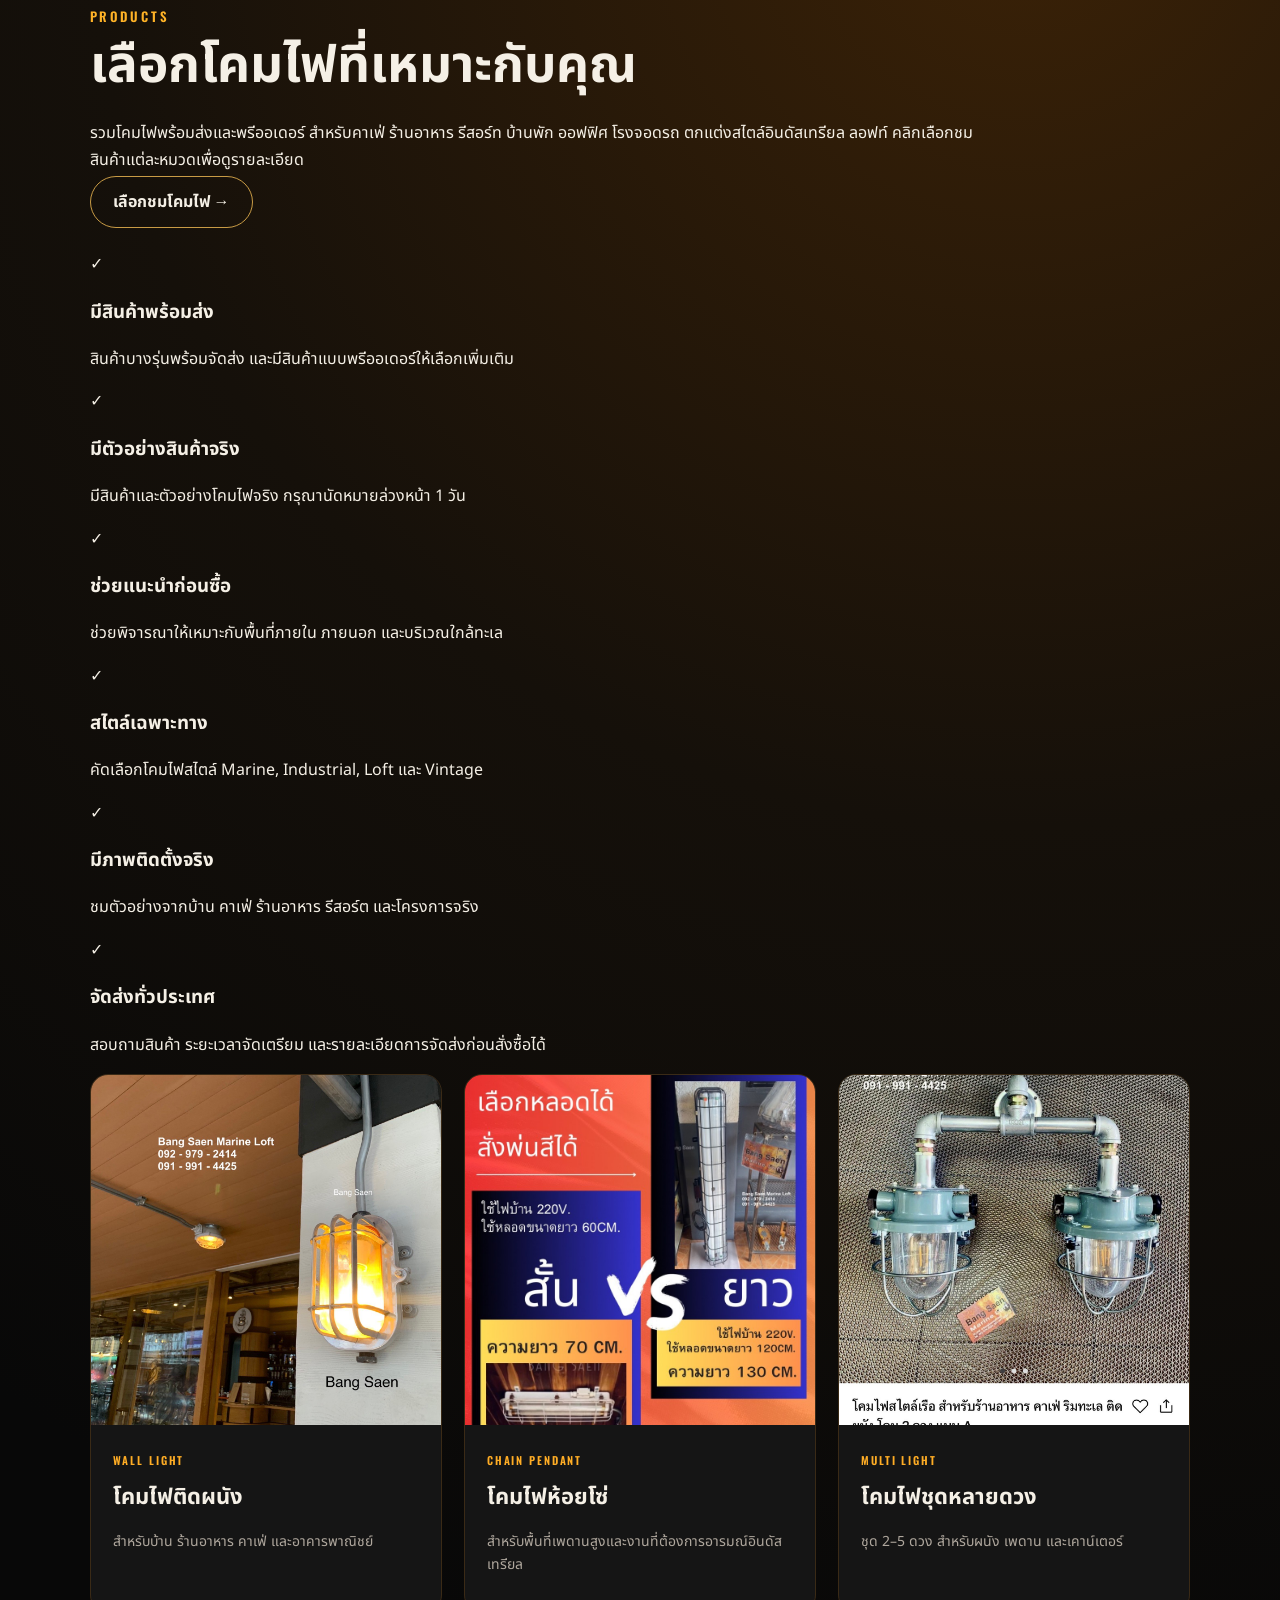
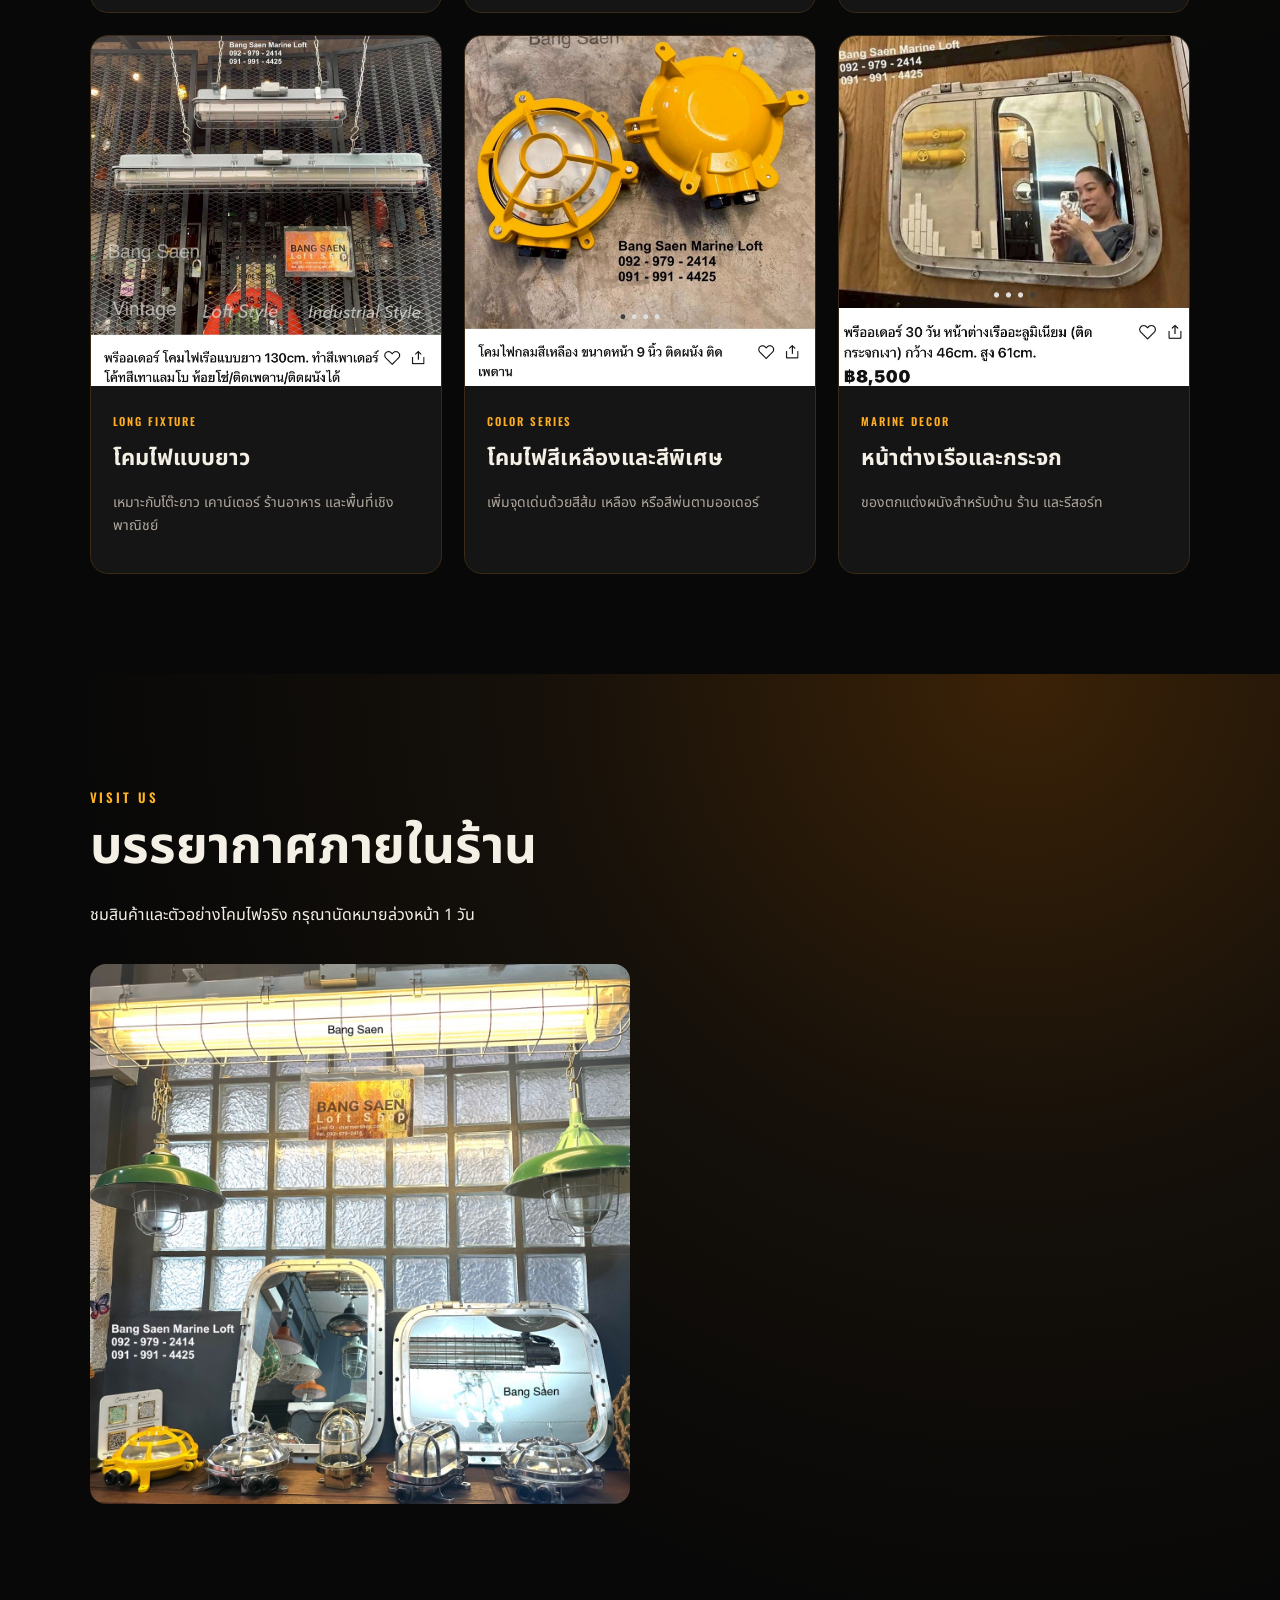
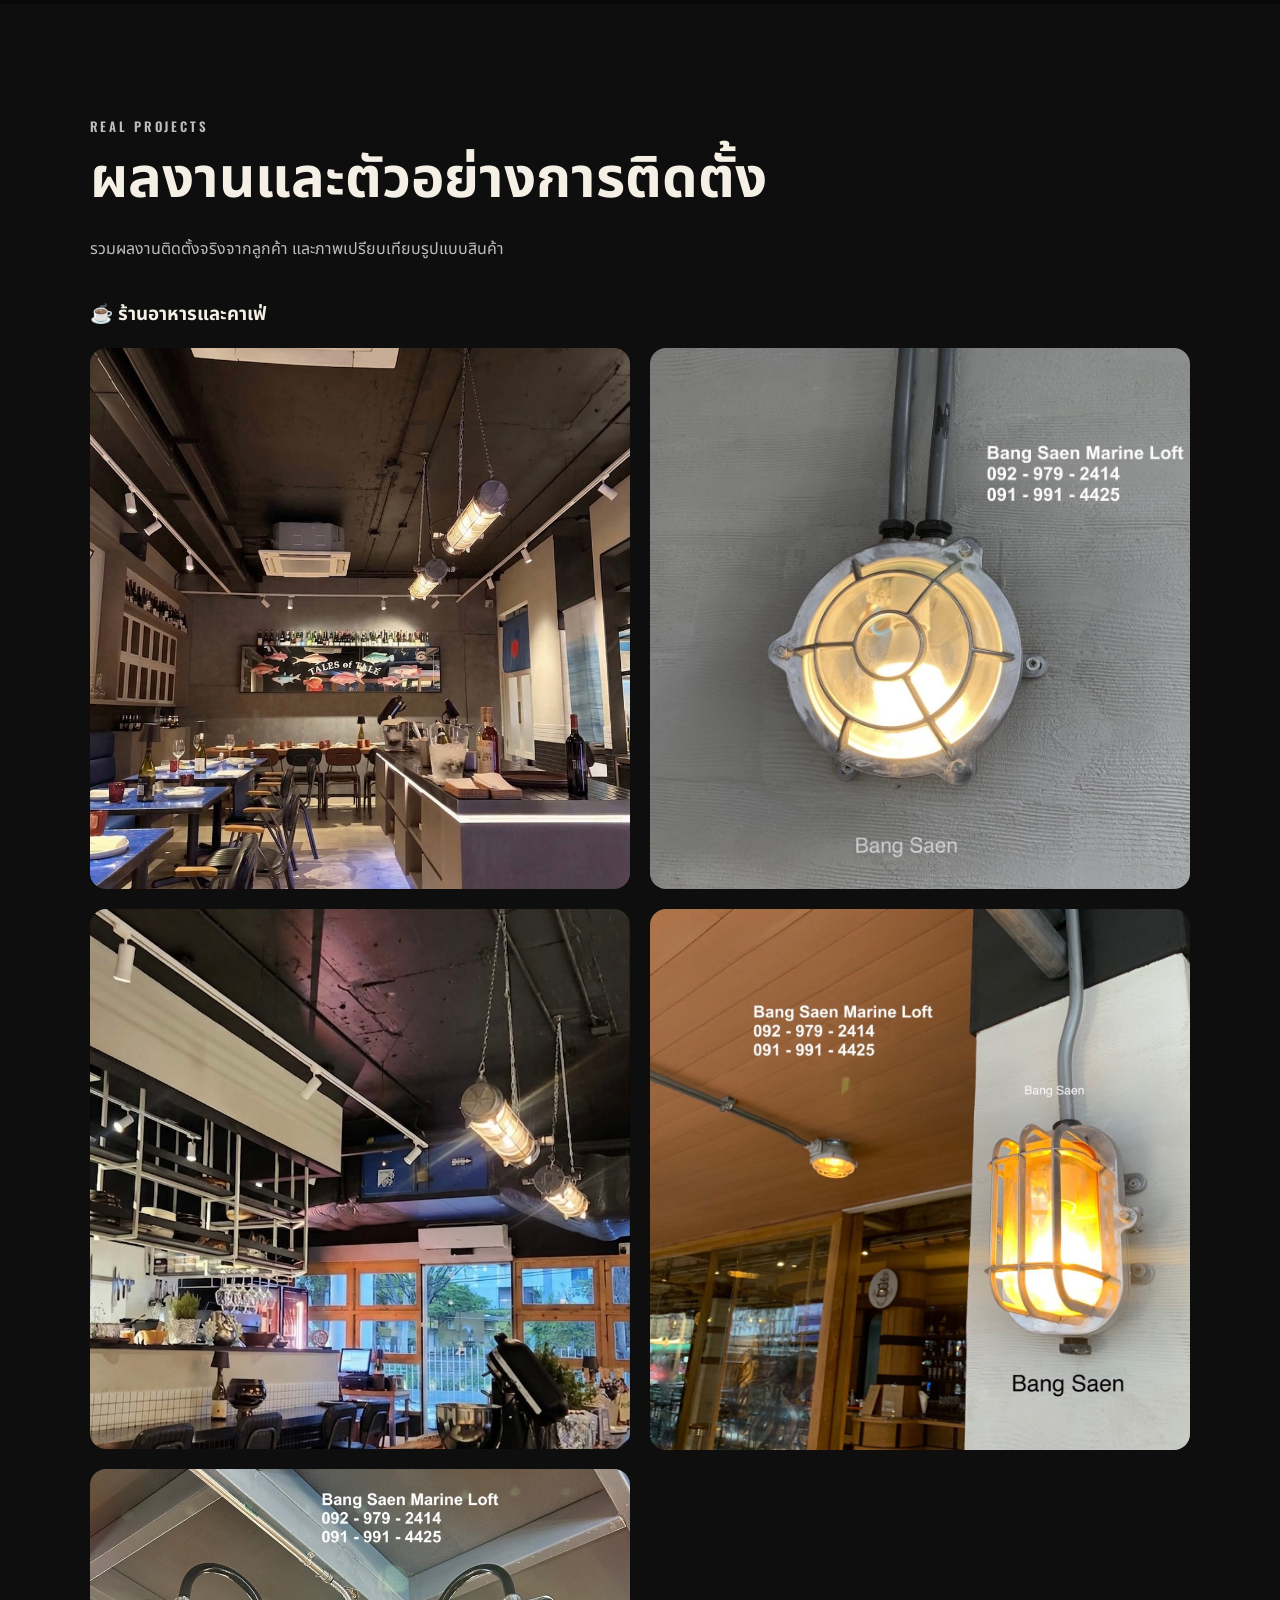
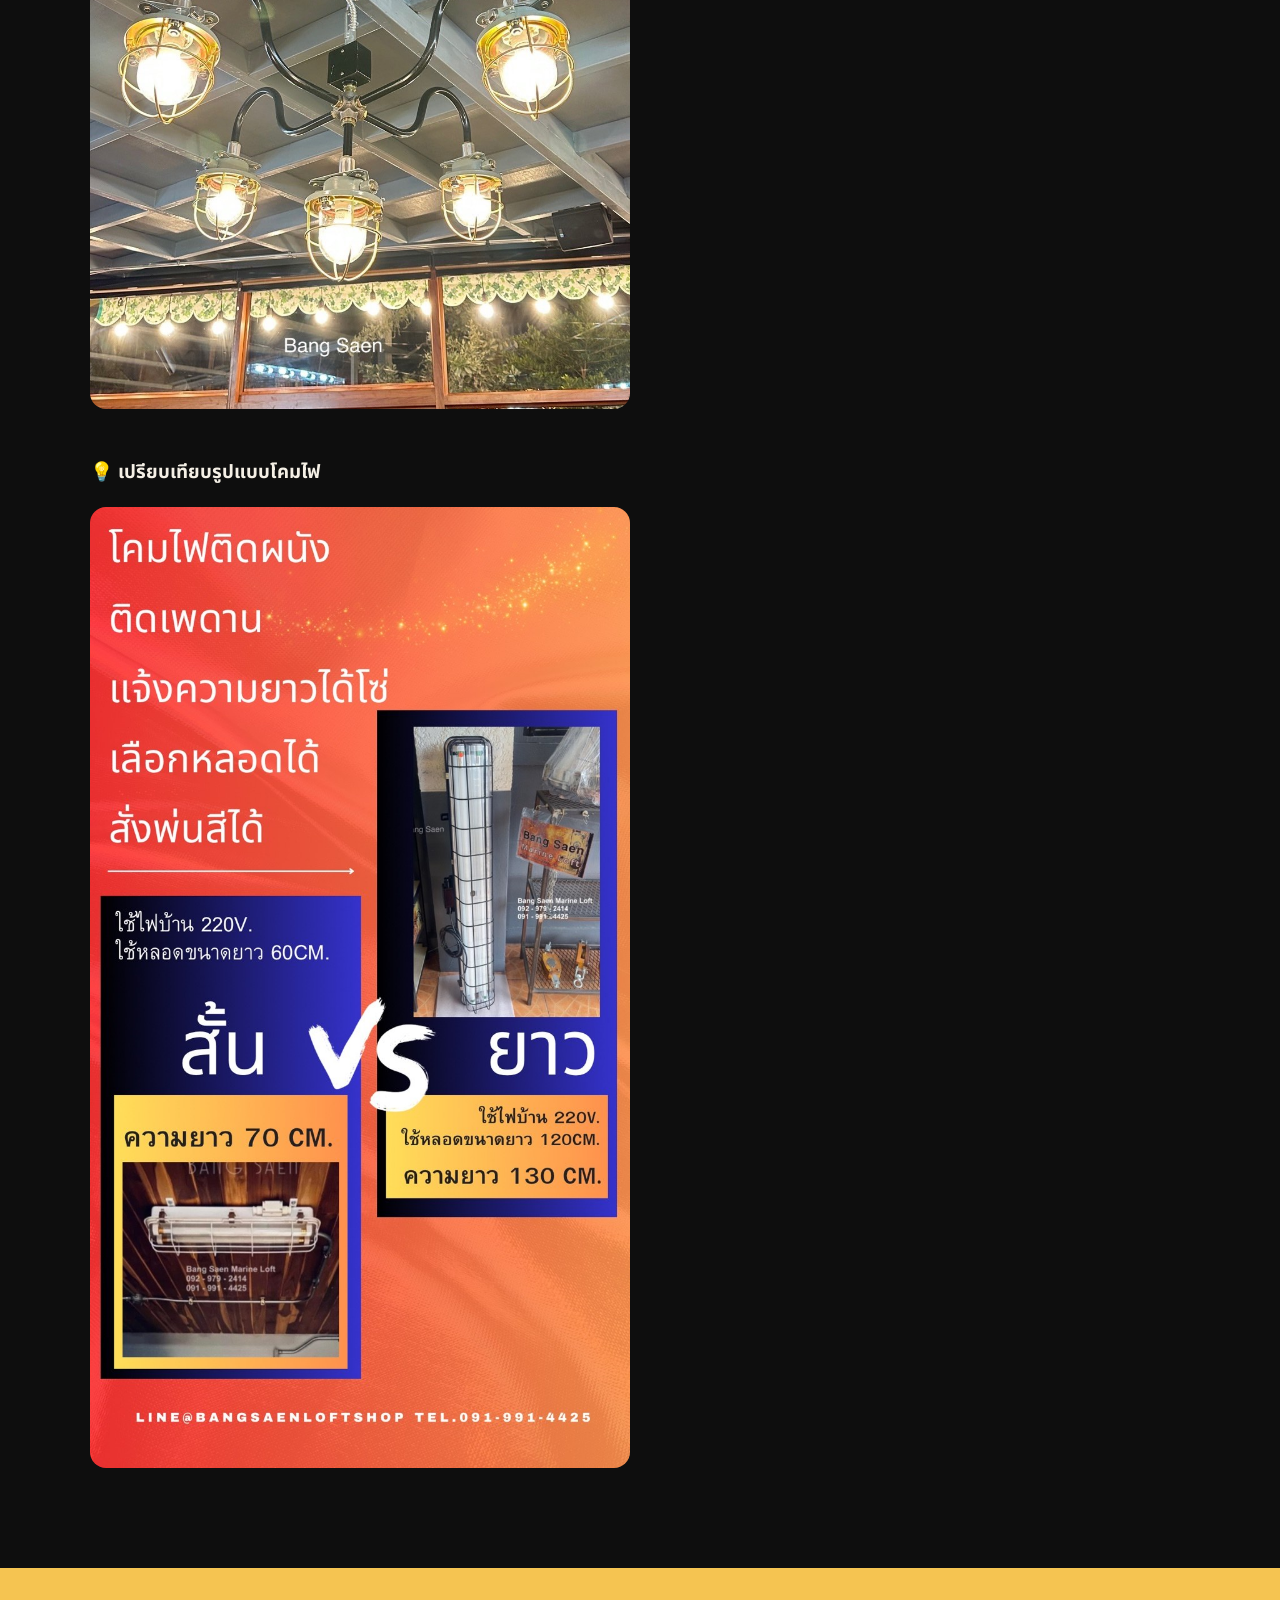
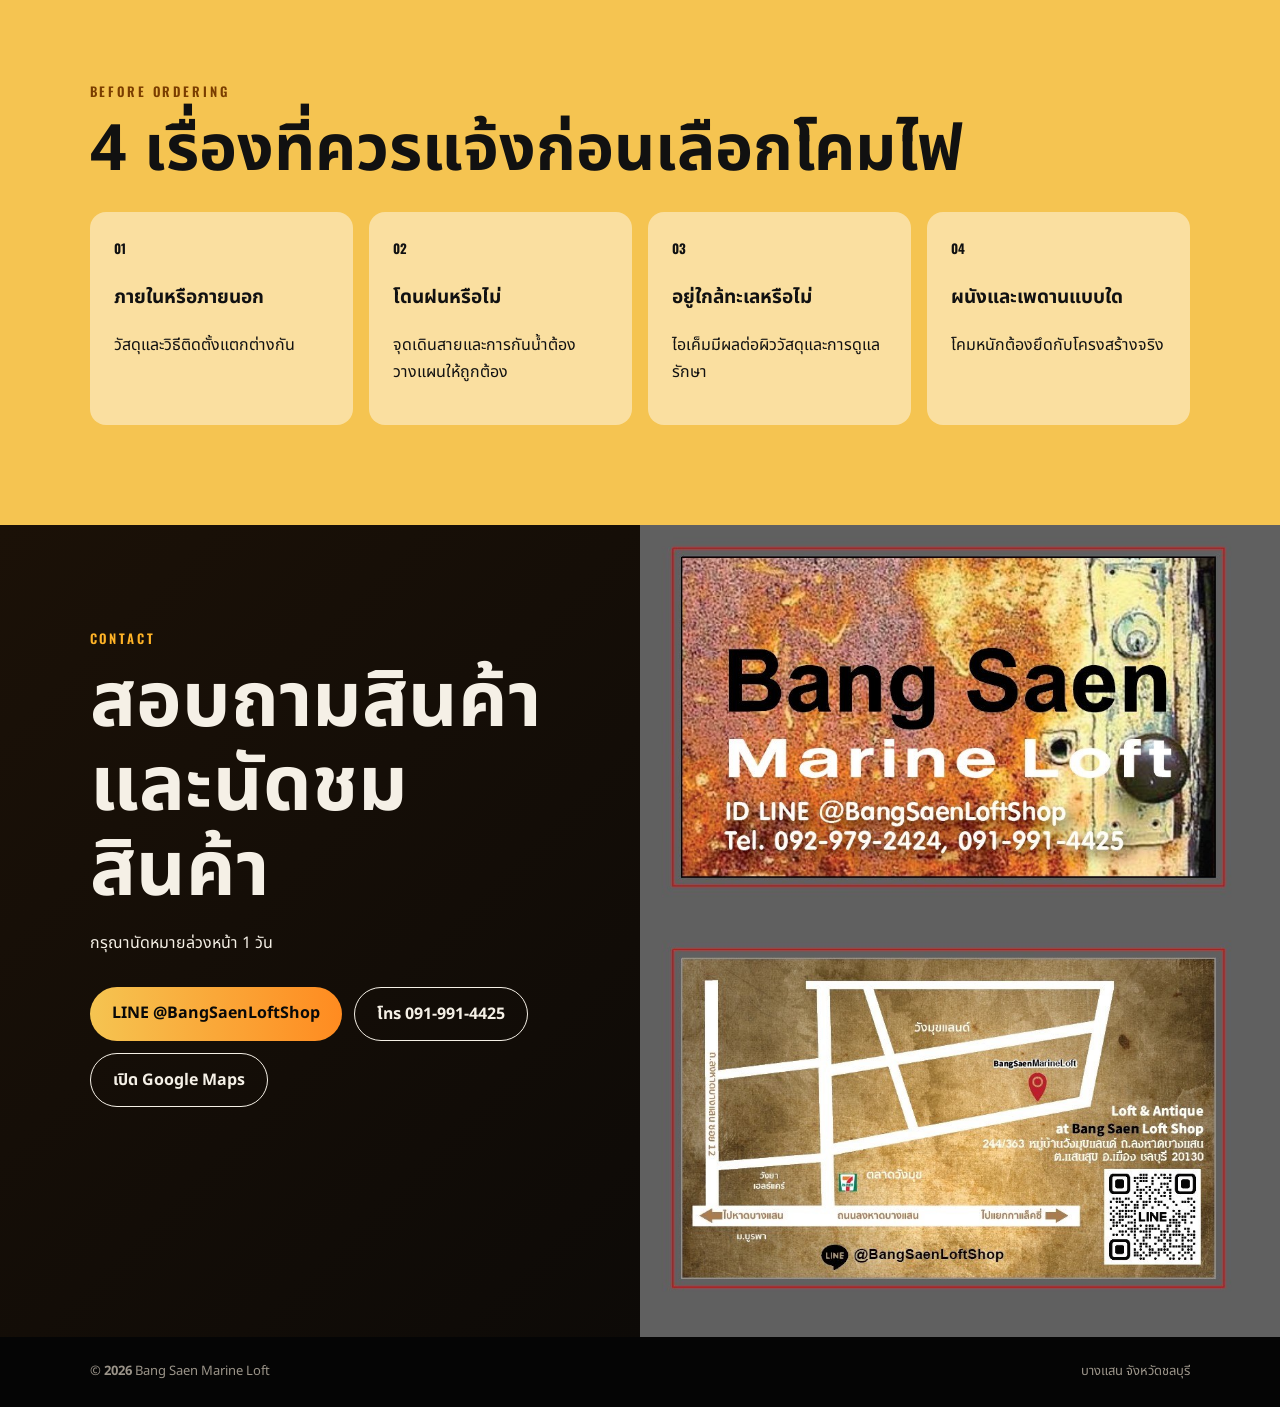
==== commit e4819ef6: "Update index.html" ====
--- a/index.html
+++ b/index.html
@@ -40,7 +40,7 @@
     <p>โคมไฟเรือ โคมไฟลอฟท์ และโคมไฟอินดัสเทรียล สำหรับบ้าน คาเฟ่ ร้านอาหาร รีสอร์ท โฮมสเตย์ และงานโครงการ</p>
     <div class="actions">
       <a class="btn primary" href="https://line.me/R/ti/p/@BangSaenLoftShop" target="_blank">สอบถามผ่าน LINE</a>
-      <a class="btn ghost" href="#collections">เลือกชมโคมไฟทั้งหมด</a>
+      <a class="btn ghost" href="#products">เลือกชมโคมไฟทั้งหมด</a>
     </div>
   </div>
 </section>
@@ -70,6 +70,55 @@
     <a class="btn ghost" href="collections.html">เลือกชมโคมไฟ →</a>
   </div>
   </div>
+      <div class="shop-benefits">
+      <article class="benefit-card">
+        <span class="benefit-icon">✓</span>
+        <div>
+          <h3>มีสินค้าพร้อมส่ง</h3>
+          <p>สินค้าบางรุ่นพร้อมจัดส่ง และมีสินค้าแบบพรีออเดอร์ให้เลือกเพิ่มเติม</p>
+        </div>
+      </article>
+
+      <article class="benefit-card">
+        <span class="benefit-icon">✓</span>
+        <div>
+          <h3>มีตัวอย่างสินค้าจริง</h3>
+          <p>มีสินค้าและตัวอย่างโคมไฟจริง กรุณานัดหมายล่วงหน้า 1 วัน</p>
+        </div>
+      </article>
+
+      <article class="benefit-card">
+        <span class="benefit-icon">✓</span>
+        <div>
+          <h3>ช่วยแนะนำก่อนซื้อ</h3>
+          <p>ช่วยพิจารณาให้เหมาะกับพื้นที่ภายใน ภายนอก และบริเวณใกล้ทะเล</p>
+        </div>
+      </article>
+
+      <article class="benefit-card">
+        <span class="benefit-icon">✓</span>
+        <div>
+          <h3>สไตล์เฉพาะทาง</h3>
+          <p>คัดเลือกโคมไฟสไตล์ Marine, Industrial, Loft และ Vintage</p>
+        </div>
+      </article>
+
+      <article class="benefit-card">
+        <span class="benefit-icon">✓</span>
+        <div>
+          <h3>มีภาพติดตั้งจริง</h3>
+          <p>ชมตัวอย่างจากบ้าน คาเฟ่ ร้านอาหาร รีสอร์ต และโครงการจริง</p>
+        </div>
+      </article>
+
+      <article class="benefit-card">
+        <span class="benefit-icon">✓</span>
+        <div>
+          <h3>จัดส่งทั่วประเทศ</h3>
+          <p>สอบถามสินค้า ระยะเวลาจัดเตรียม และรายละเอียดการจัดส่งก่อนสั่งซื้อได้</p>
+        </div>
+      </article>
+    </div>
   <div class="cards">
     <article class="card"><img src="assets/images/install-wall.jpg" alt=""><div><small>WALL LIGHT</small><h3>โคมไฟติดผนัง</h3><p>สำหรับบ้าน ร้านอาหาร คาเฟ่ และอาคารพาณิชย์</p></div></article>
     <article class="card"><img src="assets/images/product-chain.jpg" alt=""><div><small>CHAIN PENDANT</small><h3>โคมไฟห้อยโซ่</h3><p>สำหรับพื้นที่เพดานสูงและงานที่ต้องการอารมณ์อินดัสเทรียล</p></div></article>
--- a/styles.css
+++ b/styles.css
@@ -158,6 +158,20 @@
     max-width:none;
     margin:0;
   }
+  #visit-us .masonry {
+  display: block;
+  columns: 1;
+  column-count: 1;
+  width: 100%;
+}
+
+#visit-us .masonry img {
+  display: block;
+  width: 100%;
+  max-width: none;
+  height: auto;
+  margin: 0;
+}
 }
 .nowrap{
     white-space: nowrap;
@@ -172,3 +186,66 @@
     margin-top:12px;
     color:#bdbdbd;
 }
+
+/* ปรับหัวข้อ PRODUCTS, VISIT US และ REAL PROJECTS */
+
+#products .section-head,
+#visit-us .section-head,
+#projects .section-head {
+  display: block;
+  margin-bottom: 36px;
+}
+
+#products .section-head > div,
+#visit-us .section-head > div,
+#projects .section-head > div {
+  max-width: 900px;
+}
+
+#products h2 {
+  font-size: clamp(42px, 4vw, 58px);
+  line-height: 1.1;
+  max-width: 720px;
+}
+
+#visit-us h2 {
+  font-size: clamp(42px, 4vw, 58px);
+  line-height: 1.1;
+  max-width: 900px;
+}
+
+#projects h2 {
+  font-size: clamp(42px, 4.4vw, 62px);
+  line-height: 1.1;
+  max-width: 1000px;
+}
+
+@media (max-width: 900px) {
+  #products .section-head,
+  #visit-us .section-head,
+  #projects .section-head {
+    margin-bottom: 28px;
+  }
+
+  #products h2,
+  #visit-us h2,
+  #projects h2 {
+    font-size: 40px;
+    line-height: 1.15;
+    max-width: 100%;
+  }
+}
+
+@media (max-width: 480px) {
+  #products h2 {
+    font-size: 38px;
+  }
+
+  #visit-us h2 {
+    font-size: 38px;
+  }
+
+  #projects h2 {
+    font-size: 36px;
+  }
+}
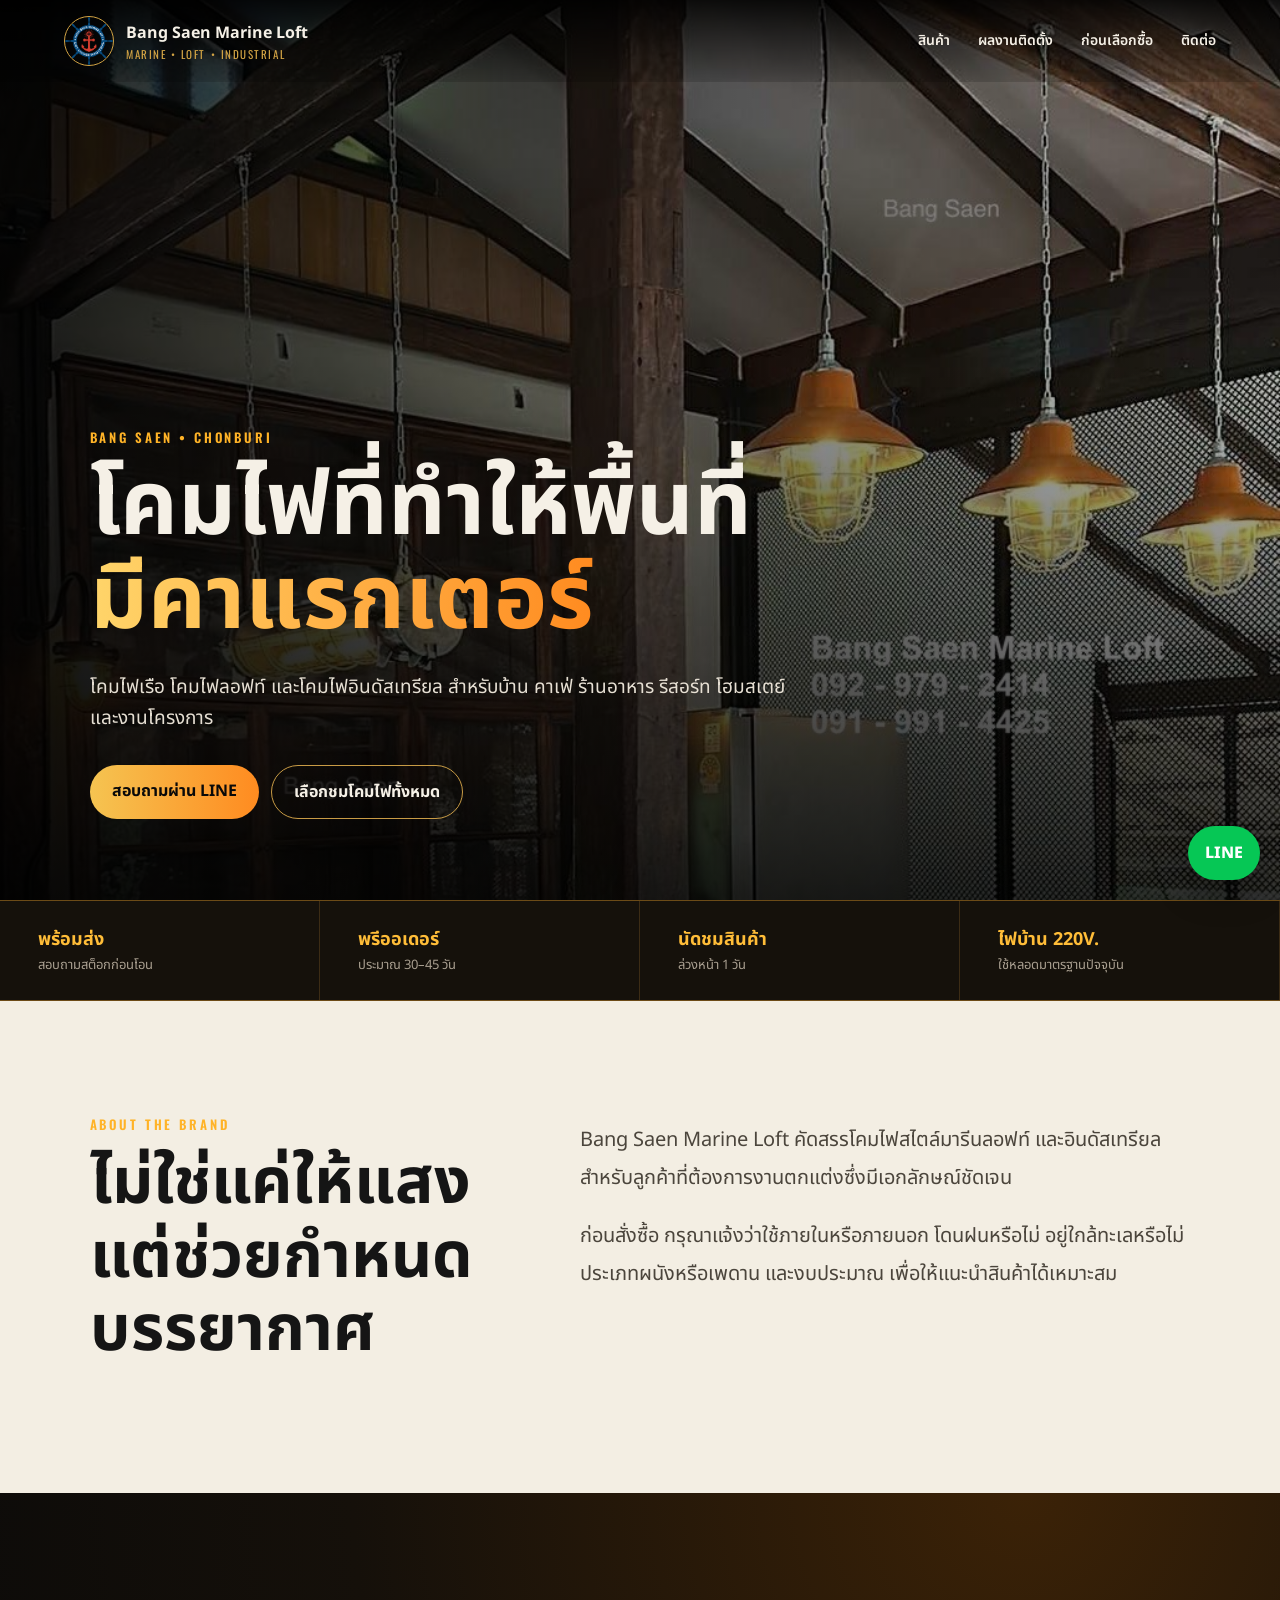
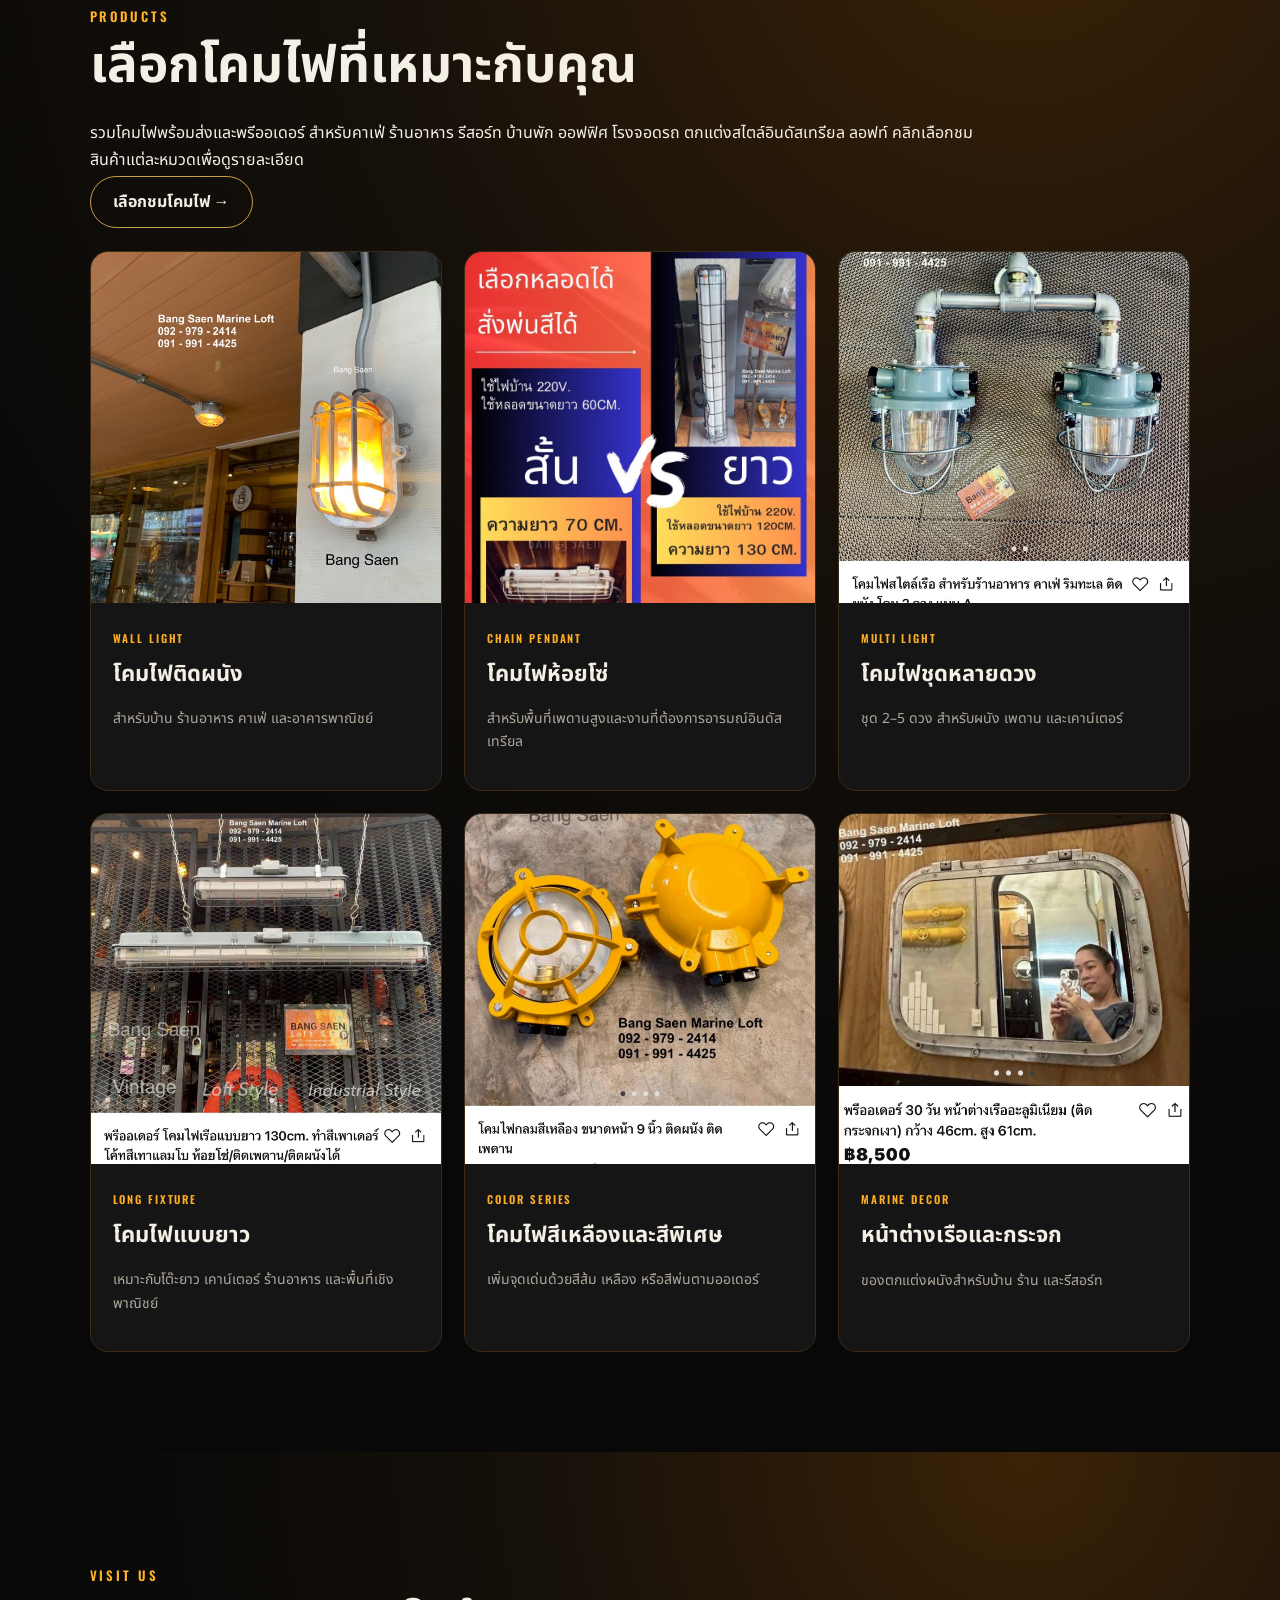
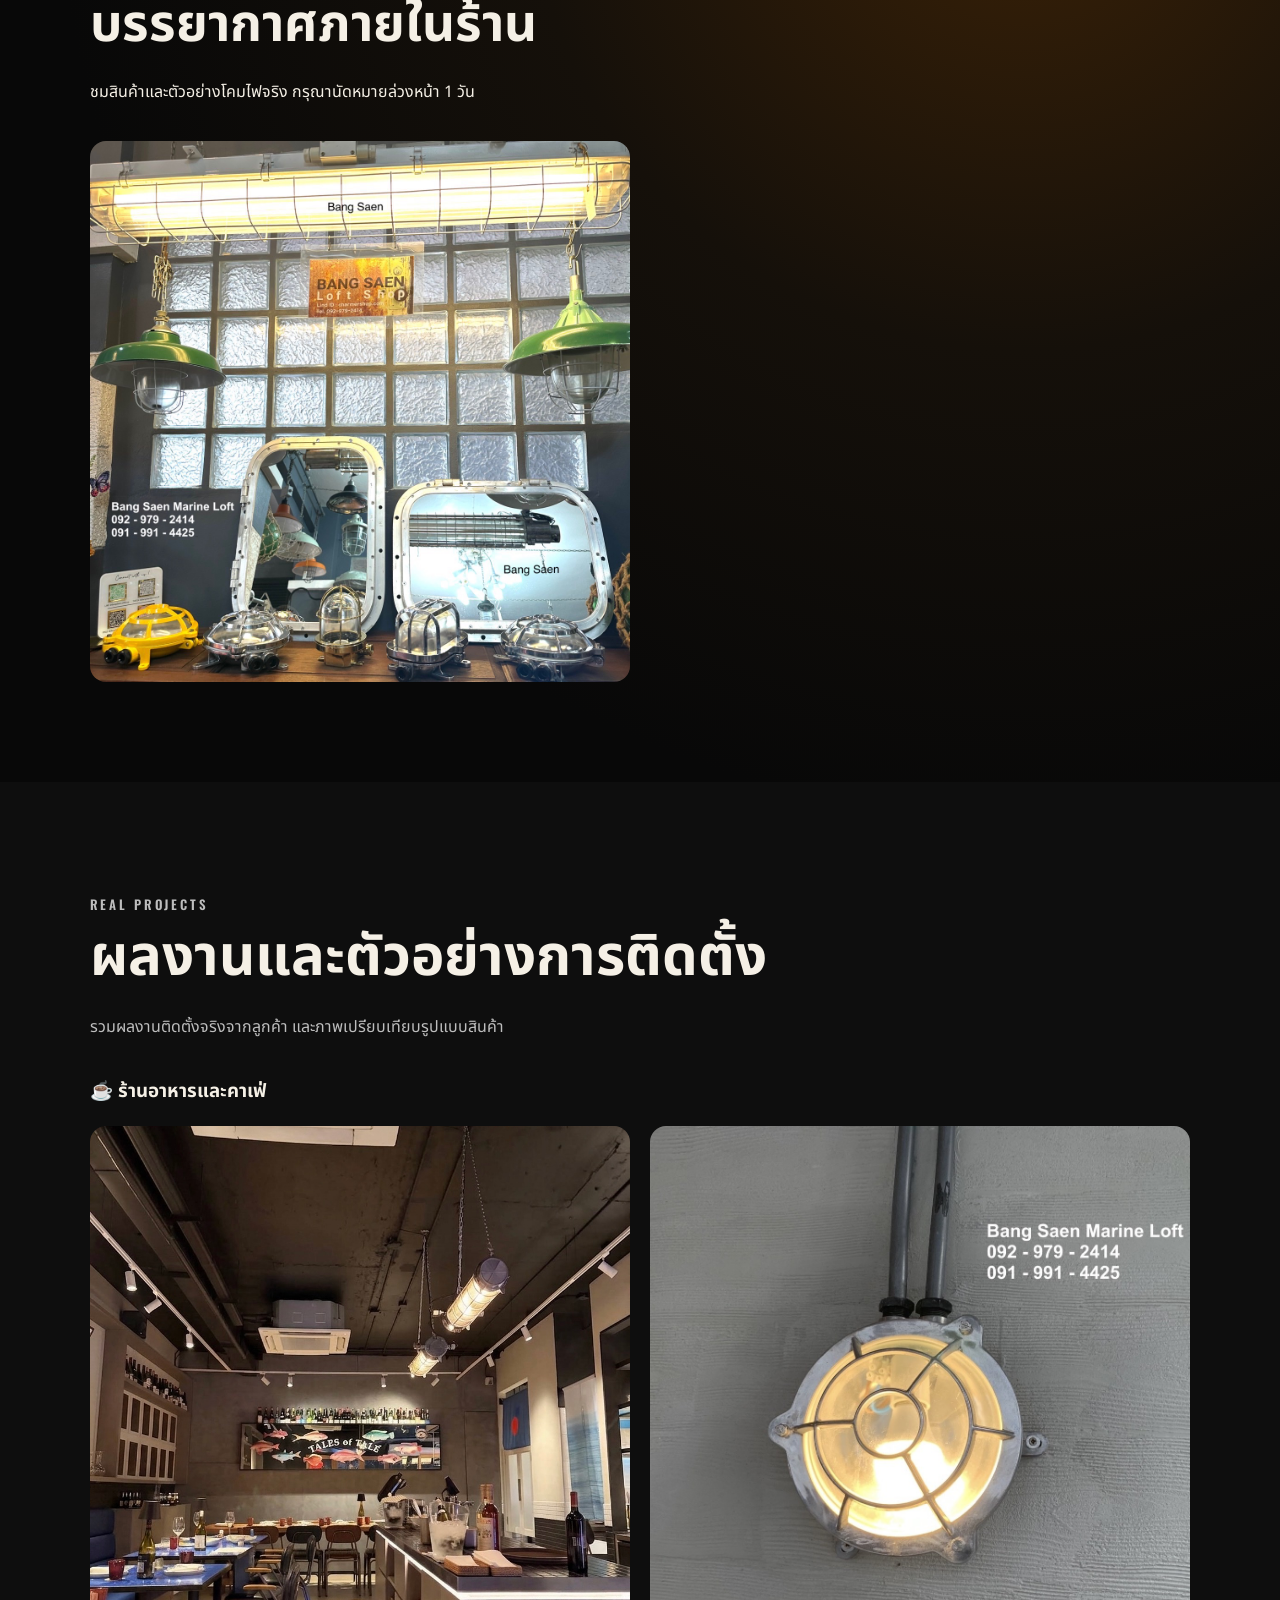
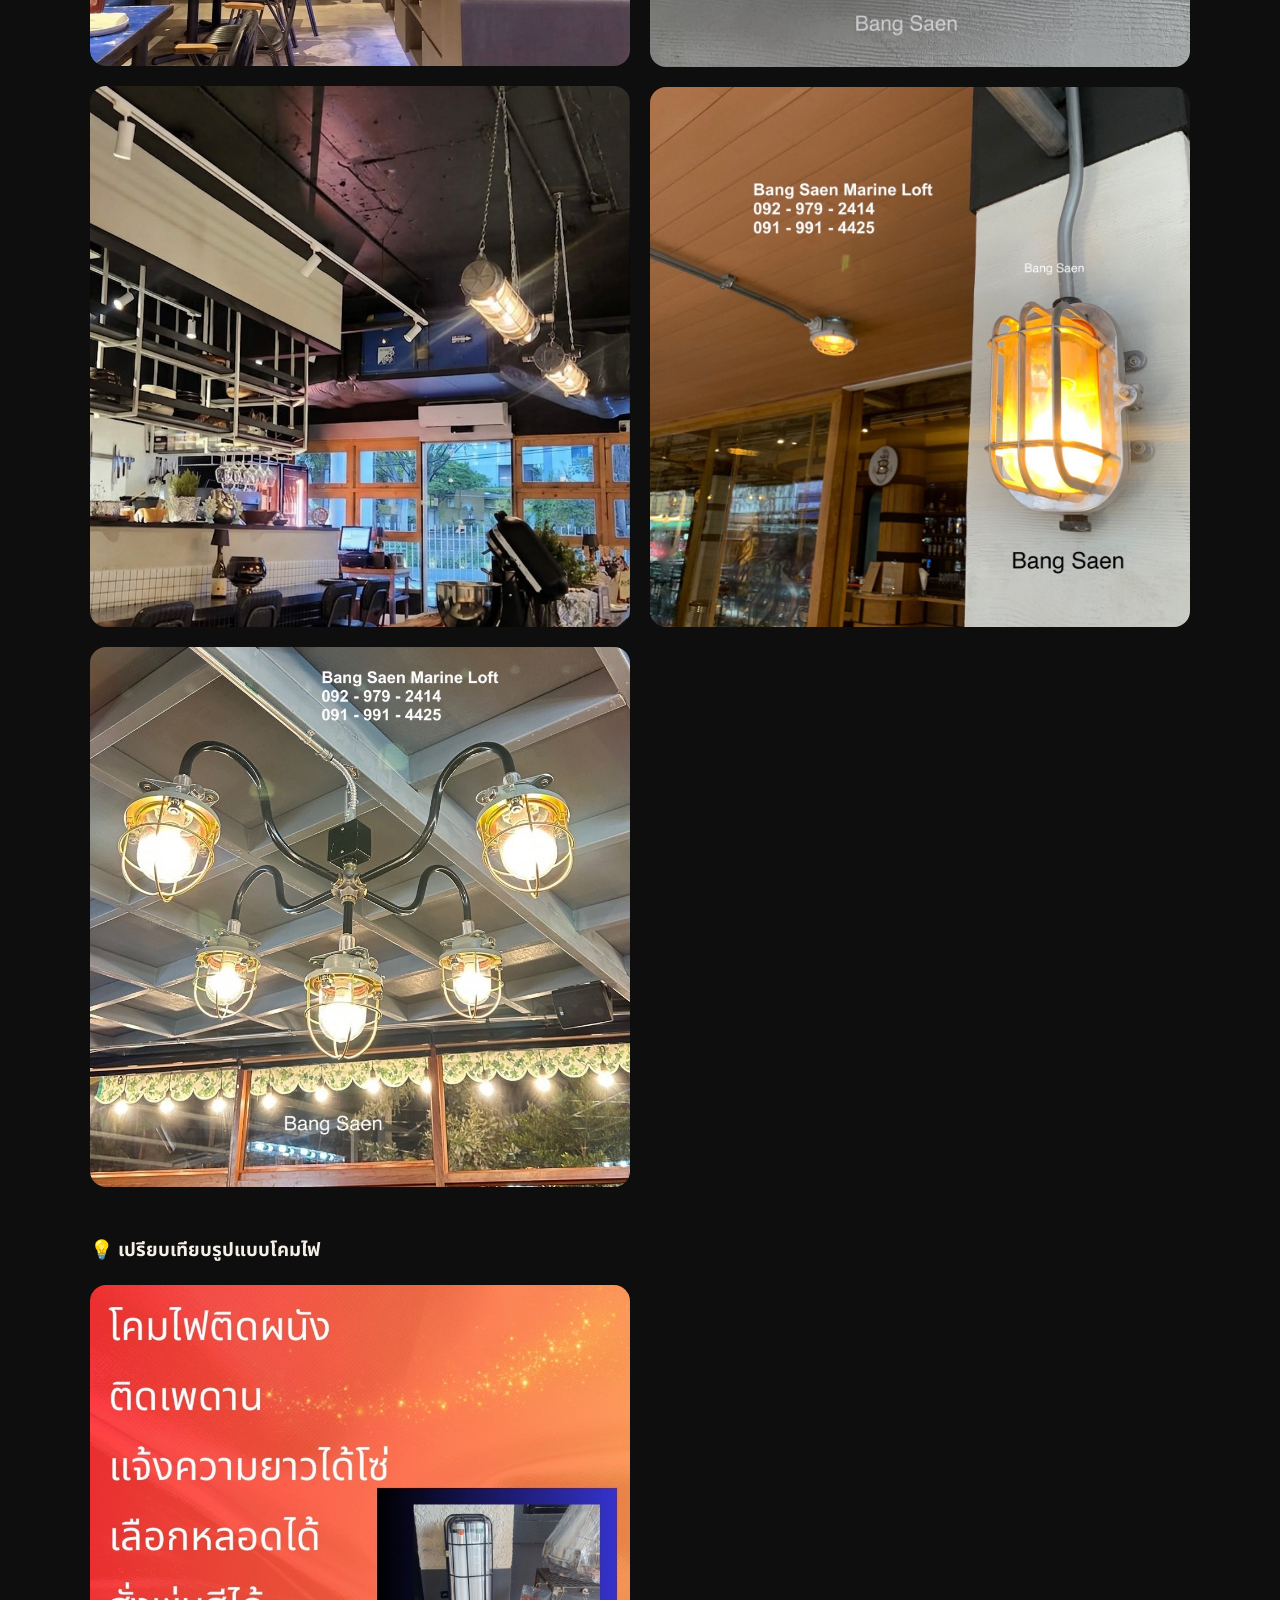
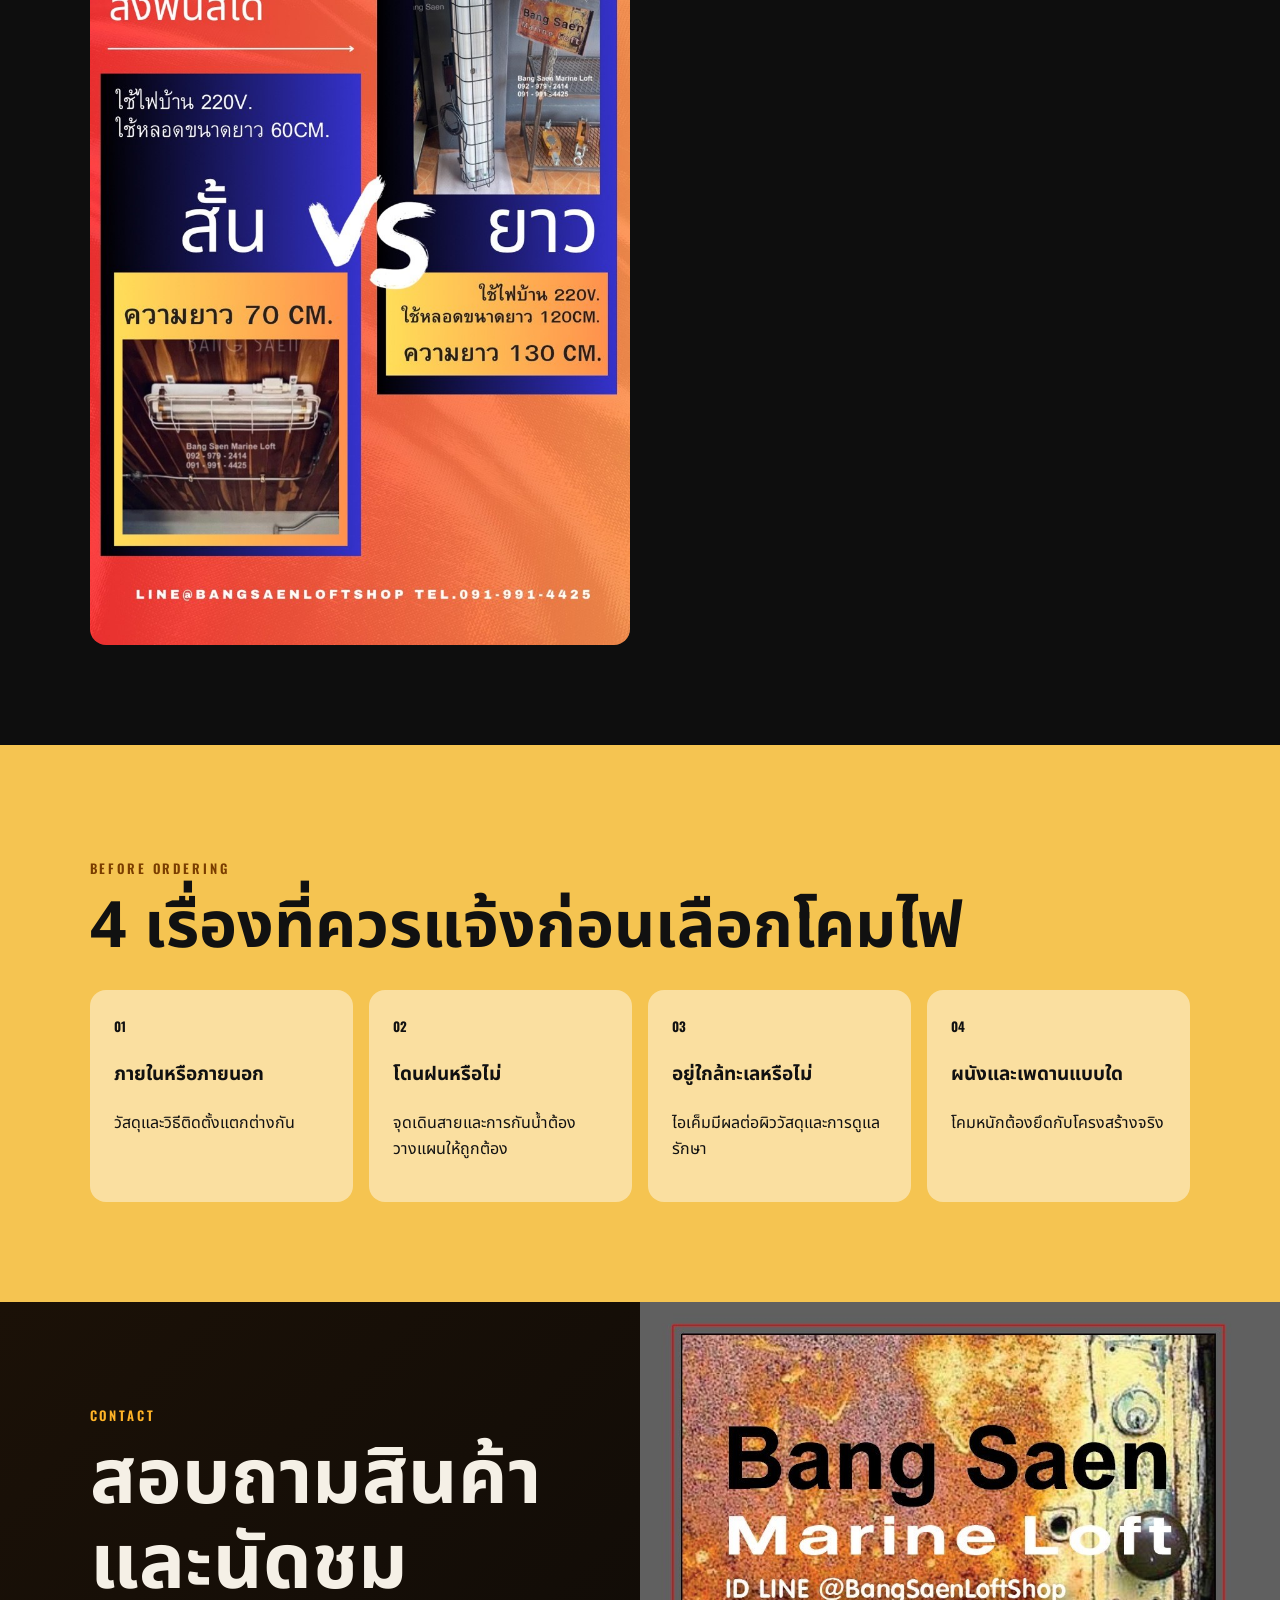
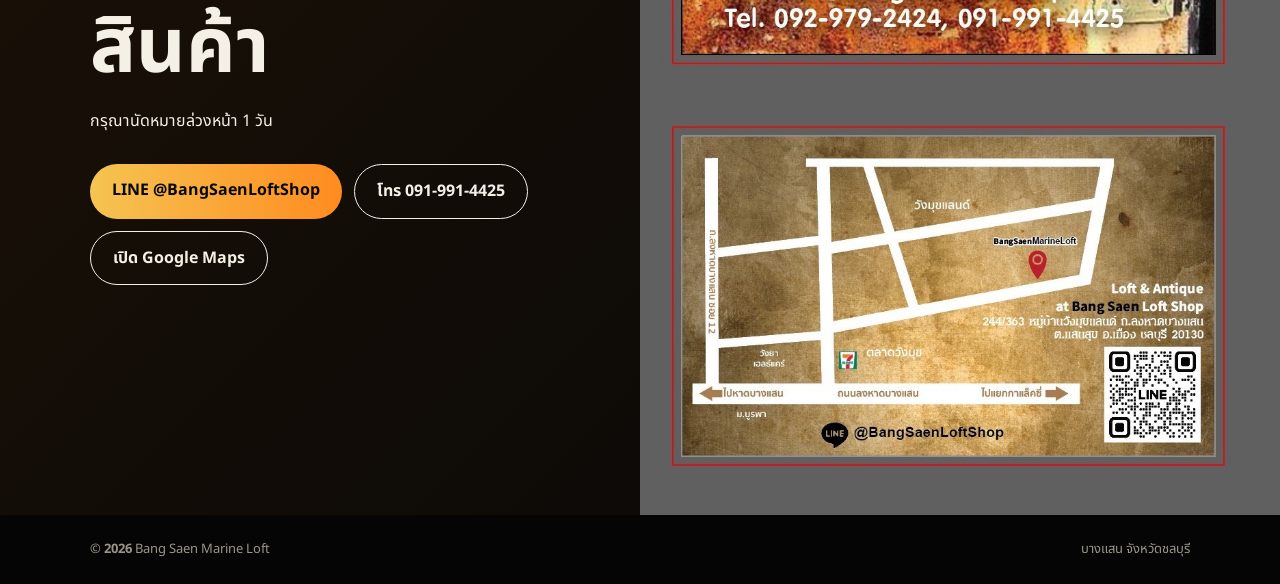
==== commit 332aa9cd: "Remove shop benefits section" ====
--- a/index.html
+++ b/index.html
@@ -70,55 +70,6 @@
     <a class="btn ghost" href="collections.html">เลือกชมโคมไฟ →</a>
   </div>
   </div>
-      <div class="shop-benefits">
-      <article class="benefit-card">
-        <span class="benefit-icon">✓</span>
-        <div>
-          <h3>มีสินค้าพร้อมส่ง</h3>
-          <p>สินค้าบางรุ่นพร้อมจัดส่ง และมีสินค้าแบบพรีออเดอร์ให้เลือกเพิ่มเติม</p>
-        </div>
-      </article>
-
-      <article class="benefit-card">
-        <span class="benefit-icon">✓</span>
-        <div>
-          <h3>มีตัวอย่างสินค้าจริง</h3>
-          <p>มีสินค้าและตัวอย่างโคมไฟจริง กรุณานัดหมายล่วงหน้า 1 วัน</p>
-        </div>
-      </article>
-
-      <article class="benefit-card">
-        <span class="benefit-icon">✓</span>
-        <div>
-          <h3>ช่วยแนะนำก่อนซื้อ</h3>
-          <p>ช่วยพิจารณาให้เหมาะกับพื้นที่ภายใน ภายนอก และบริเวณใกล้ทะเล</p>
-        </div>
-      </article>
-
-      <article class="benefit-card">
-        <span class="benefit-icon">✓</span>
-        <div>
-          <h3>สไตล์เฉพาะทาง</h3>
-          <p>คัดเลือกโคมไฟสไตล์ Marine, Industrial, Loft และ Vintage</p>
-        </div>
-      </article>
-
-      <article class="benefit-card">
-        <span class="benefit-icon">✓</span>
-        <div>
-          <h3>มีภาพติดตั้งจริง</h3>
-          <p>ชมตัวอย่างจากบ้าน คาเฟ่ ร้านอาหาร รีสอร์ต และโครงการจริง</p>
-        </div>
-      </article>
-
-      <article class="benefit-card">
-        <span class="benefit-icon">✓</span>
-        <div>
-          <h3>จัดส่งทั่วประเทศ</h3>
-          <p>สอบถามสินค้า ระยะเวลาจัดเตรียม และรายละเอียดการจัดส่งก่อนสั่งซื้อได้</p>
-        </div>
-      </article>
-    </div>
   <div class="cards">
     <article class="card"><img src="assets/images/install-wall.jpg" alt=""><div><small>WALL LIGHT</small><h3>โคมไฟติดผนัง</h3><p>สำหรับบ้าน ร้านอาหาร คาเฟ่ และอาคารพาณิชย์</p></div></article>
     <article class="card"><img src="assets/images/product-chain.jpg" alt=""><div><small>CHAIN PENDANT</small><h3>โคมไฟห้อยโซ่</h3><p>สำหรับพื้นที่เพดานสูงและงานที่ต้องการอารมณ์อินดัสเทรียล</p></div></article>
